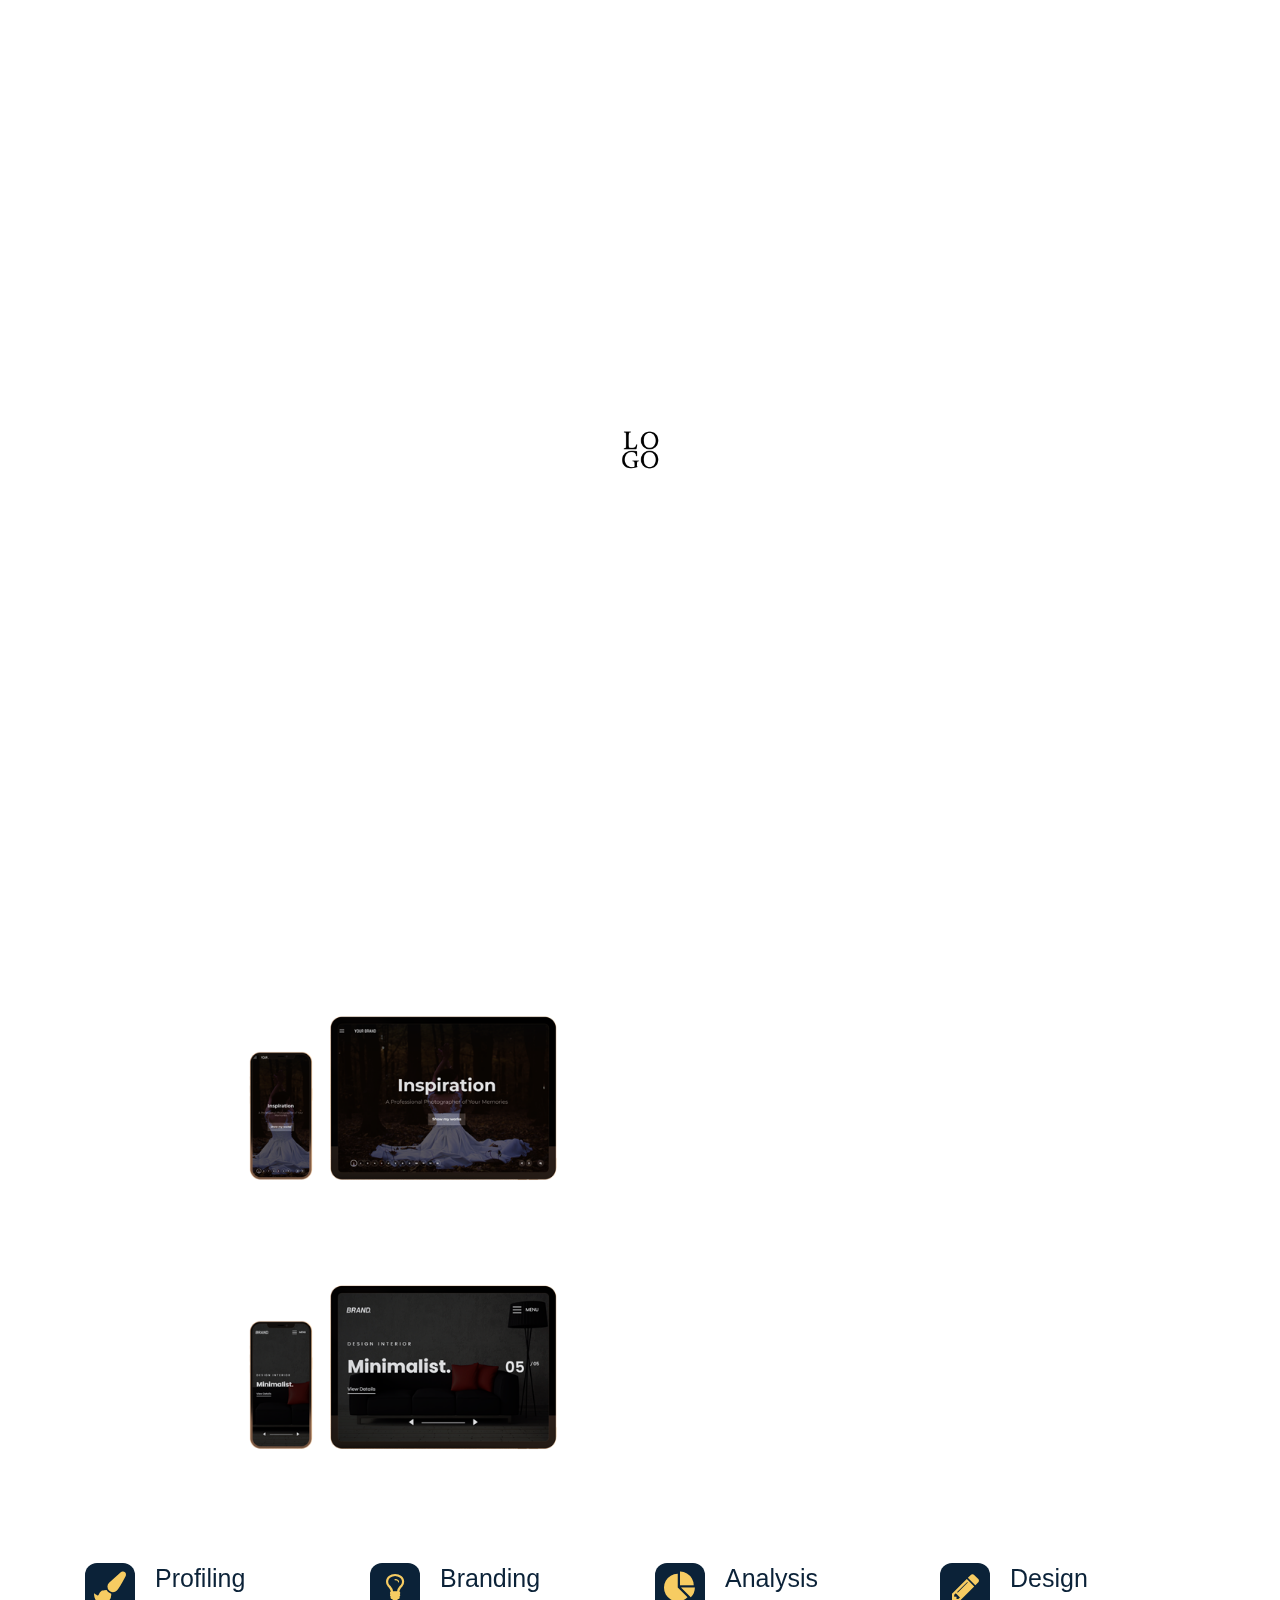
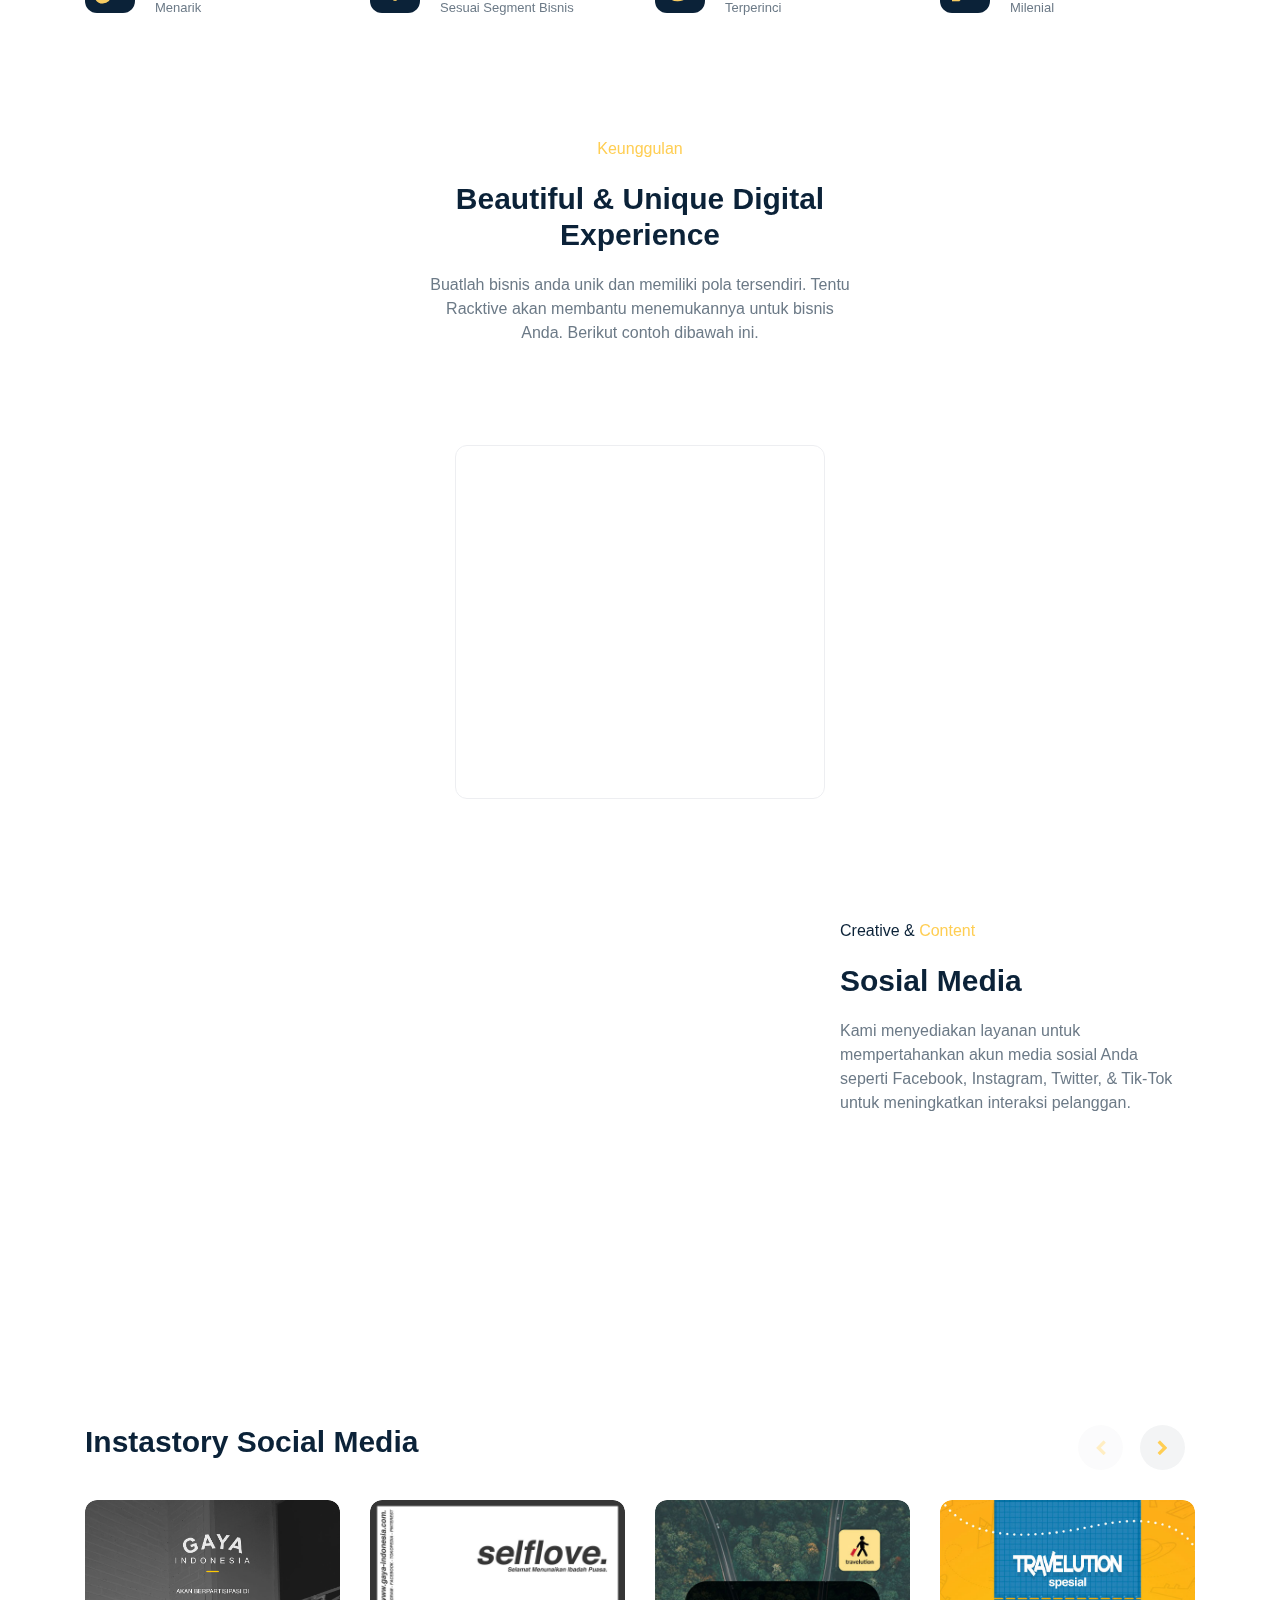
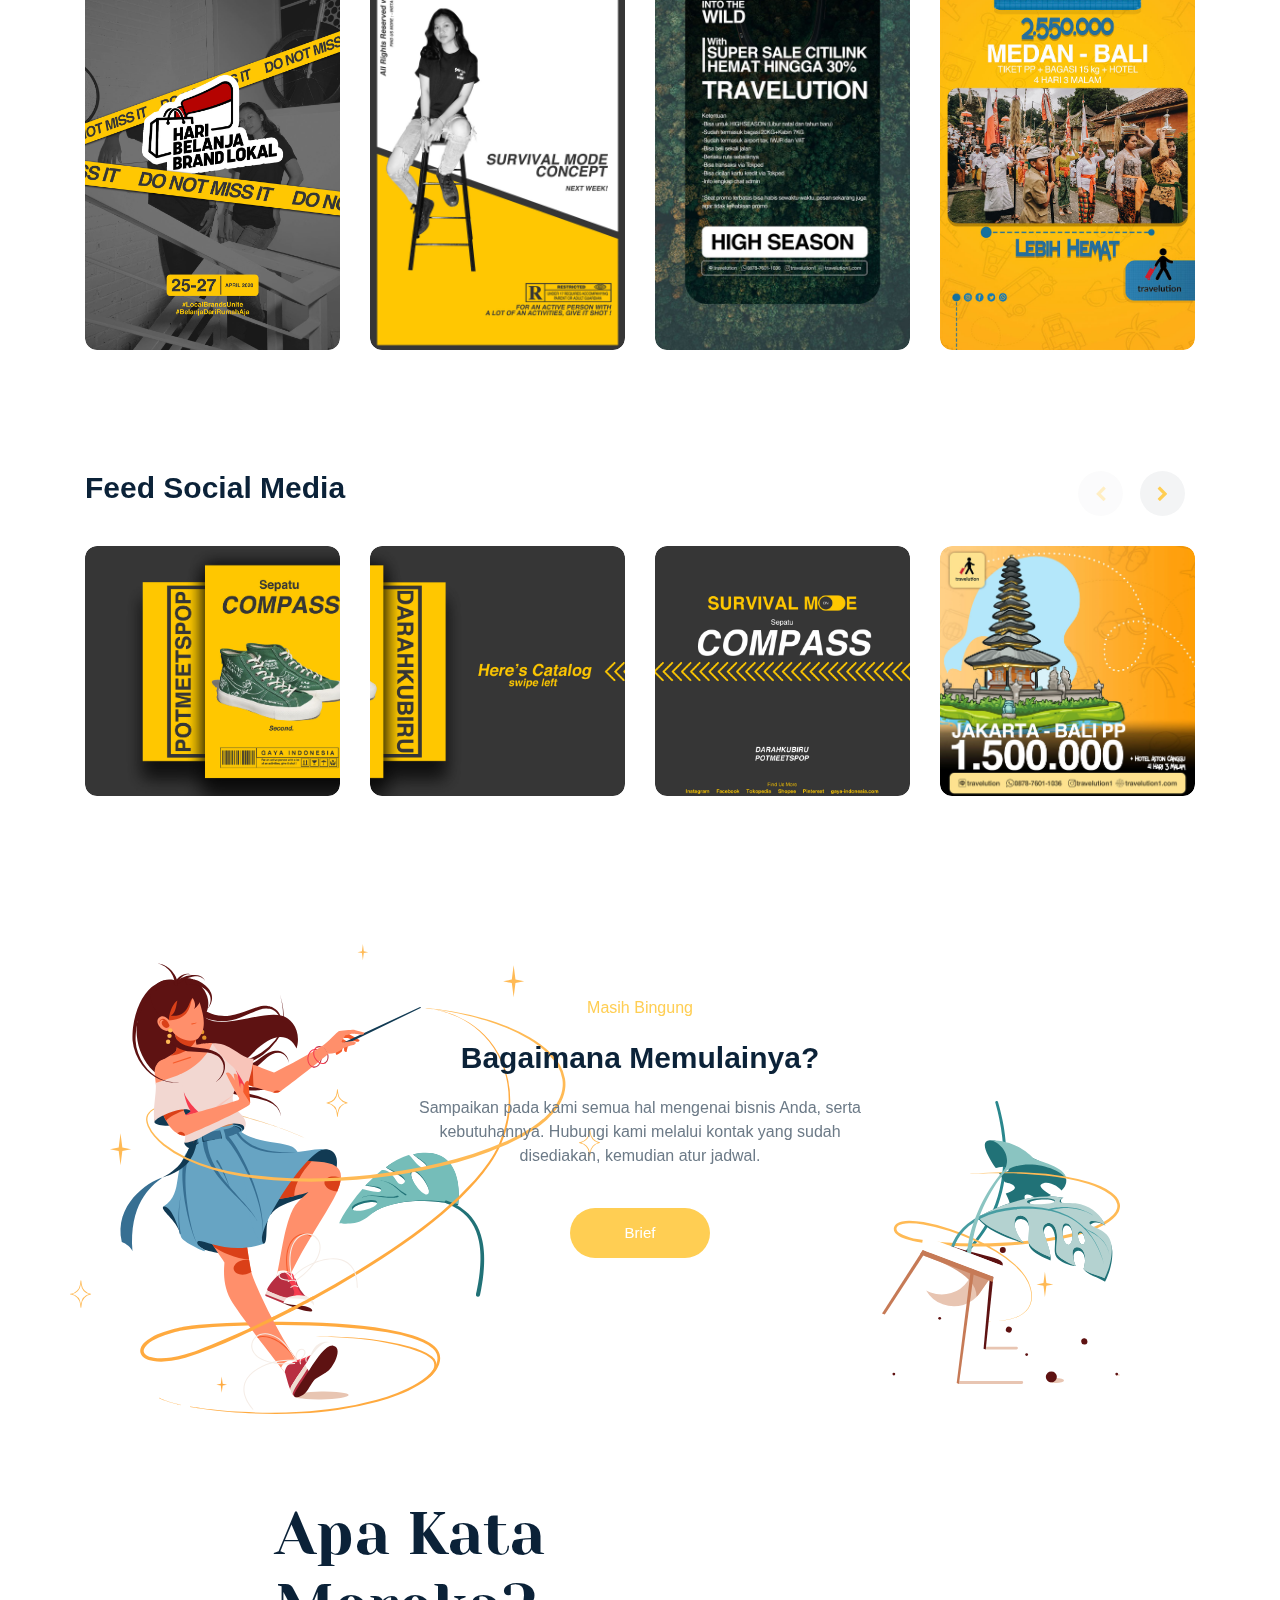
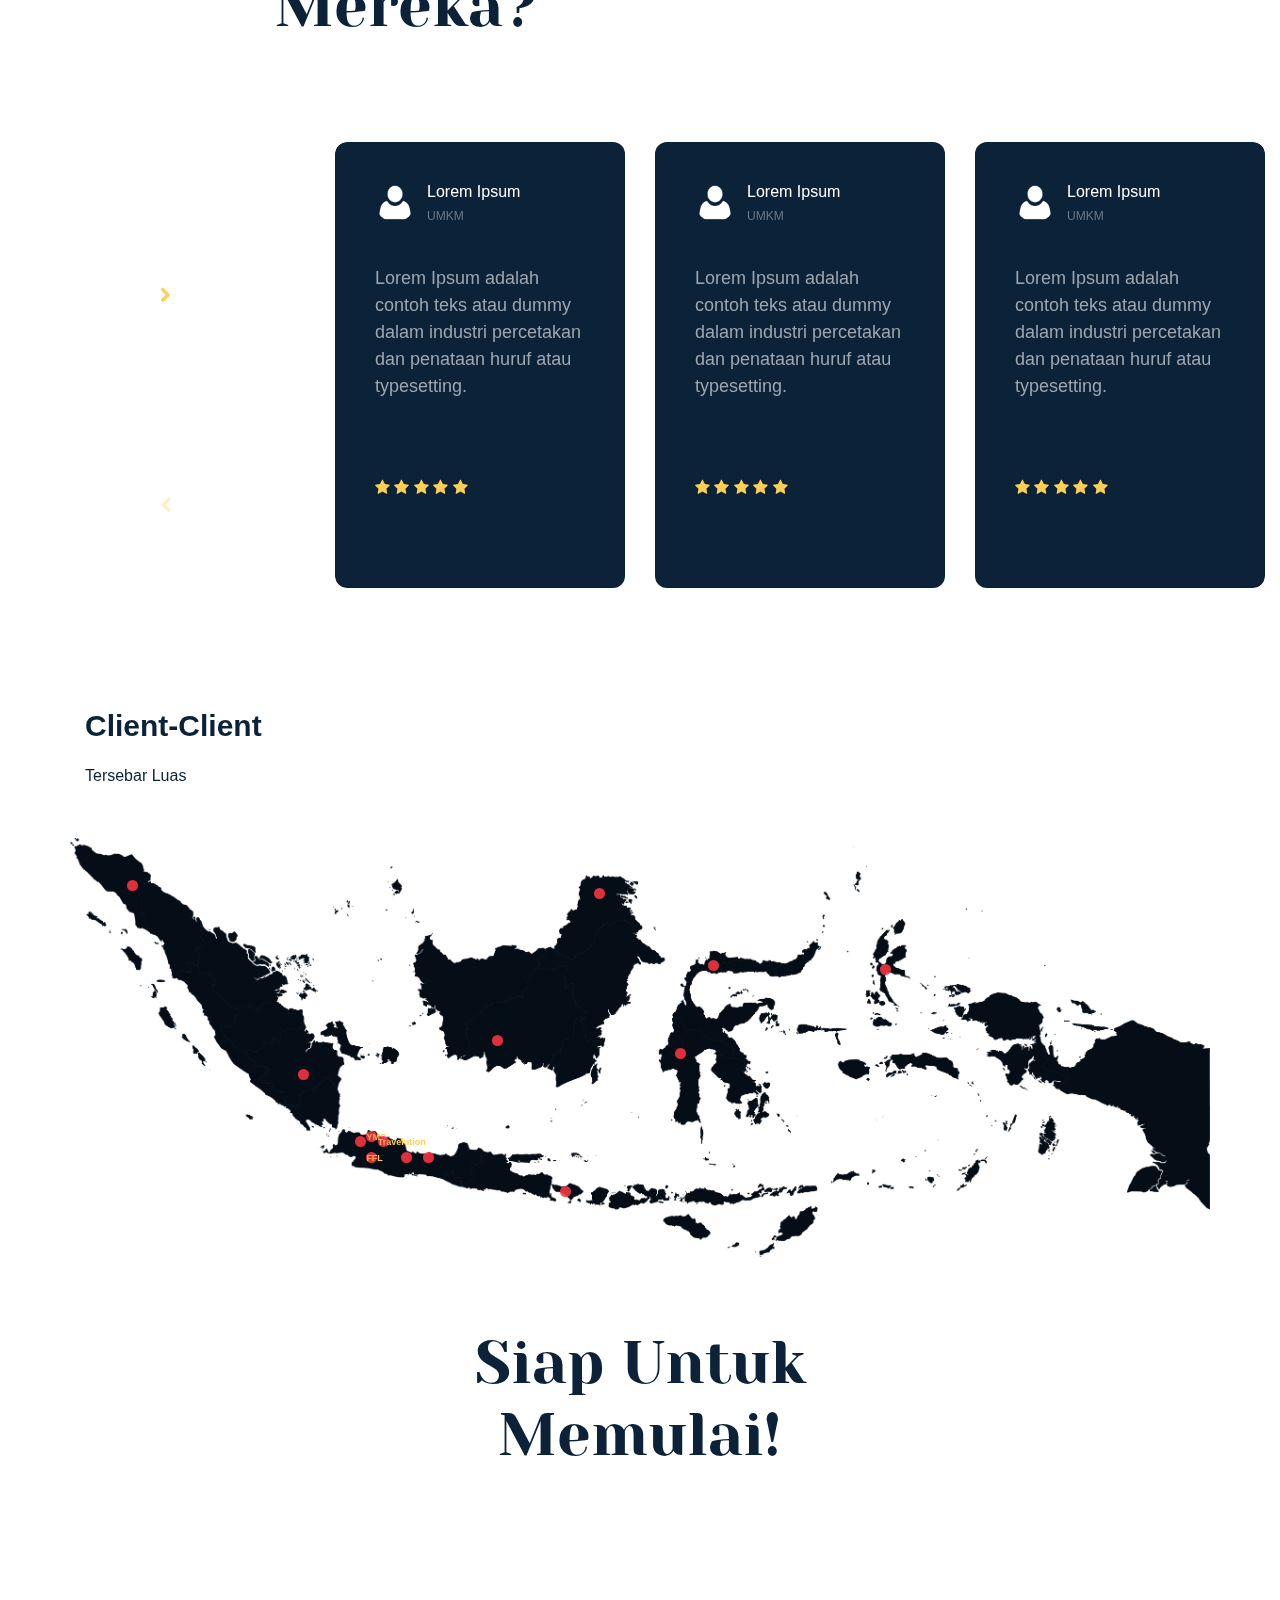
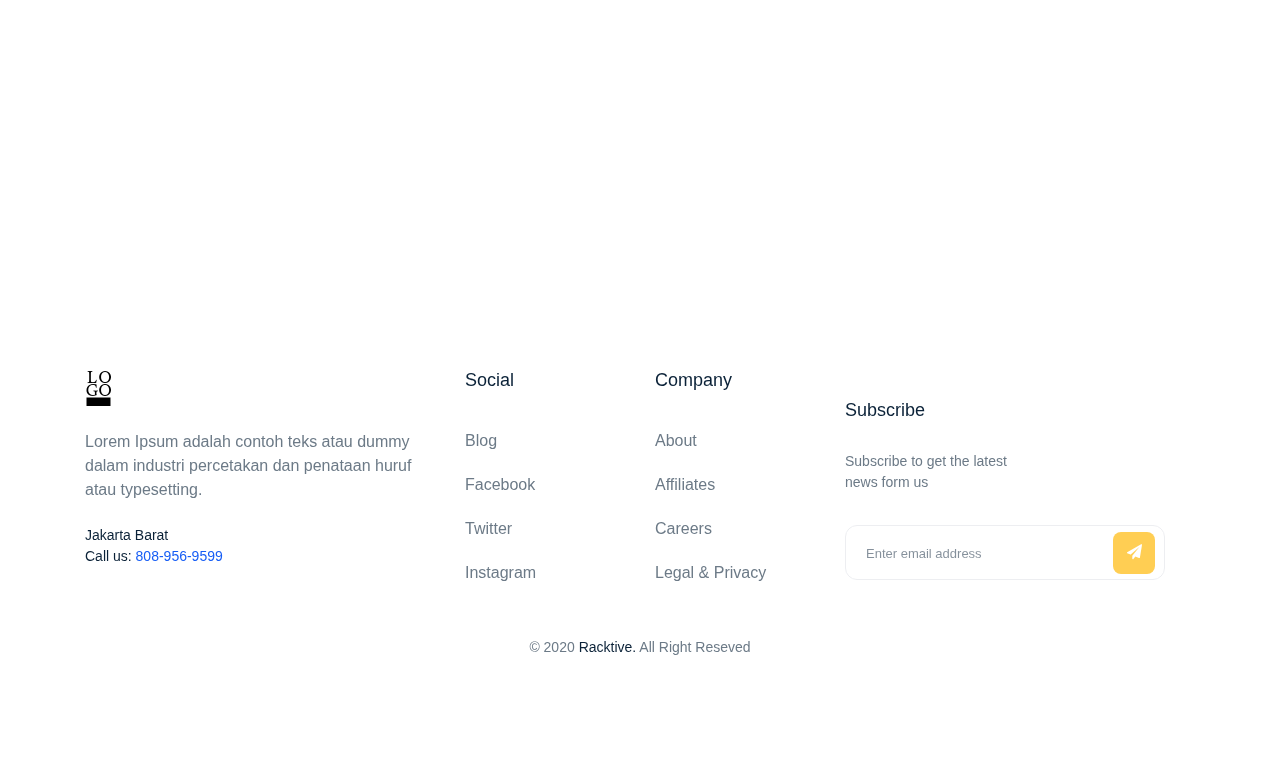
==== index.html @ 0eac9f1f "Update index.html" ====
<!DOCTYPE html>
<html lang="en">

<head>
    <meta charset="UTF-8" />
    <meta http-equiv="Content-Type" content="text/html; charset=UTF-8" />
    <meta http-equiv="X-UA-Compatible" content="IE=edge" />
    <meta http-equiv="X-UA-Compatible" content="ie=edge" />
    <meta name="viewport" content="width=device-width, initial-scale=1.0" />
    <meta name="viewport" content="width=device-width, initial-scale=1.0" />
    <meta name="description" content="Welcome to Walk The Talk Creative DIgital Agency" />
    <meta name="keywords" content="Branding, Content Creator, Digital Marketing, Web Development, Creative & Content, Marketing" />
    <meta name="author" content="WTT - Creative Multi Digital" />
  
    <title>Racktive | Creative Digital Agency</title>
    <!-- favicon -->
    <link rel="shortcut icon" href="assets/img/favicon.png" type="image/x-icon" />
    <!-- Bootstrap 4.5 -->
    <link rel="stylesheet" href="assets/css/bootstrap.min.css" type="text/css" />
    <!-- animate -->
    <link rel="stylesheet" href="assets/css/animate.css" type="text/css" />
    <!-- Swiper -->
    <link rel="stylesheet" href="assets/css/swiper.min.css" />
    <!-- icons -->
    <link rel="stylesheet" href="assets/css/icons.css" type="text/css" />
    <!-- aos -->
    <link rel="stylesheet" href="assets/css/aos.css" type="text/css" />
    <!-- main css -->
    <link rel="stylesheet" href="assets/css/main.css" type="text/css" />
    <!-- normalize -->
    <link rel="stylesheet" href="assets/css/normalize.css" type="text/css" />
    <!-- Font Awesome -->
    <link rel="stylesheet" href="https://cdnjs.cloudflare.com/ajax/libs/font-awesome/4.7.0/css/font-awesome.min.css">

</head>

<body>
  <div id="wrapper">
    <div id="content">
      <!-- Start header -->
      <header class="header-nav-center header_ch_left active-gold" id="myNavbar">
        <div class="container">
          <!-- navbar -->
          <nav class="navbar navbar-expand-lg navbar-light px-sm-0">
            <a class="navbar-brand" href="index.html">
              <img class="logo" src="assets/img/favicon.png" alt="logo" />
            </a>

            <button class="navbar-toggler menu ripplemenu" type="button" data-toggle="collapse" data-target="#navbarSupportedContent" aria-controls="navbarSupportedContent" aria-expanded="false" aria-label="Toggle navigation">
              <svg viewBox="0 0 64 48">
                <path d="M19,15 L45,15 C70,15 58,-2 49.0177126,7 L19,37"></path>
                <path d="M19,24 L45,24 C61.2371586,24 57,49 41,33 L32,24"></path>
                <path d="M45,33 L19,33 C-8,33 6,-2 22,14 L45,37"></path>
              </svg>
            </button>

            <div class="collapse navbar-collapse" id="navbarSupportedContent">
              <ul class="navbar-nav mr-auto nav-pills">
                <li class="nav-item">
                  <a class="nav-link" href="#development">Web Development</a>
                </li>
                <li class="nav-item">
                  <a class="nav-link" href="#keunggulan">Keunggulan</a>
                </li>
                <li class="nav-item">
                  <a class="nav-link" href="#sosialmedia">Sosial Media</a>
                </li>
                <li class="nav-item">
                  <a class="nav-link" href="#ulasan">Ulasan</a>
                </li>
                <li class="nav-item">
                  <a class="nav-link" href="#tentangkami">Tentang Kami</a>
                </li>

              </ul>
              <div class="nav_account btn_demo3">
                <a href="#" class="btn btn_sm_primary border-0 sweep_letter sweep_top bg-gold c-white rounded-pill">
                  <div class="inside_item">
                    <span data-hover="Hi 👋">Ayo Gabung!</span>
                  </div>
                </a>
              </div>
            </div>
          </nav>
          <!-- End Navbar -->
        </div>
        <!-- end container -->
      </header>
      <!-- End header -->

      <!-- Stat main -->
      <main data-spy="scroll" data-target="#navbar-example2" data-offset="0">
        <!-- Start Banner Section -->
        <section class="demo_1 banner_section banner_demo8 demo__charity">
          <div class="container">
            <div class="row">
              <div class="col-md-8 col-lg-5 order-2 order-lg-1 my-auto">
                <div class="banner_title">
                  <h1 class="mb-0 mt-0">
                    RACKTIVE
                  </h1>
                  <h3 class="mt-1 c-dark">
                    Menciptakan Unik Untuk Lebih Baik
                  </h3>
                  <p class="mt-1 mb-1">
                    Agen digital, tempat menyatukan strategi, kreativitas, dan teknologi. Kami senang menemukan solusi sederhana untuk tantangan kompleks dan bertujuan untuk menghasilkan karya yang dibuat dengan indah.
                  </p>
                  <!-- End Banner
                  <button type="button" class="btn scale btn_md_primary btn_video btn_vdo_default rounded-pill" data-toggle="modal" data-src="https://www.youtube.com/embed/VvHoHw5AWTk" data-target="#mdllVideo">
                    <svg class="mr-1" xmlns="http://www.w3.org/2000/svg" width="18" height="18" viewBox="0 0 18 18">
                      <g id="Group_6267" data-name="Group 6267" transform="translate(-3 -3)">
                        <circle id="Combined-Shape" cx="9" cy="9" r="9" transform="translate(3 3)" fill="#fd6b3b" opacity="0.3" />
                        <path id="Path-10" d="M11.158,15.873l3.992-3.482a.5.5,0,0,0,0-.753l-3.992-3.5a.5.5,0,0,0-.83.376V15.5a.5.5,0,0,0,.829.377Z" fill="#fd6b3b" fill-rule="evenodd" />
                      </g>
                    </svg>
                    Button
                  </button>
                   -->
                </div>
              </div>
              <div class="col-lg-6 ml-auto order-1 order-lg-1">
                <div class="illustration__ch">
                  <img class="img-fluid" src="assets/img/desain-1.svg">
                </div>
              </div>
            </div>
          </div>
        </section>
        <!-- End Banner -->

        <!-- Start service_mobile_app -->
        <section class="service_mobile_app padding-t-12" id="development">
          <div class="container">
            <div class="row justify-content-center text-center">
              <div class="col-md-8">
                <div class="title_sections">
                  <h2 class="c-dark">Web Development</h2>
                </div>
              </div>
            </div>
            <div class="row justify-content-center">
              <div class="col-md-5 col-lg-4">
                <div class="slider_mobile_ap">
                  <!-- Swiper -->
                  <div class="swiper-container swiper_vertical mh-50 oh">
                    <div class="swiper-wrapper">
                      <div class="swiper-slide">
                        <div class="app_image">
                          <img src="assets/img/web02.png" alt="">
                        </div>
                      </div>
                      <div class="swiper-slide">
                        <div class="app_image">
                          <img src="assets/img/web01.png" alt="">
                        </div>
                      </div>
                      <div class="swiper-slide">
                        <div class="app_image">
                          <img src="assets/img/web03.png" alt="">
                        </div>
                      </div>
                    </div>
                    <!-- Add Pagination -->
                    <div class="swiper-pagination"></div>
                  </div>
                </div>
              </div>
              <div class="col-md-7 col-lg-4 my-lg-auto offset-lg-1">
                <div class="item_block" data-aos="fade-up" data-aos-delay="0">
                  <div class="media">
                    <div class="media-body">
                      <div class="txt">
                        <h3 class="c-dark">Interactive Design.</h3>
                        <span class="c-dark">Dari konsep hingga desain yang menarik, kami ahli dalam menyenangkan audiens Anda melalui gambar, warna, salinan, dan animasi.</span>
                      </div>
                    </div>
                  </div>
                </div>
                <div class="item_block" data-aos="fade-up" data-aos-delay="100">
                  <div class="media">
                    <div class="media-body">
                      <div class="txt">
                        <h3 class="c-dark">Human Interactive.</h3>
                        <span class="c-dark">Kami mengembangkan pengalaman digital yang imersif untuk sosial media, pameran, acara, ruang pamer, dan kasus penggunaan seluler.</span>
                      </div>
                    </div>
                  </div>
                </div>
                <div class="item_block mb-0" data-aos="fade-up" data-aos-delay="200">
                  <div class="media">
                    <div class="media-body">
                      <div class="txt">
                        <h3 class="c-dark">Web Development.</h3>
                        <span class="c-dark">Kami mengembangkan perangkat lunak yang kuat dan disesuaikan sepenuhnya untuk produk digital apa pun.</span>
                      </div>
                    </div>
                  </div>
                </div>
              </div>
            </div>
          </div>
        </section>
        <!-- End. service_mobile_app -->

        <!-- Start section__stories -->
        <section class="section__stories padding-t-1" id="Stories">
          <div class="container">
            <div class="swip__topic">
              <!-- Swiper -->
              <div class="swiper-container swipe_basic_topic">
                <div class="swiper-wrapper">
                  <div class="swiper-slide">
                    <div class="item">
                      <div class="media">
                        <div class="ico__top">
                          <i class="fa fa-2x fa-paint-brush" aria-hidden="true"></i>
                        </div>
                        <div class="media-body">
                          <div class="t_text">
                            <h3>Profiling</h3>
                            <span>Menarik</span>
                          </div>
                        </div>
                      </div>
                    </div>
                  </div>
                  <div class="swiper-slide">
                    <div class="item">
                      <div class="media">
                        <div class="ico__top">
                          <i class="fa fa-2x fa-lightbulb-o" aria-hidden="true"></i>
                        </div>
                        <div class="media-body">
                          <div class="t_text">
                            <h3>Branding</h3>
                            <span>Sesuai Segment Bisnis</span>
                          </div>
                        </div>
                      </div>
                    </div>
                  </div>
                  <div class="swiper-slide">
                    <div class="item">
                      <div class="media">
                        <div class="ico__top">
                          <i class="fa fa-2x fa-pie-chart" aria-hidden="true"></i>
                        </div>
                        <div class="media-body">
                          <div class="t_text">
                            <h3>Analysis</h3>
                            <span>Terperinci</span>
                          </div>
                        </div>
                      </div>
                    </div>
                  </div>
                  <div class="swiper-slide">
                    <div class="item">
                      <div class="media">
                        <div class="ico__top">
                          <i class="fa fa-2x fa-pencil" aria-hidden="true"></i>
                        </div>
                        <div class="media-body">
                          <div class="t_text">
                            <h3>Design</h3>
                            <span>Milenial</span>
                          </div>
                        </div>
                      </div>
                    </div>
                  </div>
                  <div class="swiper-slide">
                    <div class="item">
                      <div class="media">
                        <div class="ico__top">
                          <i class="fa fa-2x fa-rocket" aria-hidden="true"></i>
                        </div>
                        <div class="media-body">
                          <div class="t_text">
                            <h3>Features</h3>
                            <span>Canggih</span>
                          </div>
                        </div>
                      </div>
                    </div>
                  </div>
                  <div class="swiper-slide">
                    <div class="item">
                      <div class="media">
                        <div class="ico__top">
                          <i class="fa fa-2x fa-headphones" aria-hidden="true"></i>
                        </div>
                        <div class="media-body">
                          <div class="t_text">
                            <h3>Support</h3>
                            <span>24 Jam</span>
                          </div>
                        </div>
                      </div>
                    </div>
                  </div>
                </div>
              </div>
            </div>
        <!-- Section save__nature -->
        <section class="services_section save__nature margin-t-12" id="keunggulan">
          <div class="container">
            <div class="row justify-content-center text-center">
              <div class="col-md-8 col-lg-5">
                <div class="title_sections">
                  <div class="before_title">
                    <span class="c-gold">Keunggulan</span>
                  </div>
                  <h2>Beautiful & Unique Digital Experience</h2>
                  <p>Buatlah bisnis anda unik dan memiliki pola tersendiri. Tentu Racktive akan membantu menemukannya untuk bisnis Anda. Berikut contoh dibawah ini.</p>
                </div>
              </div>
            </div>
            <div class="row">
              <div class="col-lg-4 item__nature">
                <div class="items_serv sevice_block text-center" data-aos="fade-up" data-aos-delay="0">
                  <div class="icon--top">
                    <i class="fa fa-2x fa-camera-retro c-white" aria-hidden="true"></i>
                  </div>
                  <div class="txt">
                    <h3>Photography</h3>
                    <p>
                      Fotografi Profesional Untuk Kenangan Anda.
                    </p>
                  </div>
                  <a href="https://photyco.netlify.app/" target="blank" class="btn btn_md_primary sweep_top sweep_letter btn__link rounded-pill bg-gold">
                    <div class="inside_item">
                      <span data-hover="Preview">Website</span>
                    </div>
                  </a>
                </div>
              </div>
              <div class="col-lg-4 item__nature active">
                <div class="items_serv sevice_block text-center" data-aos="fade-up" data-aos-delay="100">
                  <div class="icon--top">
                    <i class="fa fa-2x fa-plane c-white" aria-hidden="true"></i>
                  </div>
                  <div class="txt">
                    <h3>Travelution</h3>
                    <p>
                      Jasa Penjualan Tiket Pesawat Domestik Dan Hotel.
                    </p>
                  </div>
                  <a href="https://travelution1.com/" target="blank" class="btn btn_md_primary sweep_top sweep_letter btn__link rounded-pill bg-gold">
                    <div class="inside_item">
                      <span data-hover="Live">Website</span>
                    </div>
                  </a>
                </div>
              </div>
              <div class="col-lg-4 item__nature">
                <div class="items_serv sevice_block text-center" data-aos="fade-up" data-aos-delay="200">
                  <div class="icon--top">
                    <i class="fa fa-2x fa-tags c-white" aria-hidden="true"></i>
                  </div>
                  <div class="txt">
                    <h3>Astronaut</h3>
                    <p>
                      Fashion Style Khusus Dibidang Celana & Jaket Denim.
                    </p>
                  </div>
                  <a href="https://astronaut-denim.netlify.app/" target="blank" class="btn btn_md_primary sweep_top sweep_letter btn__link rounded-pill bg-gold">
                    <div class="inside_item">
                      <span data-hover="Preview">Website</span>
                    </div>
                  </a>
                </div>
              </div>
            </div>
          </div>
        </section>
        <!-- End. save__nature -->

        <!-- Start section__priorities -->
        <section class="section__priorities padding-t-12" id="sosialmedia">
          <div class="container">
            <div class="row">
              <div class="col-lg-7">
                <div class="illustration_pro" data-aos="fade-up" data-aos-delay="0">
                  <img class="img-fluid" src="assets/img/desain-2.png">
                </div>
              </div>
              <div class="col-lg-4 ml-auto">
                <div class="title_sections">
                  <div class="before_title">
                    <span>Creative &</span>
                    <span class="c-gold">Content</span>
                  </div>
                  <h2>Sosial Media</h2>
                  <p>Kami menyediakan layanan untuk mempertahankan akun media sosial Anda seperti Facebook, Instagram, Twitter, & Tik-Tok untuk meningkatkan interaksi pelanggan.</p>
                </div>
                <div class="point__item">
                  <div class="row">
                    <div class="col-md-6 item__ico" data-aos="fade-up" data-aos-delay="0">
                      <div class="icon__ch">
                        <i class="fa fa-1x fa-facebook-square" aria-hidden="true"></i>
                      </div>
                      <h3>
                        Facebook
                      </h3>
                    </div>
                    <div class="col-md-6 item__ico" data-aos="fade-up" data-aos-delay="100">
                      <div class="icon__ch">
                        <i class="fa fa-1x fa-instagram" aria-hidden="true"></i>
                      </div>
                      <h3>
                        Instagram
                      </h3>
                    </div>
                    <div class="col-md-6 item__ico" data-aos="fade-up" data-aos-delay="200">
                      <div class="icon__ch">
                        <i class="fa fa-1x fa-twitter-square" aria-hidden="true"></i>
                      </div>
                      <h3>
                        Twitter
                      </h3>
                    </div>
                    <div class="col-md-6 item__ico" data-aos="fade-up" data-aos-delay="300">
                      <div class="icon__ch">
                        <i class="fa fa-1x fa-video-camera" aria-hidden="true"></i>
                      </div>
                      <h3>
                        Tik-Tok
                      </h3>
                    </div>
                  </div>
                </div>
              </div>
            </div>
          </div>
        </section>
        <!-- End. section__priorities -->
            <div class="swip__stories">
              <!-- Swiper -->
              <div class="swiper-container feature_strories">
                <div class="title_sections">
                  <h2>Instastory Social Media</h2>
                </div>
                <div class="swiper-wrapper">
                  <div class="swiper-slide">
                    <a href="#" class="item">
                      <div class="img__nature">
                        <img src="assets/img/insta-story-1.jpg">
                      </div>
                      <div class="inf__txt">
                        <span>Lorem Ipsum</span>
                        <h3>Lorem Ipsum</h3>
                        <time>Jun 1, 2021</time>
                      </div>
                    </a>
                  </div>
                  <div class="swiper-slide">
                    <a href="#" class="item">
                      <div class="img__nature">
                        <img src="assets/img/insta-story-2.jpg">
                      </div>
                      <div class="inf__txt">
                        <span>Lorem Ipsum</span>
                        <h3>Lorem Ipsum</h3>
                        <time>Jun 1, 2021</time>
                      </div>
                    </a>
                  </div>
                  <div class="swiper-slide">
                    <a href="#" class="item">
                      <div class="img__nature">
                        <img src="assets/img/insta-story-3.jpg">
                      </div>
                      <div class="inf__txt">
                        <span>Lorem Ipsum</span>
                        <h3>Lorem Ipsum</h3>
                        <time>Jun 1, 2021</time>
                      </div>
                    </a>
                  </div>
                  <div class="swiper-slide">
                    <a href="#" class="item">
                      <div class="img__nature">
                        <img src="assets/img/insta-story-4.jpg">
                      </div>
                      <div class="inf__txt">
                        <span>Lorem Ipsum</span>
                        <h3>Lorem Ipsum</h3>
                        <time>Jun 1, 2021</time>
                      </div>
                    </a>
                  </div>
                  <div class="swiper-slide">
                    <a href="#" class="item">
                      <div class="img__nature">
                        <img src="assets/img/insta-story-1.jpg">
                      </div>
                      <div class="inf__txt">
                        <span>Lorem Ipsum</span>
                        <h3>Lorem Ipsum</h3>
                        <time>Jun 1, 2021</time>
                      </div>
                    </a>
                  </div>
                  <div class="swiper-slide">
                    <a href="#" class="item">
                      <div class="img__nature">
                        <img src="assets/img/insta-story-2.jpg">
                      </div>
                      <div class="inf__txt">
                        <span>Lorem Ipsum</span>
                        <h3>Lorem Ipsum</h3>
                        <time>Jun 1, 2021</time>
                      </div>
                    </a>
                  </div>
                  <div class="swiper-slide">
                    <a href="#" class="item">
                      <div class="img__nature">
                        <img src="assets/img/insta-story-3.jpg">
                      </div>
                      <div class="inf__txt">
                        <span>Lorem Ipsum</span>
                        <h3>Lorem Ipsum</h3>
                        <time>Jun 1, 2021</time>
                      </div>
                    </a>
                  </div>
                  <div class="swiper-slide">
                    <a href="#" class="item">
                      <div class="img__nature">
                        <img src="assets/img/insta-story-4.jpg">
                      </div>
                      <div class="inf__txt">
                        <span>Lorem Ipsum</span>
                        <h3>Lorem Ipsum</h3>
                        <time>Jun 1, 2021</time>
                      </div>
                    </a>
                  </div>
                  <div class="swiper-slide">
                    <a href="#" class="item">
                      <div class="img__nature">
                        <img src="assets/img/insta-story-5.jpg">
                      </div>
                      <div class="inf__txt">
                        <span>Lorem Ipsum</span>
                        <h3>Lorem Ipsum</h3>
                        <time>Jun 1, 2021</time>
                      </div>
                    </a>
                  </div>
                  <div class="swiper-slide">
                    <a href="#" class="item">
                      <div class="img__nature">
                        <img src="assets/img/insta-story-6.jpg">
                      </div>
                      <div class="inf__txt">
                        <span>Lorem Ipsum</span>
                        <h3>Lorem Ipsum</h3>
                        <time>Jun 1, 2021</time>
                      </div>
                    </a>
                  </div>
                  <div class="swiper-slide">
                    <a href="#" class="item">
                      <div class="img__nature">
                        <img src="assets/img/insta-story-7.jpg">
                      </div>
                      <div class="inf__txt">
                        <span>Lorem Ipsum</span>
                        <h3>Lorem Ipsum</h3>
                        <time>Jun 1, 2021</time>
                      </div>
                    </a>
                  </div>
                  <div class="swiper-slide">
                    <a href="#" class="item">
                      <div class="img__nature">
                        <img src="assets/img/insta-story-8.jpg">
                      </div>
                      <div class="inf__txt">
                        <span>Lorem Ipsum</span>
                        <h3>Lorem Ipsum</h3>
                        <time>Jun 1, 2021</time>
                      </div>
                    </a>
                  </div>
                </div>

                <!-- Add Arrows -->
                <div class="swiper-button-next">
                  <i class="fa fa-chevron-right c-gold"></i>
                </div>
                <div class="swiper-button-prev">
                  <i class="fa fa-chevron-left c-gold"></i>
                </div>

              </div>

            </div>
          </div>
        </section>
        <!-- End. section__stories -->

        <!-- Start section__stories -->
        <section class="section__stories padding-t-12" id="Stories">
          <div class="container">
            <div class="swip__topic">
            <div class="swip__stories">
              <!-- Swiper -->
              <div class="swiper-container feature_strories">
                <div class="title_sections">
                  <h2>Feed Social Media</h2>
                </div>
                <div class="swiper-wrapper">
                  <div class="swiper-slide">
                    <a href="#" class="item">
                      <div class="img__nature_feed">
                        <img src="assets/img/feed-01.jpg">
                      </div>
                      <div class="inf__txt">
                        <span>Lorem Ipsum</span>
                        <h3>Lorem Ipsum</h3>
                        <time>Jun 1, 2021</time>
                      </div>
                    </a>
                  </div>
                  <div class="swiper-slide">
                    <a href="#" class="item">
                      <div class="img__nature_feed">
                        <img src="assets/img/feed-02.jpg">
                      </div>
                      <div class="inf__txt">
                        <span>Lorem Ipsum</span>
                        <h3>Lorem Ipsum</h3>
                        <time>Jun 1, 2021</time>
                      </div>
                    </a>
                  </div>
                  <div class="swiper-slide">
                    <a href="#" class="item">
                      <div class="img__nature_feed">
                        <img src="assets/img/feed-03.jpg">
                      </div>
                      <div class="inf__txt">
                        <span>Lorem Ipsum</span>
                        <h3>Lorem Ipsum</h3>
                        <time>Jun 1, 2021</time>
                      </div>
                    </a>
                  </div>
                  <div class="swiper-slide">
                    <a href="#" class="item">
                      <div class="img__nature_feed">
                        <img src="assets/img/feed-04.jpg">
                      </div>
                      <div class="inf__txt">
                        <span>Lorem Ipsum</span>
                        <h3>Lorem Ipsum</h3>
                        <time>Jun 1, 2021</time>
                      </div>
                    </a>
                  </div>
                  <div class="swiper-slide">
                    <a href="#" class="item">
                      <div class="img__nature_feed">
                        <img src="assets/img/feed-05.jpg">
                      </div>
                      <div class="inf__txt">
                        <span>Lorem Ipsum</span>
                        <h3>Lorem Ipsum</h3>
                        <time>Jun 1, 2021</time>
                      </div>
                    </a>
                  </div>
                  <div class="swiper-slide">
                    <a href="#" class="item">
                      <div class="img__nature_feed">
                        <img src="assets/img/feed-06.jpg">
                      </div>
                      <div class="inf__txt">
                        <span>Lorem Ipsum</span>
                        <h3>Lorem Ipsum</h3>
                        <time>Jun 1, 2021</time>
                      </div>
                    </a>
                  </div>
                  <div class="swiper-slide">
                    <a href="#" class="item">
                      <div class="img__nature_feed">
                        <img src="assets/img/feed-07.jpg">
                      </div>
                      <div class="inf__txt">
                        <span>Lorem Ipsum</span>
                        <h3>Lorem Ipsum</h3>
                        <time>Jun 1, 2021</time>
                      </div>
                    </a>
                  </div>
                  <div class="swiper-slide">
                    <a href="#" class="item">
                      <div class="img__nature_feed">
                        <img src="assets/img/feed-08.jpg">
                      </div>
                      <div class="inf__txt">
                        <span>Lorem Ipsum</span>
                        <h3>Lorem Ipsum</h3>
                        <time>Jun 1, 2021</time>
                      </div>
                    </a>
                  </div>
                  <div class="swiper-slide">
                    <a href="#" class="item">
                      <div class="img__nature_feed">
                        <img src="assets/img/feed-09.jpg">
                      </div>
                      <div class="inf__txt">
                        <span>Lorem Ipsum</span>
                        <h3>Lorem Ipsum</h3>
                        <time>Jun 1, 2021</time>
                      </div>
                    </a>
                  </div>
                  <div class="swiper-slide">
                    <a href="#" class="item">
                      <div class="img__nature_feed">
                        <img src="assets/img/feed-10.jpg">
                      </div>
                      <div class="inf__txt">
                        <span>Lorem Ipsum</span>
                        <h3>Lorem Ipsum</h3>
                        <time>Jun 1, 2021</time>
                      </div>
                    </a>
                  </div>
                  <div class="swiper-slide">
                    <a href="#" class="item">
                      <div class="img__nature_feed">
                        <img src="assets/img/feed-11.jpg">
                      </div>
                      <div class="inf__txt">
                        <span>Lorem Ipsum</span>
                        <h3>Lorem Ipsum</h3>
                        <time>Jun 1, 2021</time>
                      </div>
                    </a>
                  </div>
                  <div class="swiper-slide">
                    <a href="#" class="item">
                      <div class="img__nature_feed">
                        <img src="assets/img/feed-12.jpg">
                      </div>
                      <div class="inf__txt">
                        <span>Lorem Ipsum</span>
                        <h3>Lorem Ipsum</h3>
                        <time>Jun 1, 2021</time>
                      </div>
                    </a>
                  </div>
                </div>

                <!-- Add Arrows -->
                <div class="swiper-button-next">
                  <i class="fa fa-chevron-right c-gold"></i>
                </div>
                <div class="swiper-button-prev">
                  <i class="fa fa-chevron-left c-gold"></i>
                </div>

              </div>

            </div>
          </div>
        </section>
        <!-- End. section__stories -->

        <!-- Start help__ch -->
        <section class="help__ch margin-t-5 padding-py-12">
          <div class="container">
            <div class="row justify-content-center text-center">
              <div class="col-md-8 col-lg-5">
                <div class="title_sections">
                  <div class="before_title">
                    <span class="c-gold">Masih Bingung</span>
                  </div>
                  <h2>Bagaimana Memulainya?</h2>
                  <p>Sampaikan pada kami semua hal mengenai bisnis Anda, serta kebutuhannya. Hubungi kami melalui kontak yang sudah disediakan, kemudian atur jadwal.</p>
                </div>
                <div class="back__img">
                  <img class="part__1" src="assets/img/desain-3.svg" alt="">
                  <img class="part__2" src="assets/img/desain-4.svg" alt="">
                </div>

                <div class="button__super">
                  <a href="#" class="btn btn_md_primary sweep_top sweep_letter rounded-pill bg-gold c-white">
                    <div class="inside_item">
                      <span data-hover="Go">Brief</span>
                    </div>
                  </a>
                </div>
              </div>
            </div>
          </div>
        </section>
        <!-- Edm. help__ch -->

        <!-- Start customers_app -->
        <section class="stories__customers customers_app margin-t-12" id="ulasan">
          <div class="container">
            <div class="row">
              <div class="col-lg-5 offset-lg-2">
                <div class="title_sections" id="Stories">
                  <h2 class="c-dark">Apa Kata Mereka?</h2>
                </div>
              </div>
            </div>
          </div>

          <div class="container-fluid">
            <div class="row">
              <div class="col-lg-9 offset-lg-3">
                <div class="body__swipe">
                  <!-- Swiper -->
                  <div class="swiper-container swiper__center">
                    <div class="swiper-wrapper">

                      <div class="swiper-slide">
                        <div class="item__review">
                          <div class="head_content">
                            <div class="media">
                              <img class="img_av" src="assets/img/customers.png" alt="">
                              <div class="media-body">
                                <div class="txt">
                                  <h3>Lorem Ipsum</h3>
                                  <p>UMKM</p>
                                </div>
                              </div>
                            </div>
                          </div>
                          <div class="content_txt">
                            <p>
                              Lorem Ipsum adalah contoh teks atau dummy dalam industri percetakan dan penataan huruf atau typesetting.
                            </p>
                          </div>
                          <div class="footer_content">
                            <div class="starts_item c-orange2">
                              <i class="fa fa-star c-gold"></i>
                              <i class="fa fa-star c-gold"></i>
                              <i class="fa fa-star c-gold"></i>
                              <i class="fa fa-star c-gold"></i>
                              <i class="fa fa-star c-gold"></i>
                            </div>
                          </div>
                        </div>
                      </div>

                      <div class="swiper-slide">
                        <div class="item__review">
                          <div class="head_content">
                            <div class="media">
                              <img class="img_av" src="assets/img/customers.png" alt="">
                              <div class="media-body">
                                <div class="txt">
                                  <h3>Lorem Ipsum</h3>
                                  <p>UMKM</p>
                                </div>
                              </div>
                            </div>
                          </div>
                          <div class="content_txt">
                            <p>
                              Lorem Ipsum adalah contoh teks atau dummy dalam industri percetakan dan penataan huruf atau typesetting.
                            </p>
                          </div>
                          <div class="footer_content">
                            <div class="starts_item c-orange2">
                              <i class="fa fa-star c-gold"></i>
                              <i class="fa fa-star c-gold"></i>
                              <i class="fa fa-star c-gold"></i>
                              <i class="fa fa-star c-gold"></i>
                              <i class="fa fa-star c-gold"></i>
                            </div>
                          </div>
                        </div>
                      </div>

                      <div class="swiper-slide">
                        <div class="item__review">
                          <div class="head_content">
                            <div class="media">
                              <img class="img_av" src="assets/img/customers.png" alt="">
                              <div class="media-body">
                                <div class="txt">
                                  <h3>Lorem Ipsum</h3>
                                  <p>UMKM</p>
                                </div>
                              </div>
                            </div>
                          </div>
                          <div class="content_txt">
                            <p>
                              Lorem Ipsum adalah contoh teks atau dummy dalam industri percetakan dan penataan huruf atau typesetting.
                            </p>
                          </div>
                          <div class="footer_content">
                            <div class="starts_item c-orange2">
                              <i class="fa fa-star c-gold"></i>
                              <i class="fa fa-star c-gold"></i>
                              <i class="fa fa-star c-gold"></i>
                              <i class="fa fa-star c-gold"></i>
                              <i class="fa fa-star c-gold"></i>
                            </div>
                          </div>
                        </div>
                      </div>

                      <div class="swiper-slide">
                        <div class="item__review">
                          <div class="head_content">
                            <div class="media">
                              <img class="img_av" src="assets/img/customers.png" alt="">
                              <div class="media-body">
                                <div class="txt">
                                  <h3>Lorem Ipsum</h3>
                                  <p>UMKM</p>
                                </div>
                              </div>
                            </div>
                          </div>
                          <div class="content_txt">
                            <p>
                              Lorem Ipsum adalah contoh teks atau dummy dalam industri percetakan dan penataan huruf atau typesetting.
                            </p>
                          </div>
                          <div class="footer_content">
                            <div class="starts_item c-orange2">
                              <i class="fa fa-star c-gold"></i>
                              <i class="fa fa-star c-gold"></i>
                              <i class="fa fa-star c-gold"></i>
                              <i class="fa fa-star c-gold"></i>
                              <i class="fa fa-star c-gold"></i>
                            </div>
                          </div>
                        </div>
                      </div>

                      <div class="swiper-slide">
                        <div class="item__review">
                          <div class="head_content">
                            <div class="media">
                              <img class="img_av" src="assets/img/customers.png" alt="">
                              <div class="media-body">
                                <div class="txt">
                                  <h3>Lorem Ipsum</h3>
                                  <p>UMKM</p>
                                </div>
                              </div>
                            </div>
                          </div>
                          <div class="content_txt">
                            <p>
                              Lorem Ipsum adalah contoh teks atau dummy dalam industri percetakan dan penataan huruf atau typesetting.
                            </p>
                          </div>
                          <div class="footer_content">
                            <div class="starts_item c-orange2">
                              <i class="fa fa-star c-gold"></i>
                              <i class="fa fa-star c-gold"></i>
                              <i class="fa fa-star c-gold"></i>
                              <i class="fa fa-star c-gold"></i>
                              <i class="fa fa-star c-gold"></i>
                            </div>
                          </div>
                        </div>
                      </div>

                      <div class="swiper-slide">
                        <div class="item__review">
                          <div class="head_content">
                            <div class="media">
                              <img class="img_av" src="assets/img/customers.png" alt="">
                              <div class="media-body">
                                <div class="txt">
                                  <h3>Lorem Ipsum</h3>
                                  <p>UMKM</p>
                                </div>
                              </div>
                            </div>
                          </div>
                          <div class="content_txt">
                            <p>
                              Lorem Ipsum adalah contoh teks atau dummy dalam industri percetakan dan penataan huruf atau typesetting.
                            </p>
                          </div>
                          <div class="footer_content">
                            <div class="starts_item c-orange2">
                              <i class="fa fa-star c-gold"></i>
                              <i class="fa fa-star c-gold"></i>
                              <i class="fa fa-star c-gold"></i>
                              <i class="fa fa-star c-gold"></i>
                              <i class="fa fa-star c-gold"></i>
                            </div>
                          </div>
                        </div>
                      </div>
                    </div>
                  </div>

                  <!-- Add Arrows -->
                  <div class="swiper-button-next">
                    <i class="fa fa-chevron-right c-gold"></i>
                  </div>

                  <div class="swiper-button-prev">
                    <i class="fa fa-chevron-left c-gold"></i>
                  </div>

                </div>
              </div>
            </div>
          </div>
        </section>
        <!-- End. customers_app -->

        <!-- Start serction__mapch -->
        <section class="serction__mapch padding-b-6 padding-t-12">
          <div class="container">
            <div class="row">
              <div class="col-lg-3">
                <div class="title_sections">
                  <h2>Client-Client</h2>
                  <p class="c-dark">Tersebar Luas</p>
                </div>
              </div>

              <div class="content__map">
                <img class="img-fluid" src="assets/img/maps.png" alt="">
                <div class="item__pin">
                  <div class="bg_pin"></div>
                  <div class="bg_pin"></div>
                  <div class="bg_pin"></div>
                  <div class="bg_pin"></div>
                  <div class="bg_pin"></div>
                  <div class="bg_pin"></div>
                  <div class="bg_pin"></div>
                  <div class="bg_pin"></div>
                  <div class="bg_pin"></div>
                  <div class="bg_pin">
                    <p class="c-gold" style="font-weight: 700; font-size: 9px;">YMS</p>
                  </div>
                  <div class="bg_pin">
                    <p class="c-gold" style="font-weight: 700; font-size: 9px;">Travelution</p>
                  </div>
                  <div class="bg_pin">
                    <p class="c-gold" style="font-weight: 700; font-size: 9px;">FFL</p>
                  </div>
                  <div class="bg_pin"></div>
                  <div class="bg_pin"></div>
                </div>
              </div>
            </div>
          </div>
        </section>
        <!-- End. serction__mapch -->
      </main>
    </div>
    <!-- [id] content -->

    <!-- Start download_app_ho -->
    <section class="download_app_ho padding-t-1" id="Download">
      <div class="container">
        <div class="row justify-content-center">
          <div class="col-lg-5 text-center">
            <div class="title_sections">
              <h2 class="c-dark">Siap Untuk Memulai!</h2>
            </div>
            <div class="app-mobile-btn" data-aos="fade-up" data-aos-delay="0">
              <a href="#" target="_blank" class="btn btn_apple">
                <div class="media">
                  <div class="txt">
                    <span>Hubungi Kami</span>
                    <p>Whatsapp</p>
                  </div>
                  <div class="media-body my-auto">
                    <div class="icoon">
                      <i class="fa fa-2x fa-phone-square c-white"></i>
                    </div>
                  </div>
                </div>
              </a>
            </div>

          </div>
          <div class="col-12">
            <div class="ho_ap" data-aos="fade-up" data-aos-delay="100">
              <img src="assets/img/0986565.png" alt="">
            </div>
          </div>
        </div>
      </div>
    </section>
    <!-- End. download_app_ho -->

    <!-- Start Footer -->
    <footer class="defalut-footer light padding-py-12 footer__ch" id="tentangkami">
      <div class="container">
        <div class="row">
          <div class="col-md-6 col-lg-4 mb-4 mb-lg-0">
            <div class="item_about">
              <a class="logo" href="charity.html">
                <img src="assets/img/logo-o.png" alt="" />
              </a>
              <p>
                Lorem Ipsum adalah contoh teks atau dummy dalam industri percetakan dan penataan huruf atau typesetting.
              </p>
              <div class="address">
                <span>Jakarta Barat</span>
                <span>Call us: <a href="tel:8089569599">808-956-9599</a></span>
              </div>
            </div>
          </div>
          <div class="col-6 col-md-6 col-lg-2">
            <div class="item_links">
              <h4>Social</h4>
              <a class="nav-link" href="">Blog</a>
              <a class="nav-link" href="">Facebook</a>
              <a class="nav-link" href="">Twitter</a>
              <a class="nav-link" href="">Instagram</a>
            </div>
          </div>
          <div class="col-6 col-md-6 col-lg-2">
            <div class="item_links">
              <h4>Company</h4>
              <a class="nav-link" href="">About</a>
              <a class="nav-link" href="">Affiliates</a>
              <a class="nav-link" href="">Careers</a>
              <a class="nav-link" href="">Legal & Privacy</a>
            </div>
          </div>
          <div class="col-md-6 col-lg-4 mt-4 mt-lg-0">
            <div class="item_subscribe">
              <h4>Subscribe</h4>
              <p>
                Subscribe to get the latest<br />
                news form us
              </p>
              <form class="form-row">
                <div class="col-md-11 form-group subscribebtn">
                  <div class="item_input">
                    <input type="email" class="form-control rounded-12 border-1" id="exampleInputEmail1" placeholder="Enter email address" aria-describedby="emailHelp">
                    <button type="button" class="btn ripple_circle scale rounded-8 btn_subscribe">
                      <i class="fa fa-paper-plane c-white"></i>
                    </button>
                  </div>
                </div>
              </form>
            </div>
          </div>
        </div>
        <div class="col-12 text-center padding-t-4">
          <div class="copyright">
            <span>© 2020
              <a href="#" target="_blank">Racktive.</a>
              All Right Reseved</span>
          </div>
        </div>
      </div>
    </footer>
    <!-- End. Footer -->

    <!-- Video Modal -->
    <div class="modal mdll_video fade" id="mdllVideo" tabindex="-1" role="dialog" aria-labelledby="exampleModalLabel" aria-hidden="true">
      <!-- Close -->
      <button type="button" class="close bbt_close ripple_circle" data-dismiss="modal" aria-label="Close">
        <i class="tio clear"></i>
      </button>
      <div class="modal-dialog modal-dialog-centered modal-lg">
        <div class="modal-content">
          <div class="modal-body">
            <div class="embed-responsive embed-responsive-16by9">
              <iframe class="embed-responsive-item" src="" id="video" allowscriptaccess="always" allow="autoplay"></iframe>
            </div>
          </div>
        </div>
      </div>
    </div>

    <!-- Back to top with progress indicator-->
    <div class="prgoress_indicator">
      <svg class="progress-circle svg-content" width="100%" height="100%" viewBox="-1 -1 102 102">
        <path d="M50,1 a49,49 0 0,1 0,98 a49,49 0 0,1 0,-98" />
      </svg>
    </div>

    <!-- Purchase item -->
    <a href="https://themeforest.net/item/rakon-html-landing-page-templates/27849521" target="_blank" class="rakon_purchase">
      <button type="button" class="btn btn_purch">
        <div class="icon">
          <i class="fa fa-comments c-white" aria-hidden="true"></i>
        </div>
        <span class="txt">Whatsapp</span>
      </button>
    </a>
    <!-- End. -->

    <!-- Tosts -->
    <div aria-live="polite" aria-atomic="true" class="d-flex justify-content-center align-items-center">
      <div class="toast toast_demo" id="myTost" role="alert" aria-live="assertive" aria-atomic="true" data-animation="true" data-autohide="false">
        <div class="toast-body">
          <button type="button" class="ml-2 mb-1 close" data-dismiss="toast" aria-label="Close">
            <i class="fa fa-times"></i>
          </button>
          <h5 class="c-white">Hi Guys 👋</h5>
          <p class="c-white">Kami senang Anda bergabung dengan kami untuk memajukan bersama brand Anda <a href="#">Yuk Bergabung!</a></p>
        </div>
      </div>
    </div>
    <!-- End. Toasts -->

    <!-- Start Section Loader -->
    <section class="loading_overlay">
      <div class="loader_logo">
        <img class="logo" src="assets/img/favicon.png" />
      </div>
    </section>
    <!-- End. Loader -->
  </div>
  <!-- End. wrapper -->

  <!-- jquery -->
  <script src="assets/js/jquery-3.5.0.js" type="text/javascript"></script>
  <!-- jquery-migrate -->
  <script src="assets/js/jquery-migrate.min.js" type="text/javascript"></script>
  <!-- popper -->
  <script src="assets/js/popper.min.js" type="text/javascript"></script>
  <!-- bootstrap -->
  <script src="assets/js/bootstrap.min.js" type="text/javascript"></script>
  <!--
  ============
  vendor file
  ============
   -->
  <!-- particles -->
  <script src="assets/js/particles.min.js" type="text/javascript"></script>
  <!-- TweenMax -->
  <script src="assets/js/TweenMax.min.js" type="text/javascript"></script>
  <!-- ScrollMagic -->
  <script src="assets/js/ScrollMagic.js" type="text/javascript"></script>
  <!-- animation.gsap -->
  <script src="assets/js/animation.gsap.js" type="text/javascript"></script>
  <!-- addIndicators -->
  <script src="assets/js/debug.addIndicators.min.js" type="text/javascript"></script>
  <!-- Swiper js -->
  <script src="assets/js/swiper.min.js" type="text/javascript"></script>
  <!-- countdown -->
  <script src="assets/js/countdown.js" type="text/javascript"></script>
  <!-- simpleParallax -->
  <script src="assets/js/simpleParallax.min.js" type="text/javascript"></script>
  <!-- waypoints -->
  <script src="assets/js/waypoints.min.js" type="text/javascript"></script>
  <!-- counterup -->
  <script src="assets/js/jquery.counterup.min.js" type="text/javascript"></script>
  <!-- charming -->
  <script src="assets/js/charming.min.js" type="text/javascript"></script>
  <!-- imagesloaded -->
  <script src="assets/js/imagesloaded.pkgd.min.js" type="text/javascript"></script>
  <!-- BX-Slider -->
  <script src="assets/js/jquery.bxslider.min.js" type="text/javascript"></script>
  <!-- Sharer -->
  <script src="assets/js/sharer.js" type="text/javascript"></script>
  <!-- sticky -->
  <script src="assets/js/sticky.min.js" type="text/javascript"></script>
  <!-- Aos -->
  <script src="assets/js/aos.js" type="text/javascript"></script>
  <!-- main file -->
  <script src="assets/js/main.js" type="text/javascript"></script>
  <!-- agency -->
  <script src="assets/js/agency.js" type="text/javascript"></script>

</body>

</html>
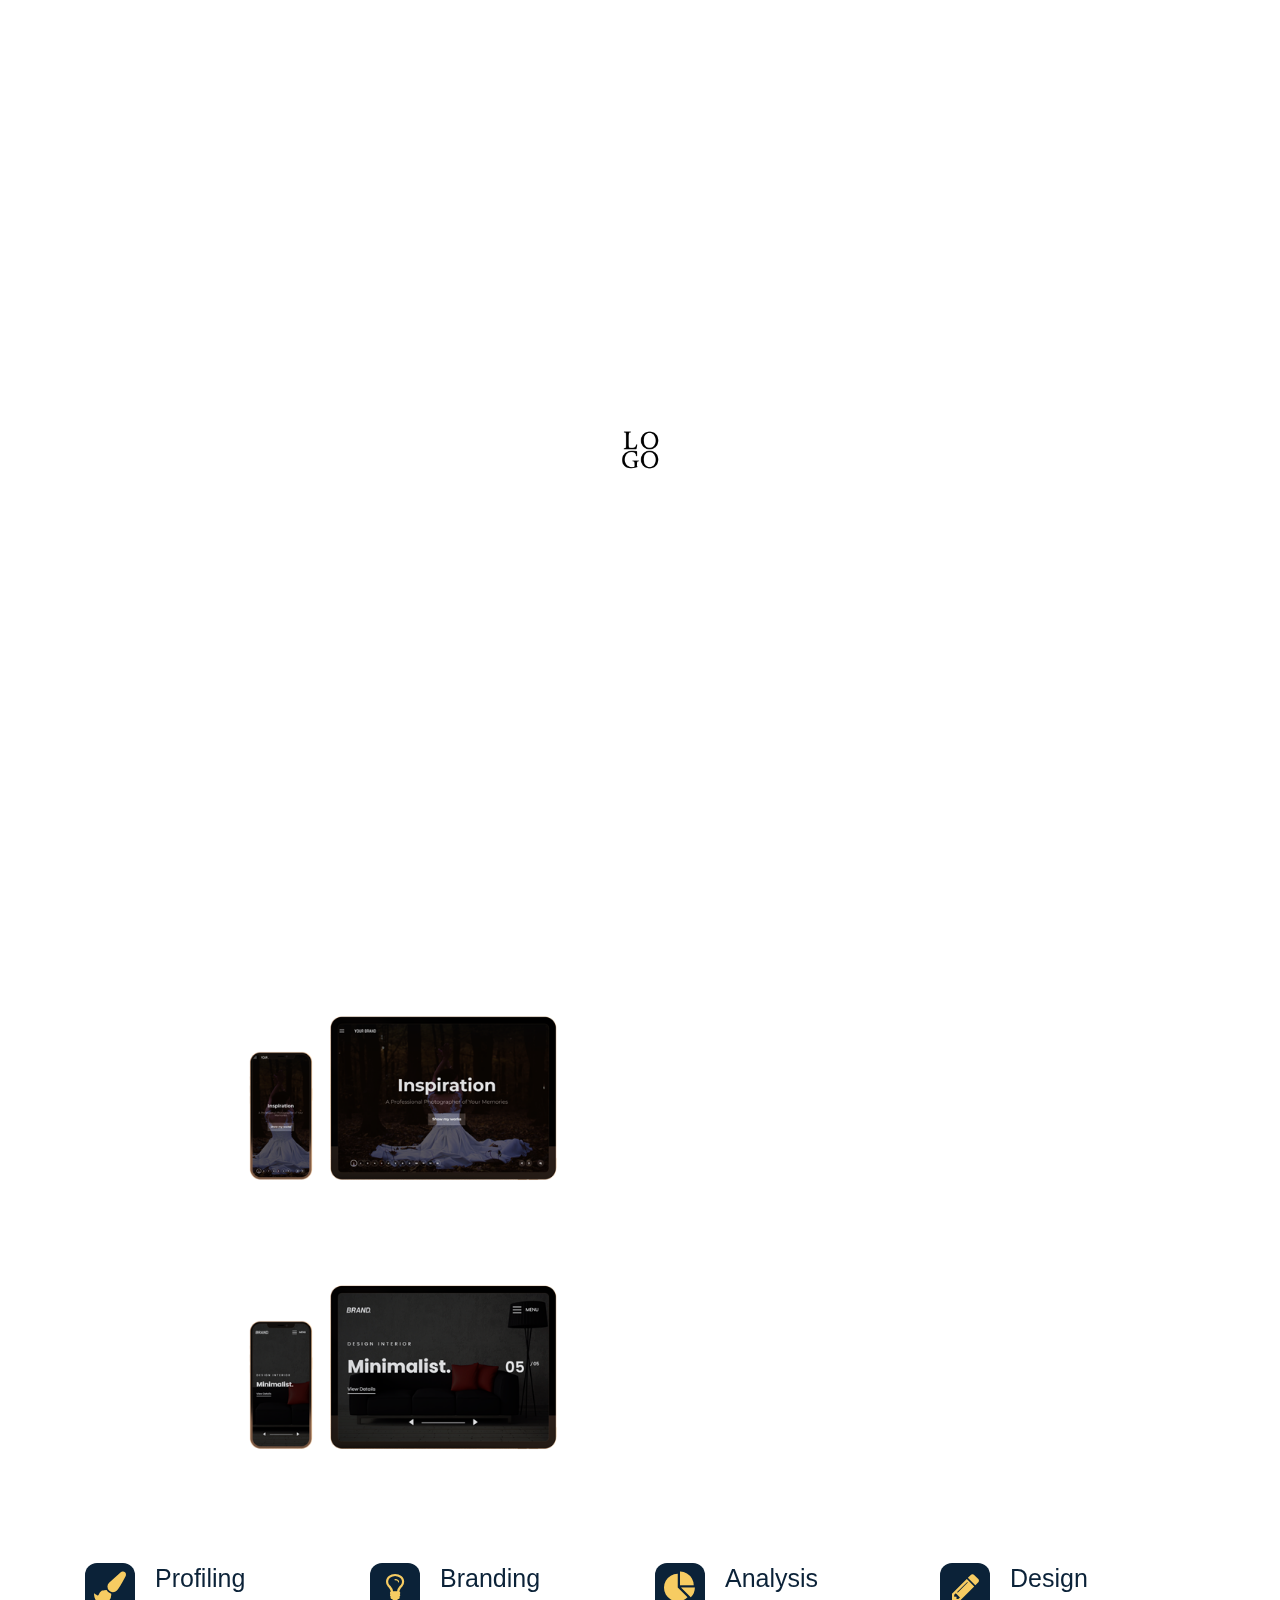
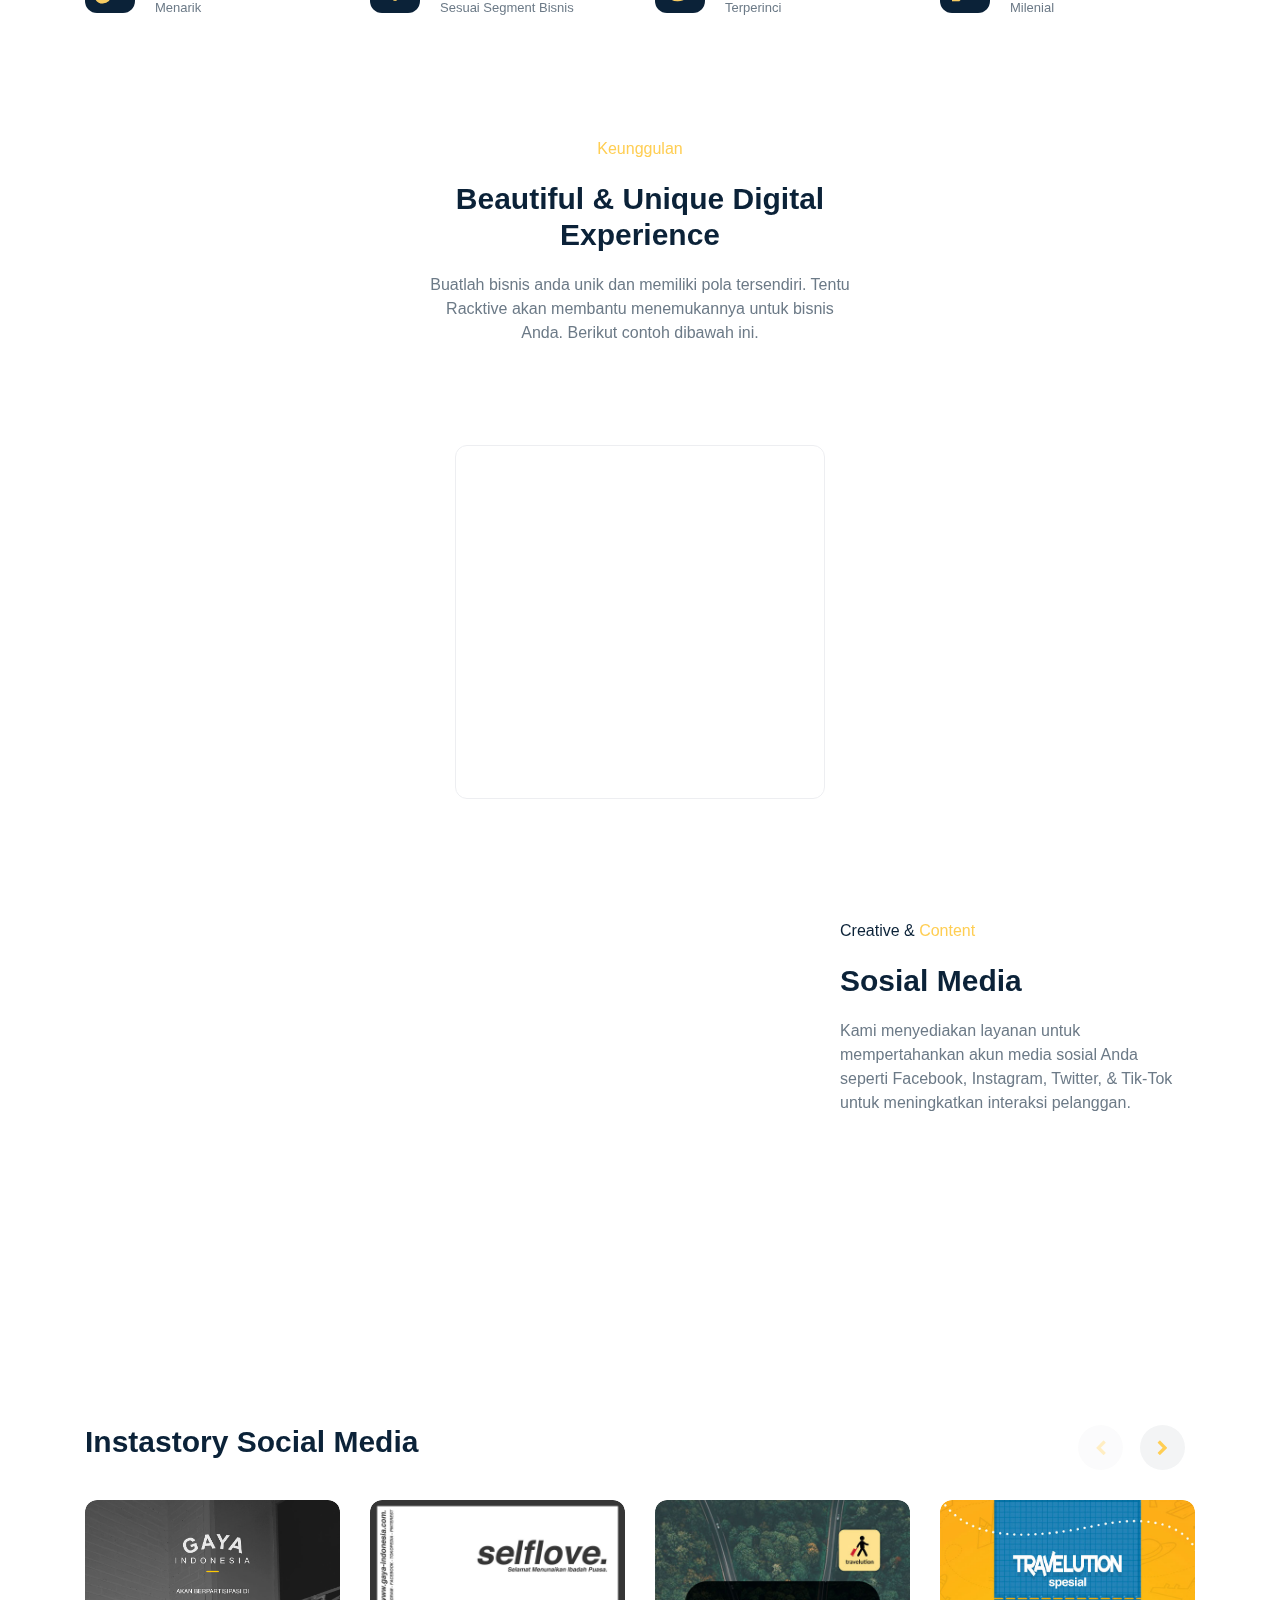
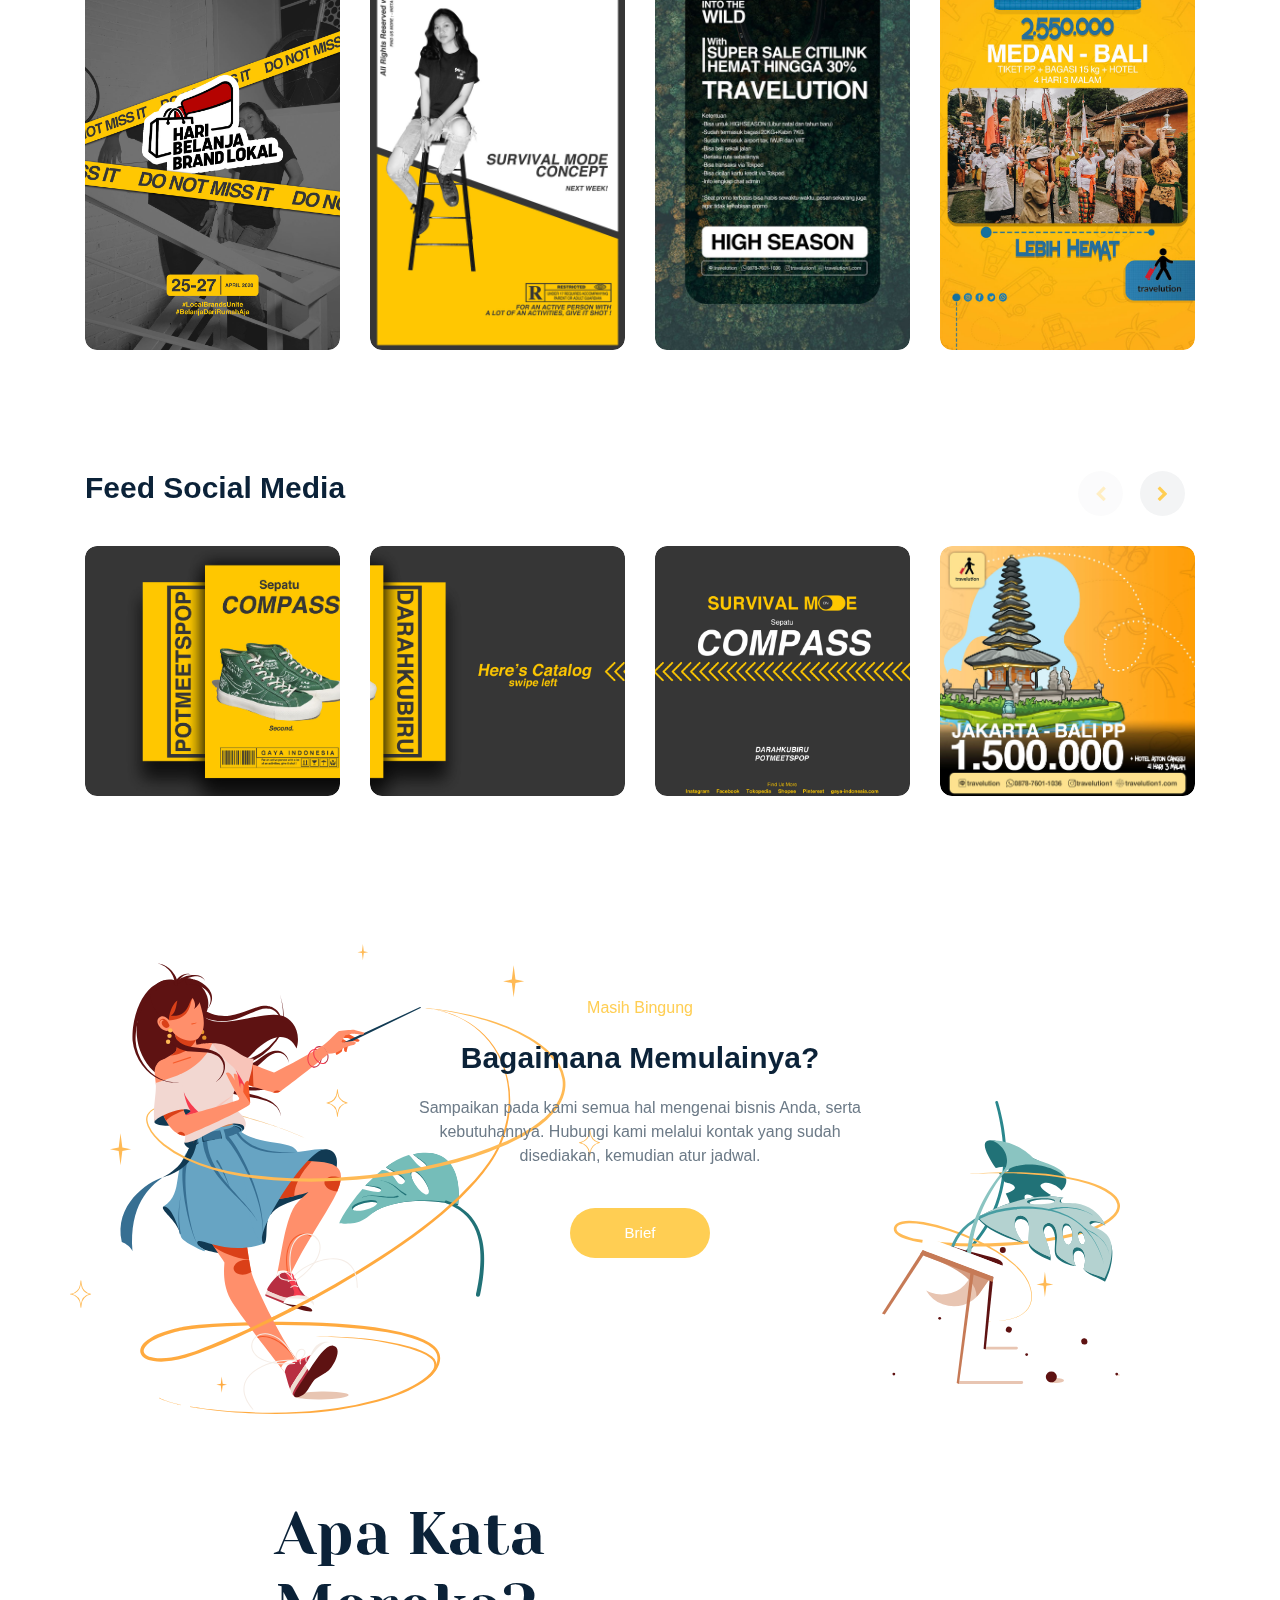
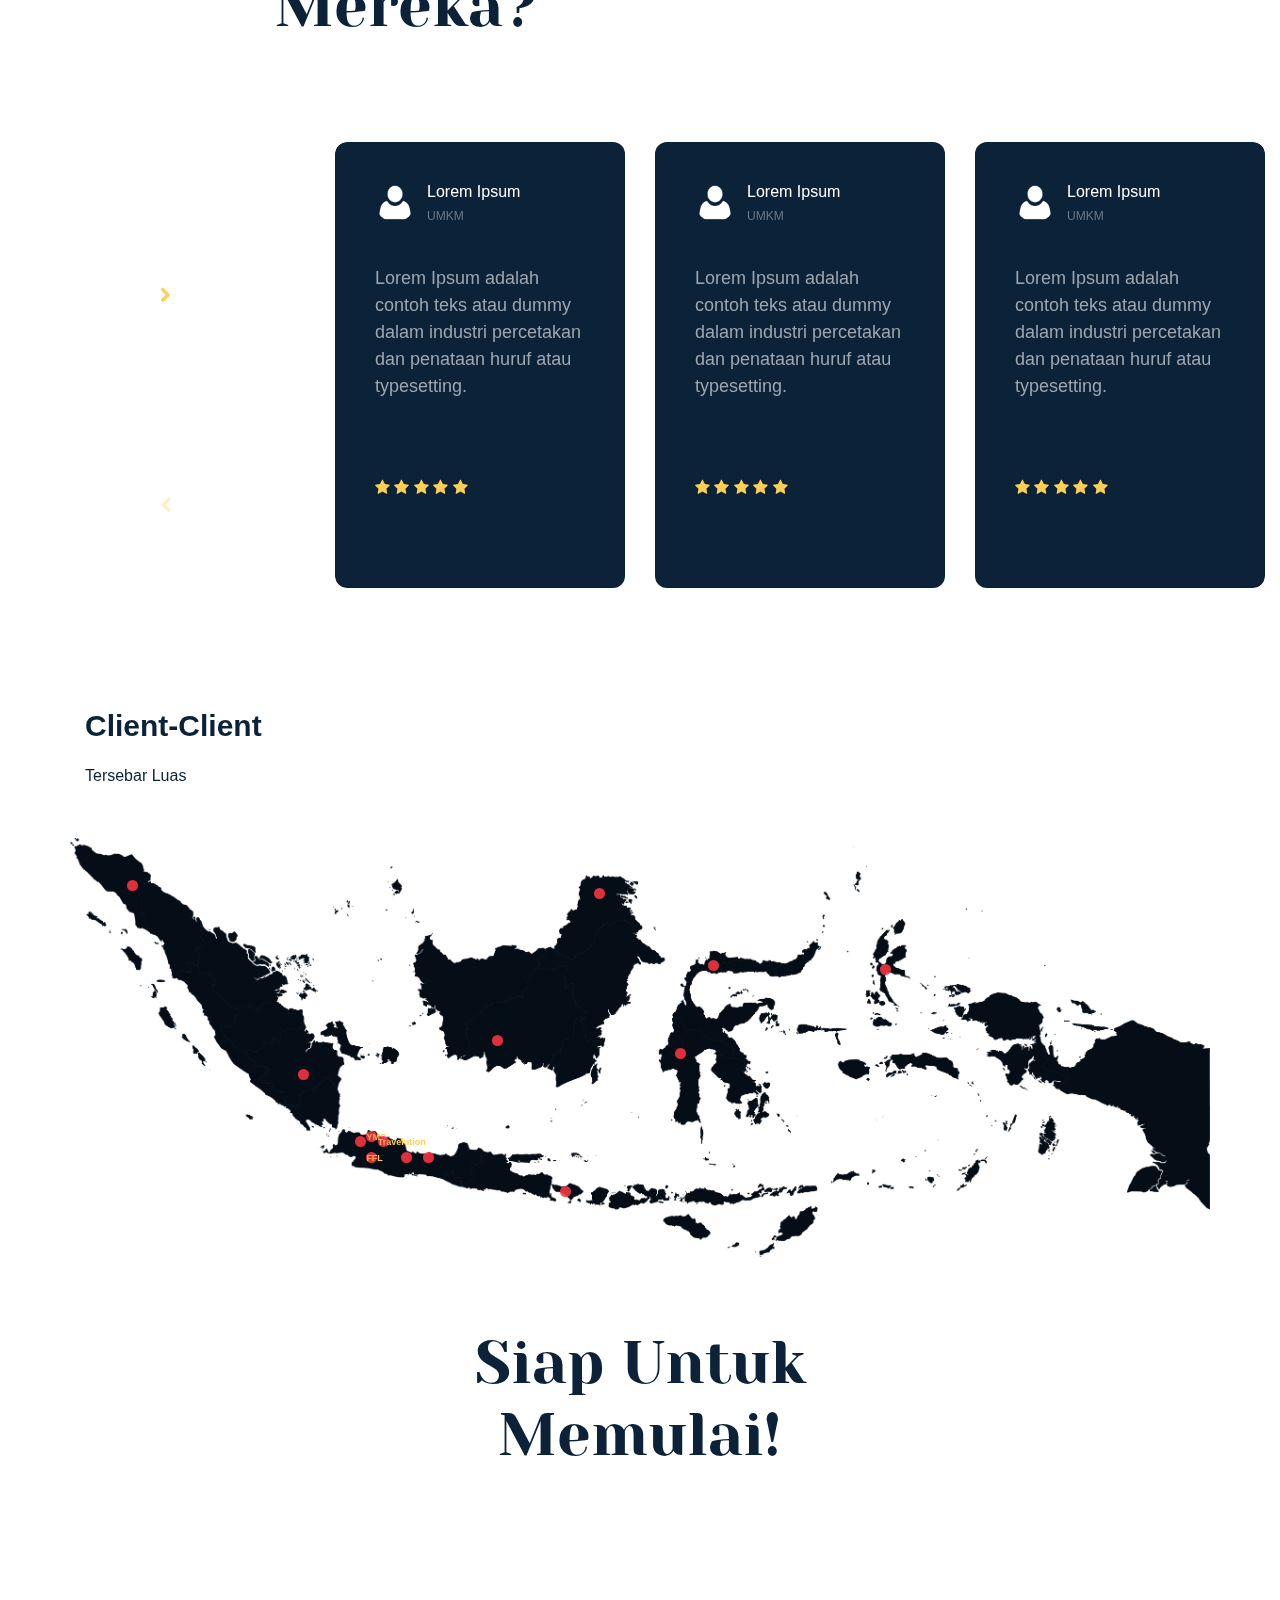
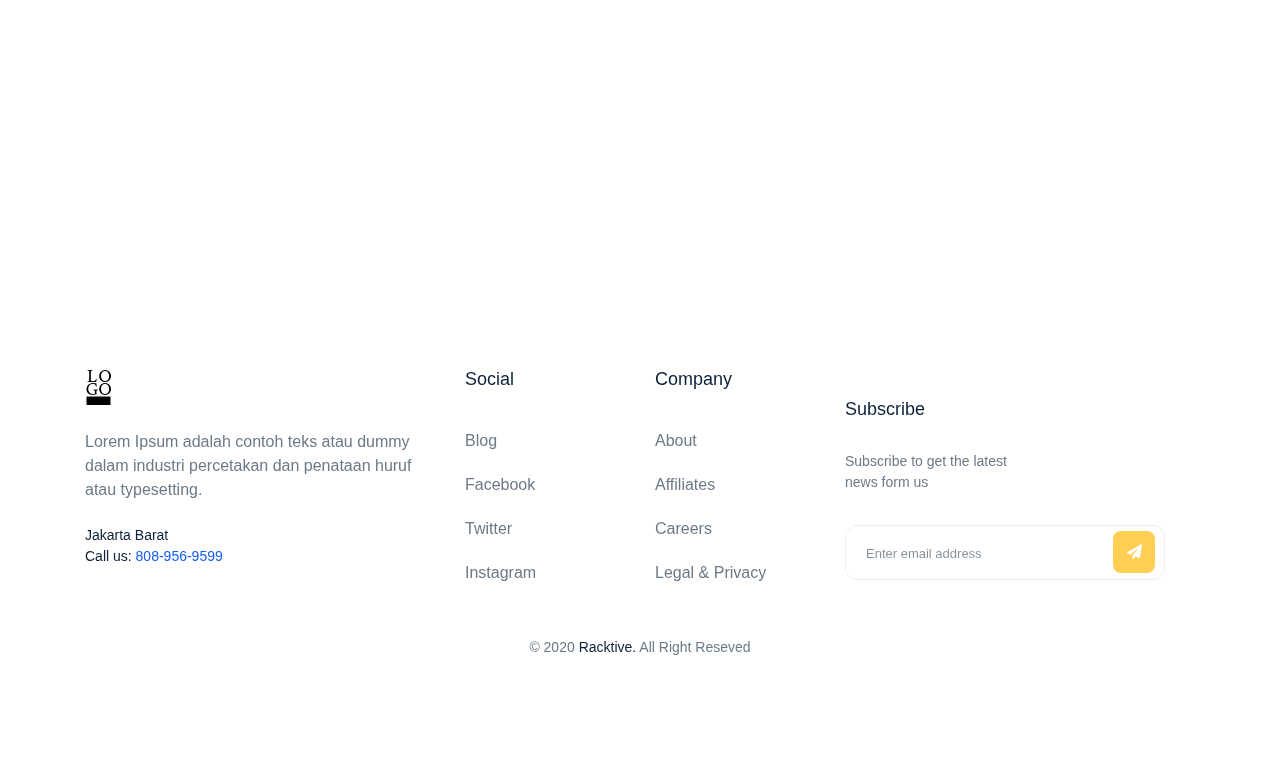
==== commit 240d2429: "1/7/2021" ====
--- a/index.html
+++ b/index.html
@@ -1094,7 +1094,7 @@
           </div>
           <div class="col-12">
             <div class="ho_ap" data-aos="fade-up" data-aos-delay="100">
-              <img src="assets/img/0986565.png" alt="">
+              <img src="assets/img/screen-apps.png" alt="">
             </div>
           </div>
         </div>
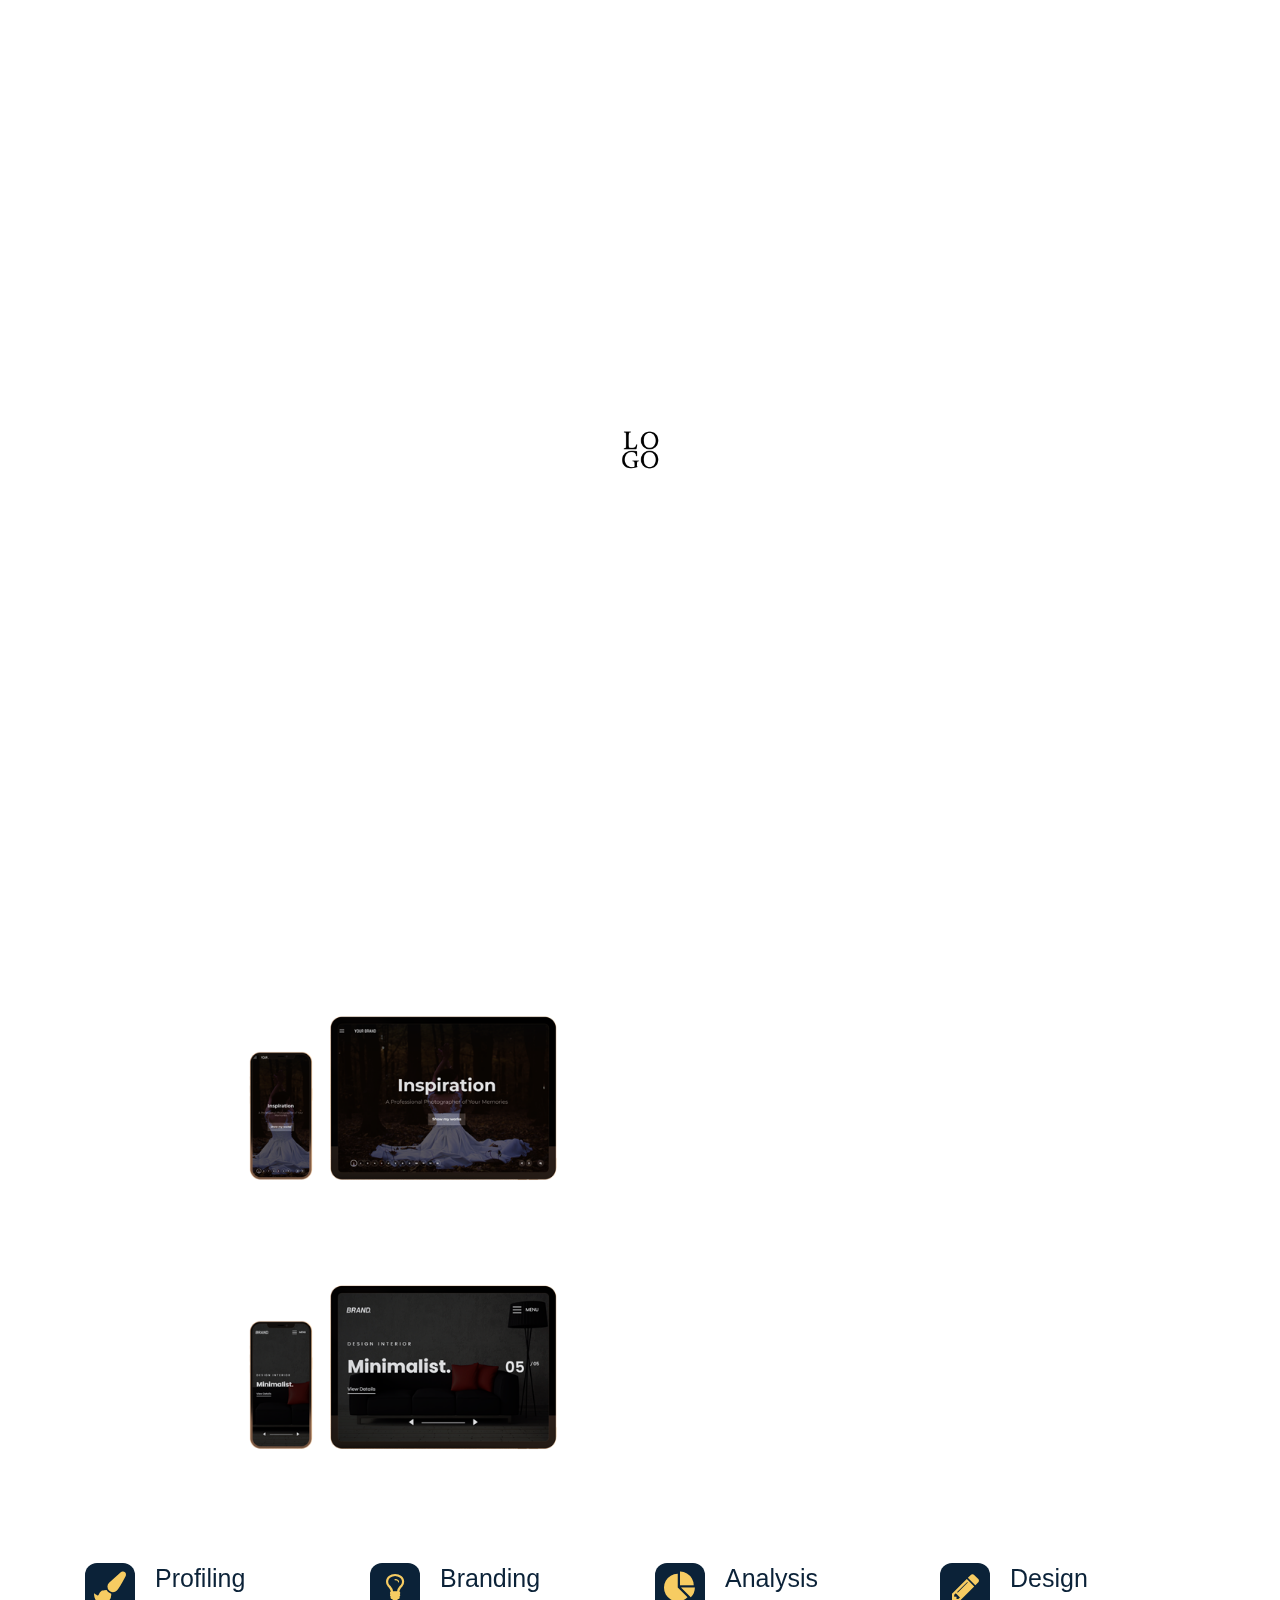
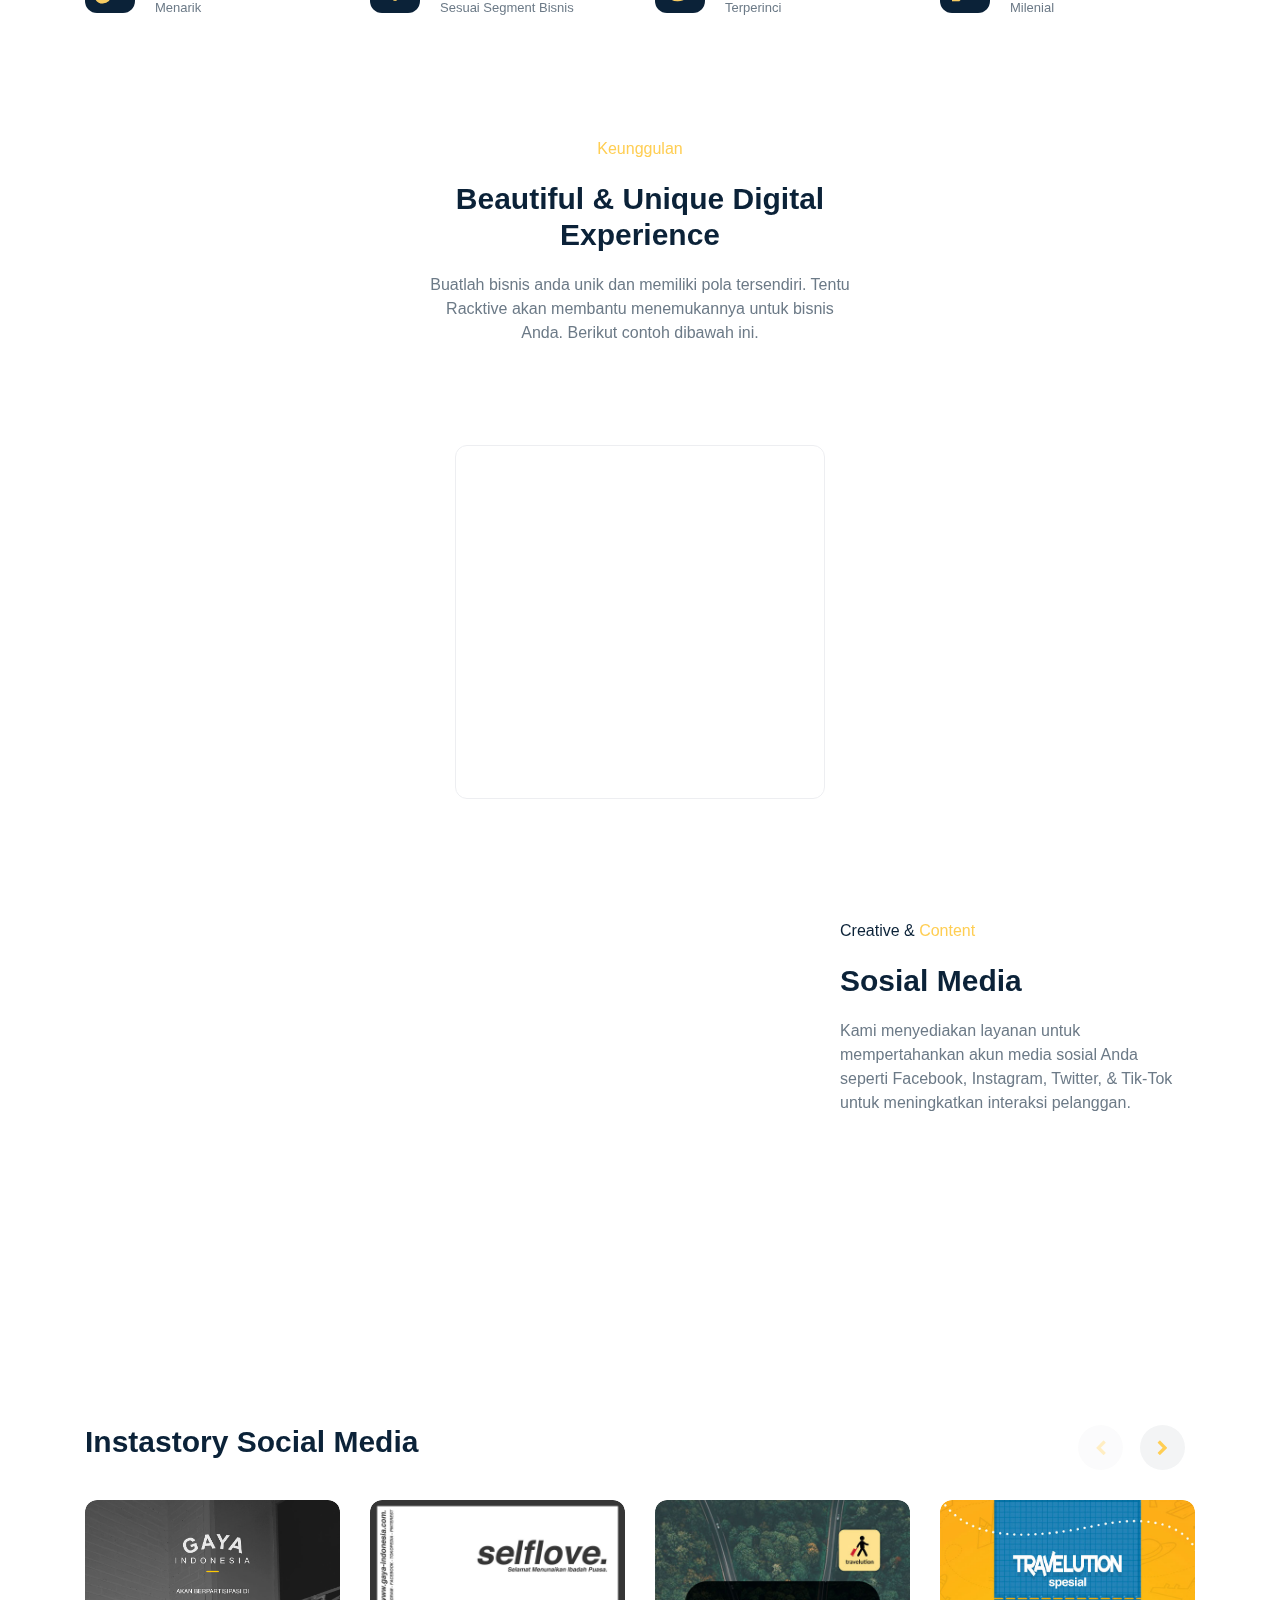
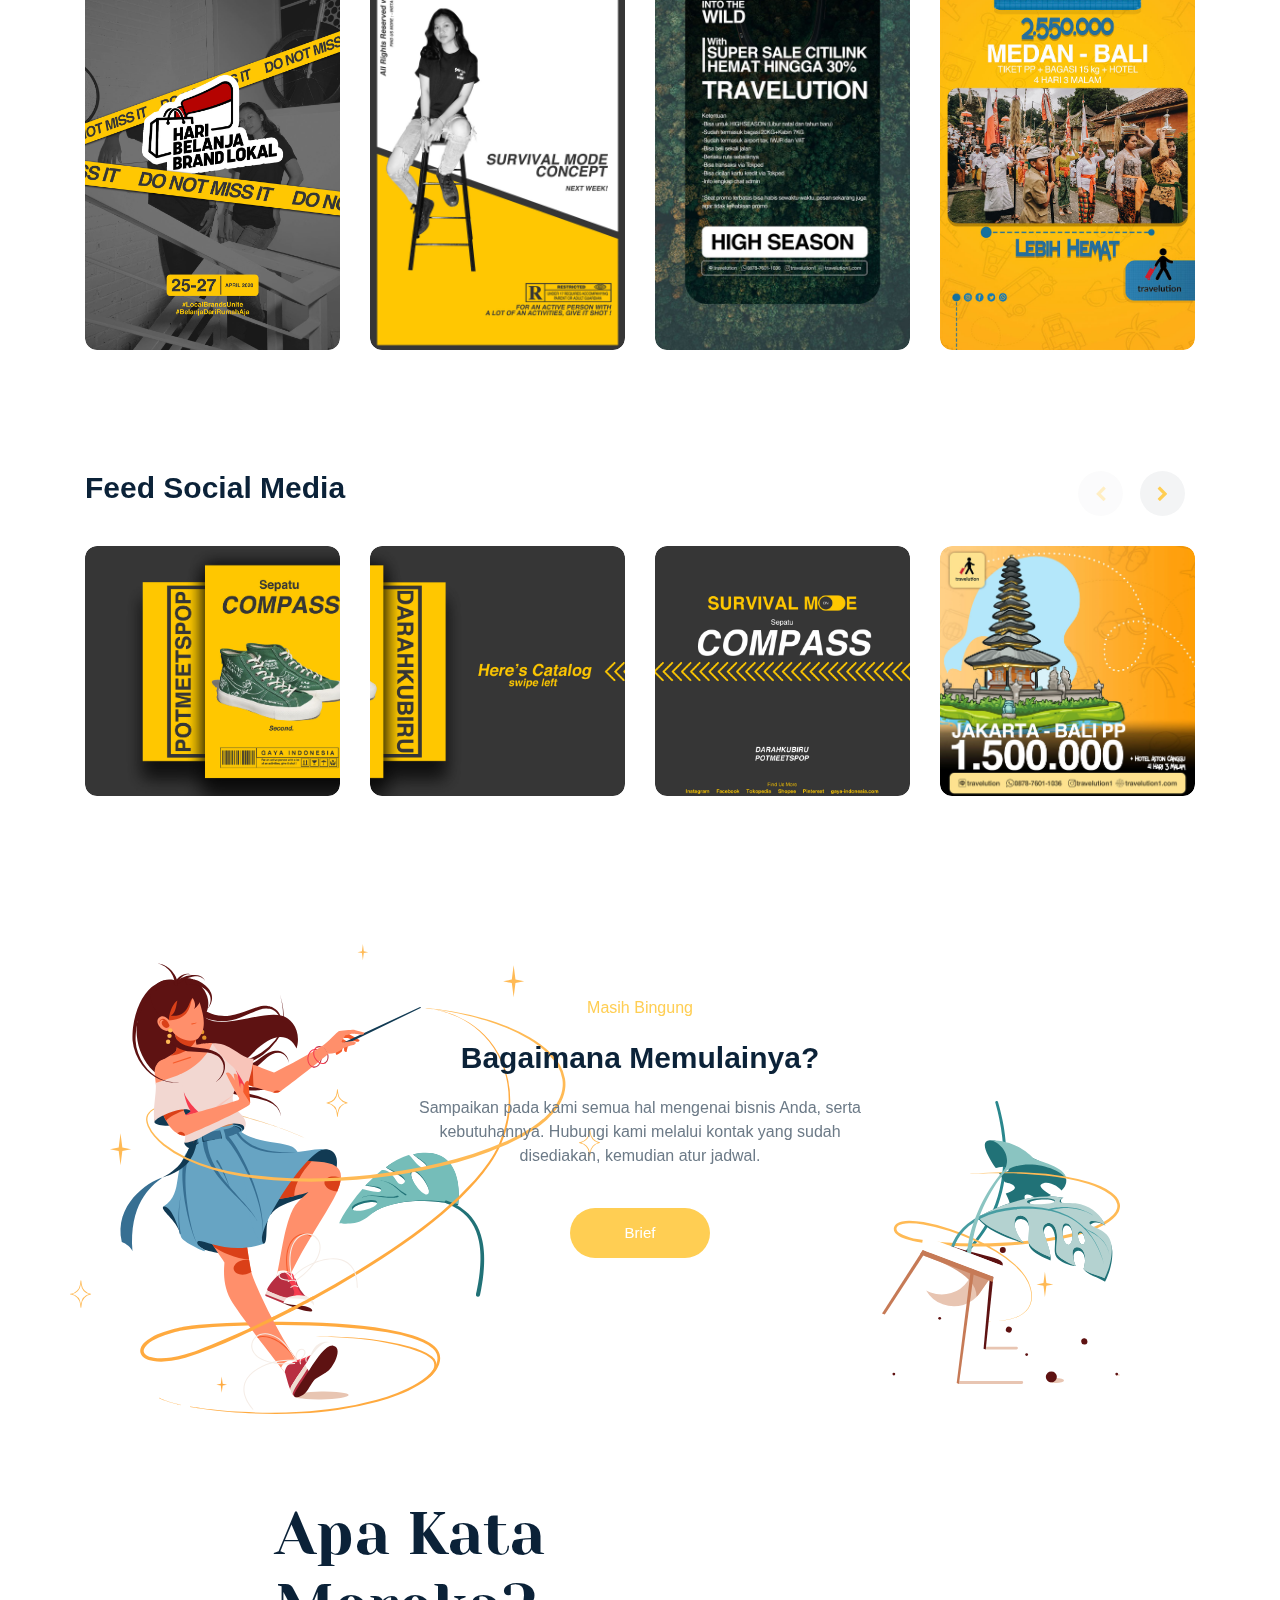
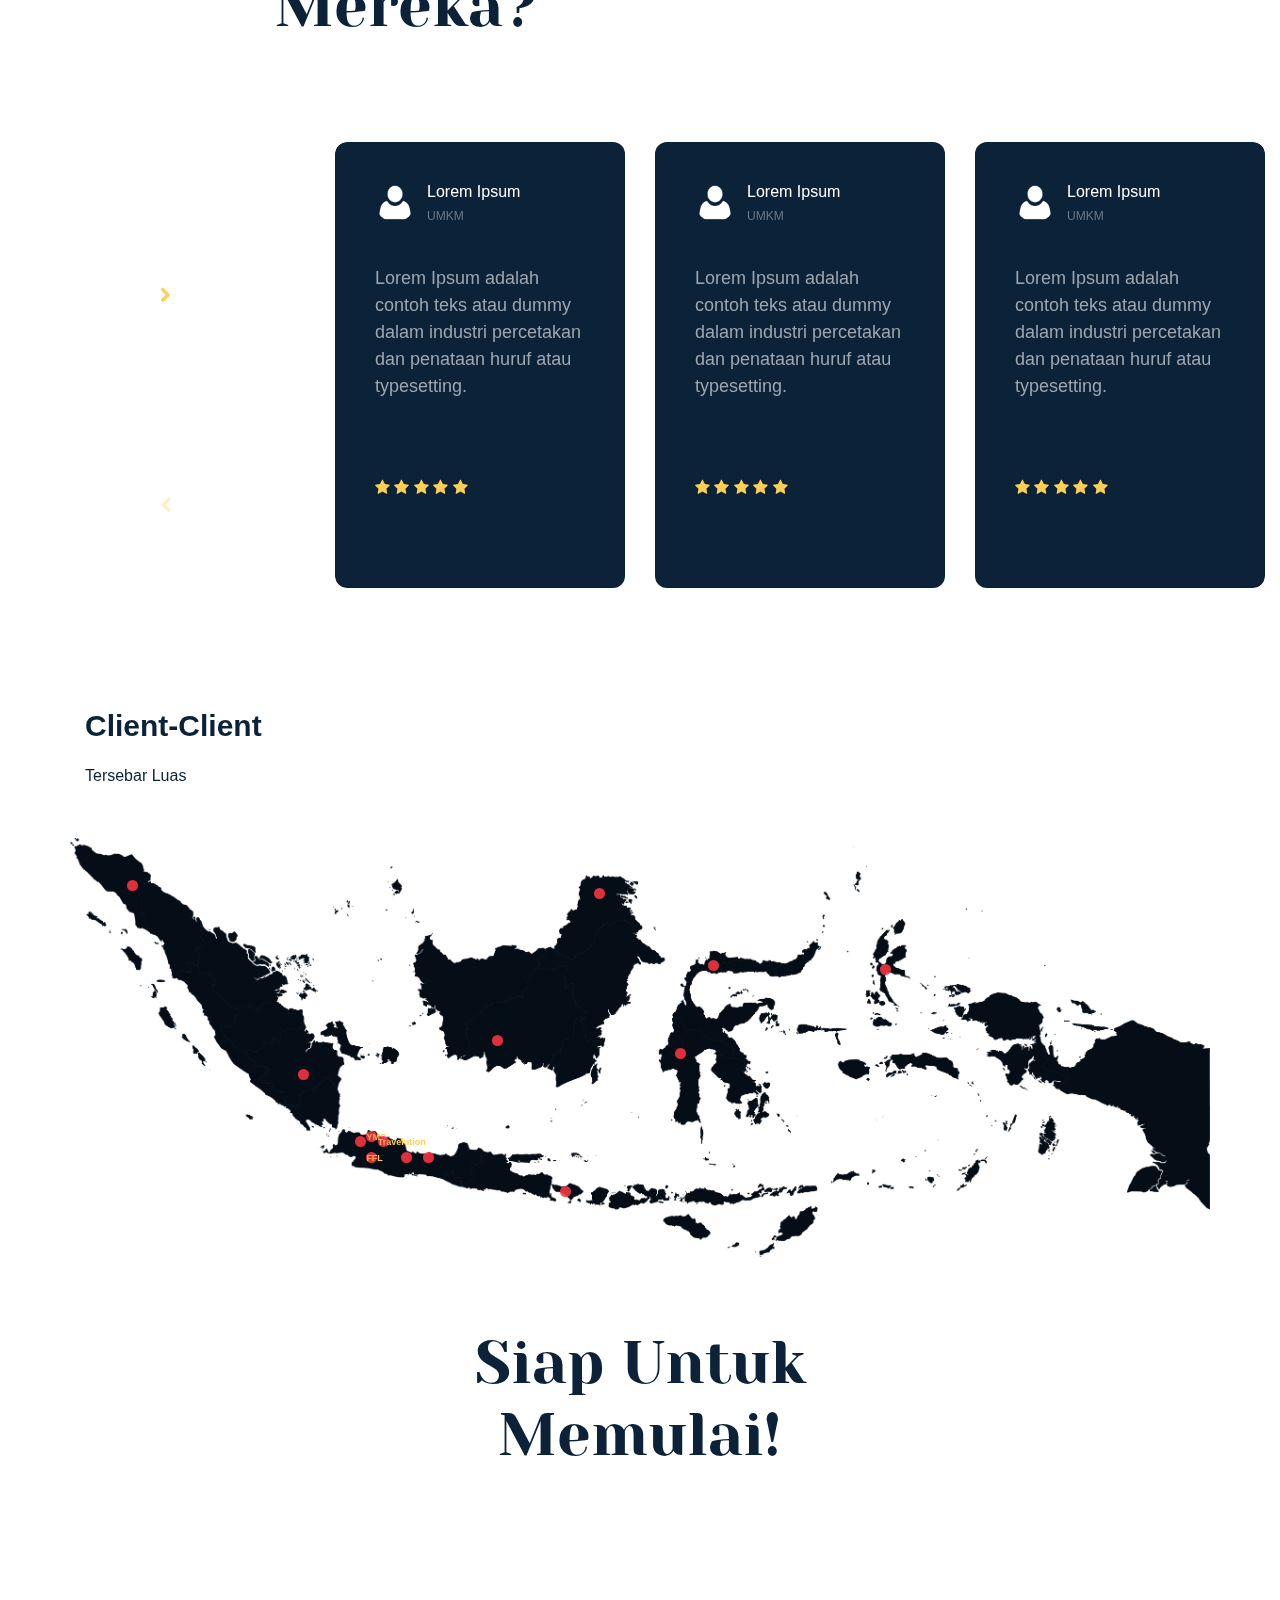
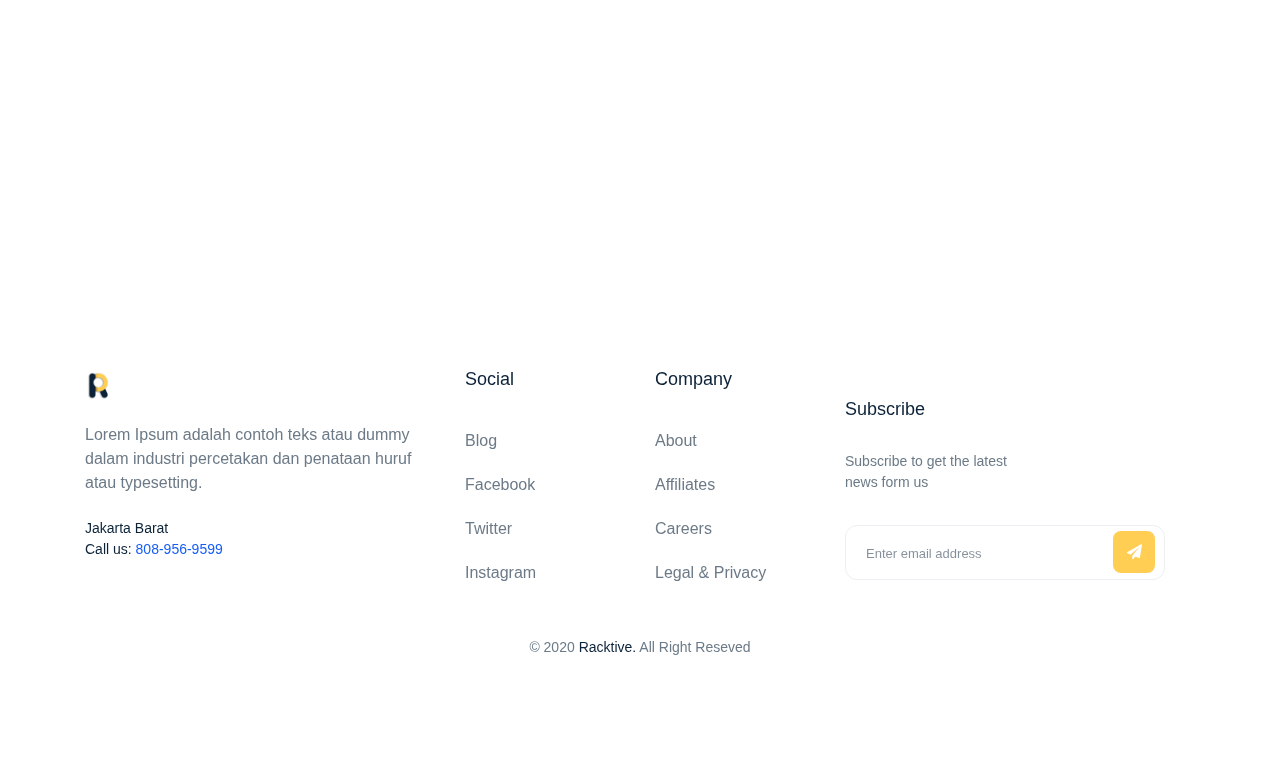
==== commit 330c557c: "1/7/2021" ====
--- a/index.html
+++ b/index.html
@@ -14,7 +14,7 @@
   
     <title>Racktive | Creative Digital Agency</title>
     <!-- favicon -->
-    <link rel="shortcut icon" href="assets/img/favicon.png" type="image/x-icon" />
+    <link rel="shortcut icon" href="assets/img/logo-symbol.png" type="image/x-icon" />
     <!-- Bootstrap 4.5 -->
     <link rel="stylesheet" href="assets/css/bootstrap.min.css" type="text/css" />
     <!-- animate -->
@@ -43,7 +43,7 @@
           <!-- navbar -->
           <nav class="navbar navbar-expand-lg navbar-light px-sm-0">
             <a class="navbar-brand" href="index.html">
-              <img class="logo" src="assets/img/favicon.png" alt="logo" />
+              <img class="logo" src="assets/img/logo-racktive-transparant.png" alt="logo" />
             </a>
 
             <button class="navbar-toggler menu ripplemenu" type="button" data-toggle="collapse" data-target="#navbarSupportedContent" aria-controls="navbarSupportedContent" aria-expanded="false" aria-label="Toggle navigation">
@@ -1076,7 +1076,7 @@
               <h2 class="c-dark">Siap Untuk Memulai!</h2>
             </div>
             <div class="app-mobile-btn" data-aos="fade-up" data-aos-delay="0">
-              <a href="#" target="_blank" class="btn btn_apple">
+              <a href="https://api.whatsapp.com/send?phone=6281286666121&text=Assalamu'alaikum,%20Hi%20Racktive,%20Saya%20mau%20bergabung!" target="_blank" class="btn btn_apple">
                 <div class="media">
                   <div class="txt">
                     <span>Hubungi Kami</span>
@@ -1109,7 +1109,7 @@
           <div class="col-md-6 col-lg-4 mb-4 mb-lg-0">
             <div class="item_about">
               <a class="logo" href="charity.html">
-                <img src="assets/img/logo-o.png" alt="" />
+                <img src="assets/img/logo-symbol.png" alt="" />
               </a>
               <p>
                 Lorem Ipsum adalah contoh teks atau dummy dalam industri percetakan dan penataan huruf atau typesetting.
@@ -1194,7 +1194,7 @@
     </div>
 
     <!-- Purchase item -->
-    <a href="https://themeforest.net/item/rakon-html-landing-page-templates/27849521" target="_blank" class="rakon_purchase">
+    <a href="https://api.whatsapp.com/send?phone=6281286666121&text=Assalamu'alaikum,%20Hi%20Racktive,%20Saya%20mau%20bergabung!" target="_blank" class="rakon_purchase">
       <button type="button" class="btn btn_purch">
         <div class="icon">
           <i class="fa fa-comments c-white" aria-hidden="true"></i>
--- a/assets/css/main.css
+++ b/assets/css/main.css
@@ -4652,7 +4652,7 @@
 header .navbar .navbar-brand .logo {
   vertical-align: bottom;
   margin-right: 0.5rem;
-  width: 27px;
+  width: 75px;
 }
 header .navbar .navbar-collapse {
   margin-top: 0.4rem;
@@ -4700,7 +4700,7 @@
     font-size: 18px !important;
   }
   header .navbar-brand .logo {
-    width: 24px !important;
+    width: 75px !important;
   }
   header .navbar-collapse {
     margin-left: 0 !important;
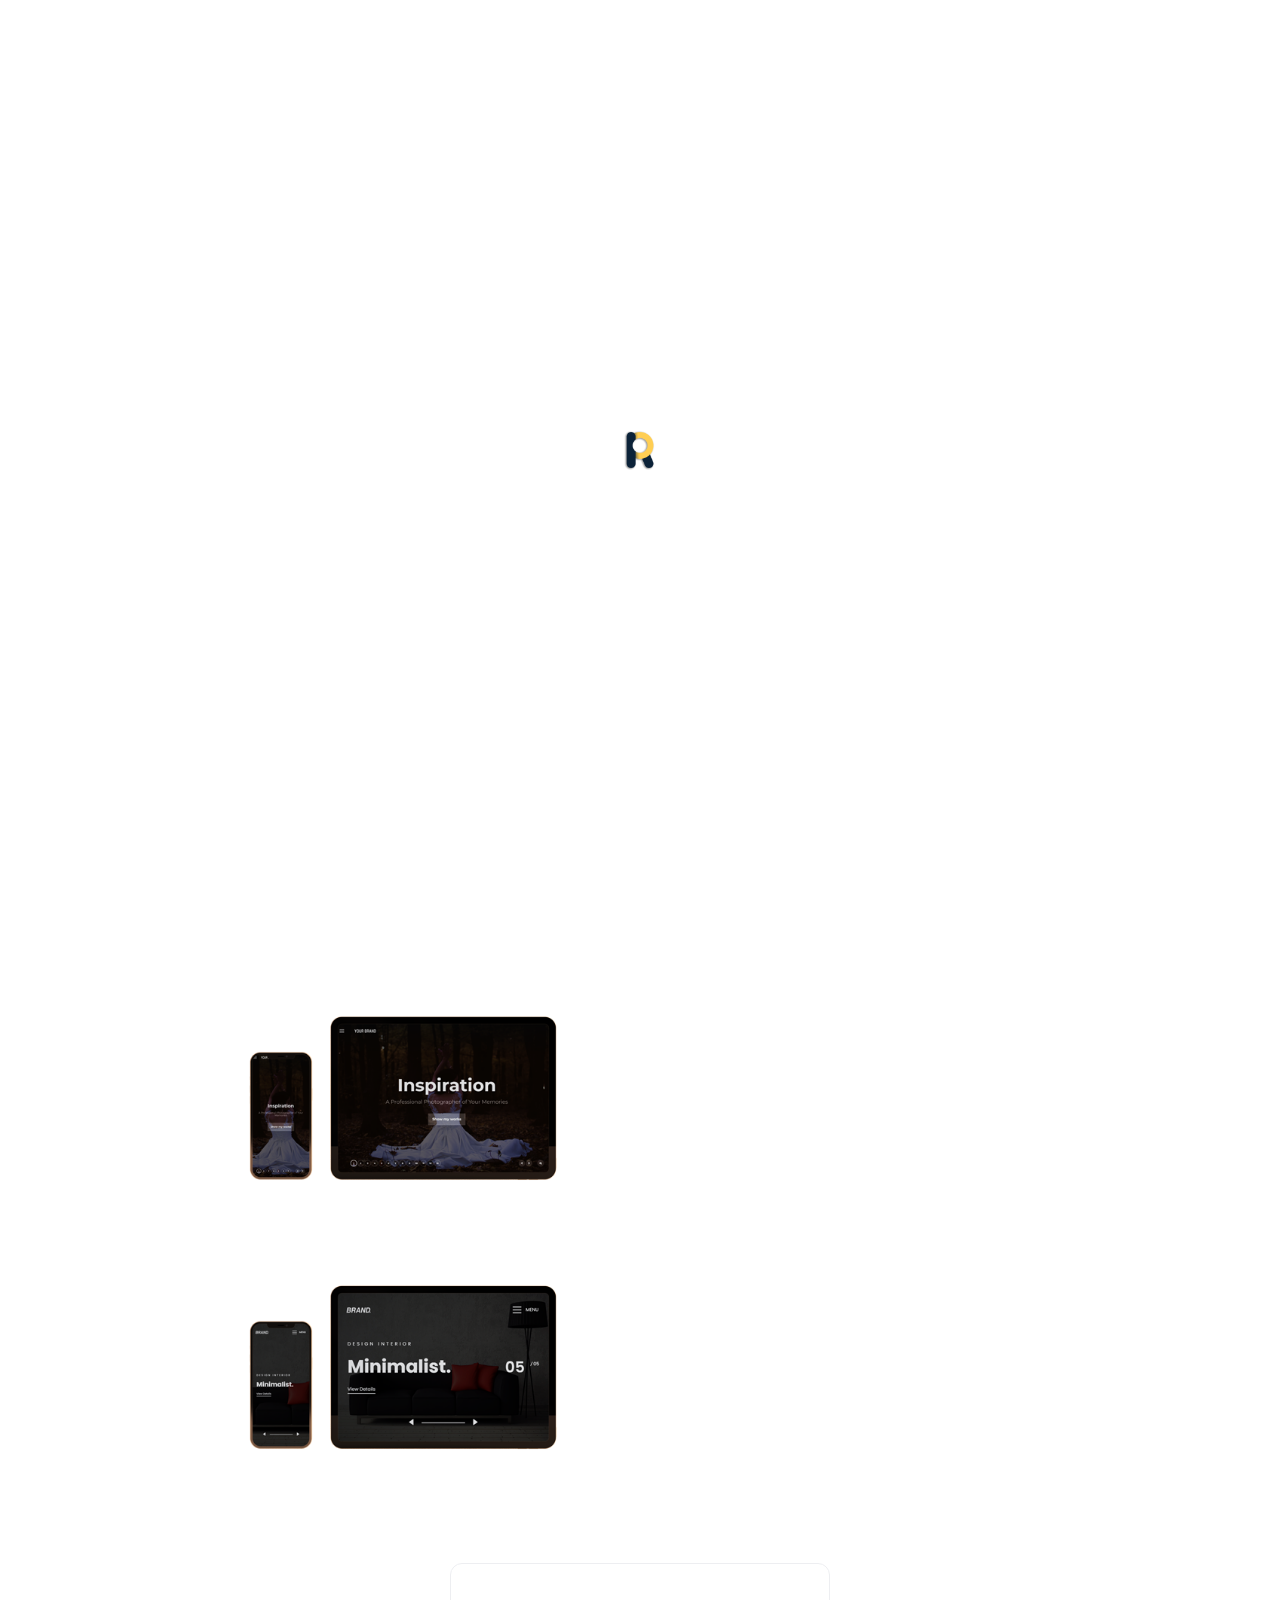
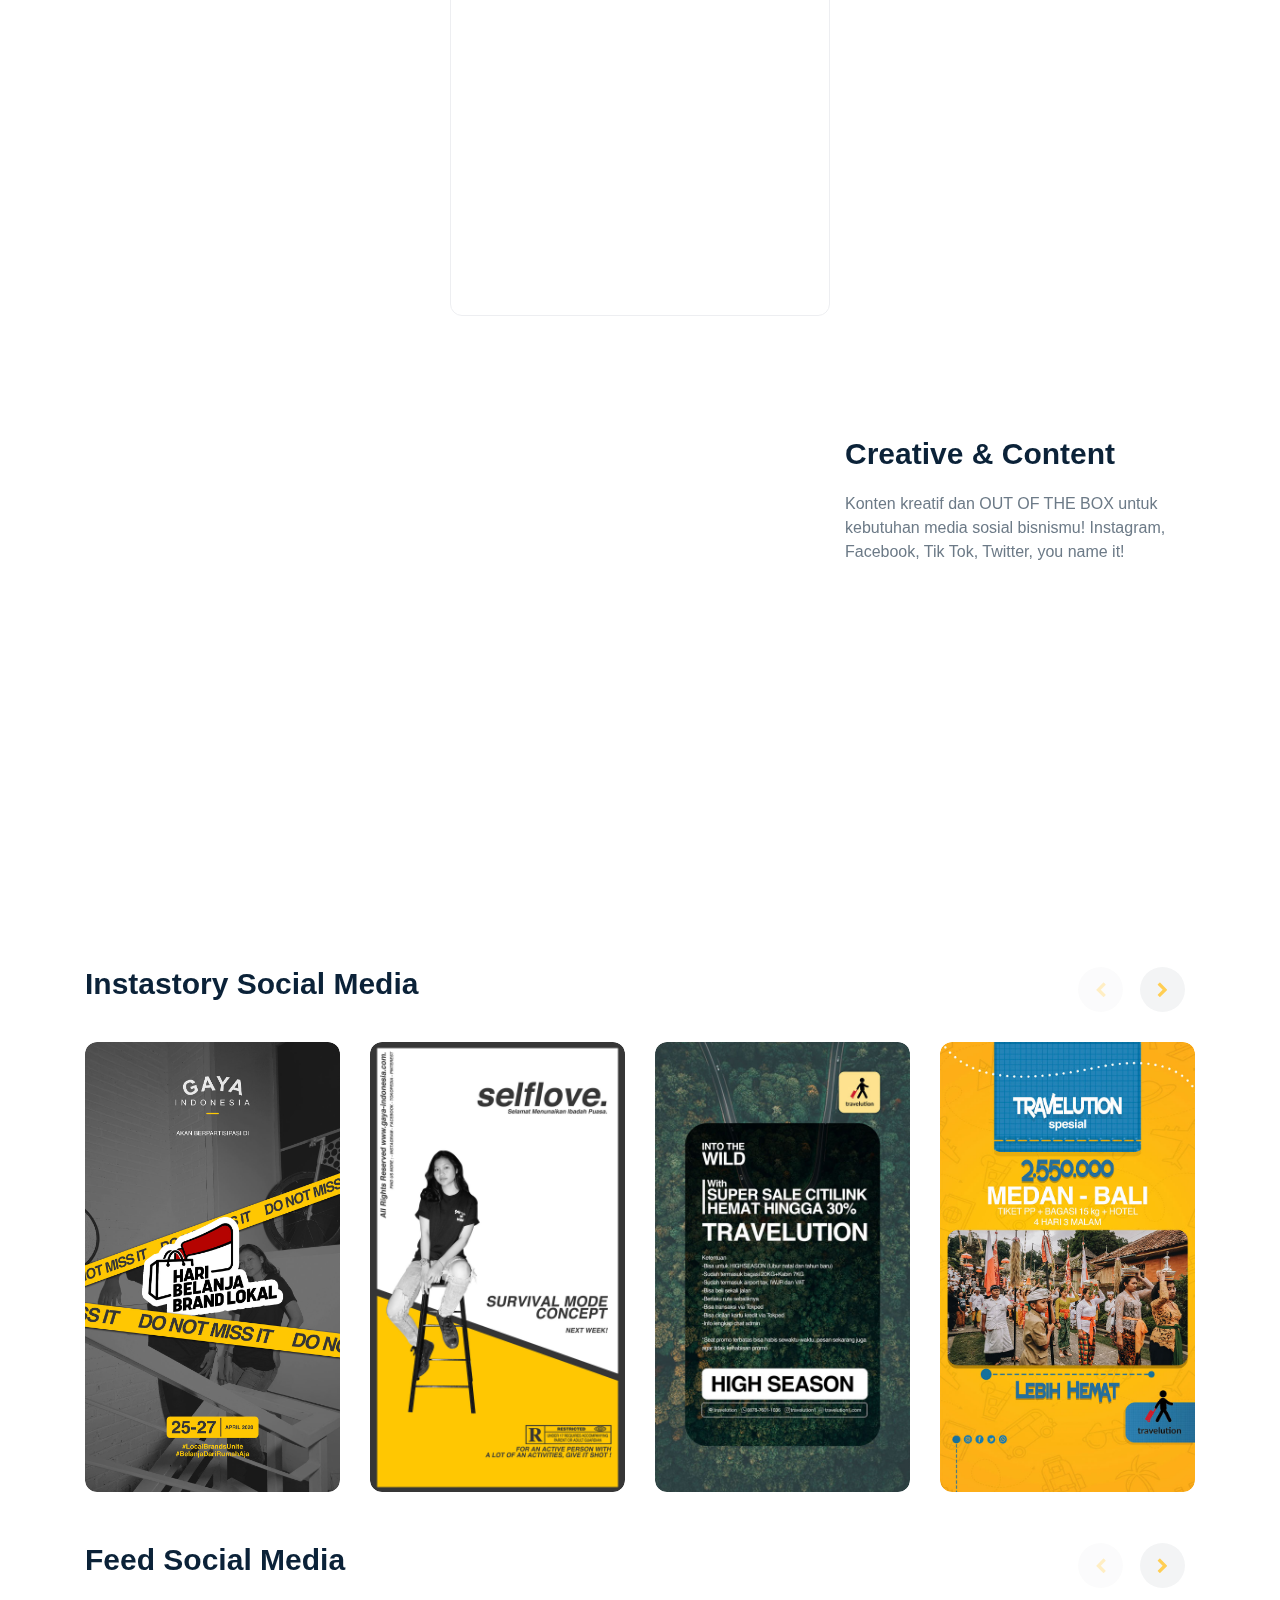
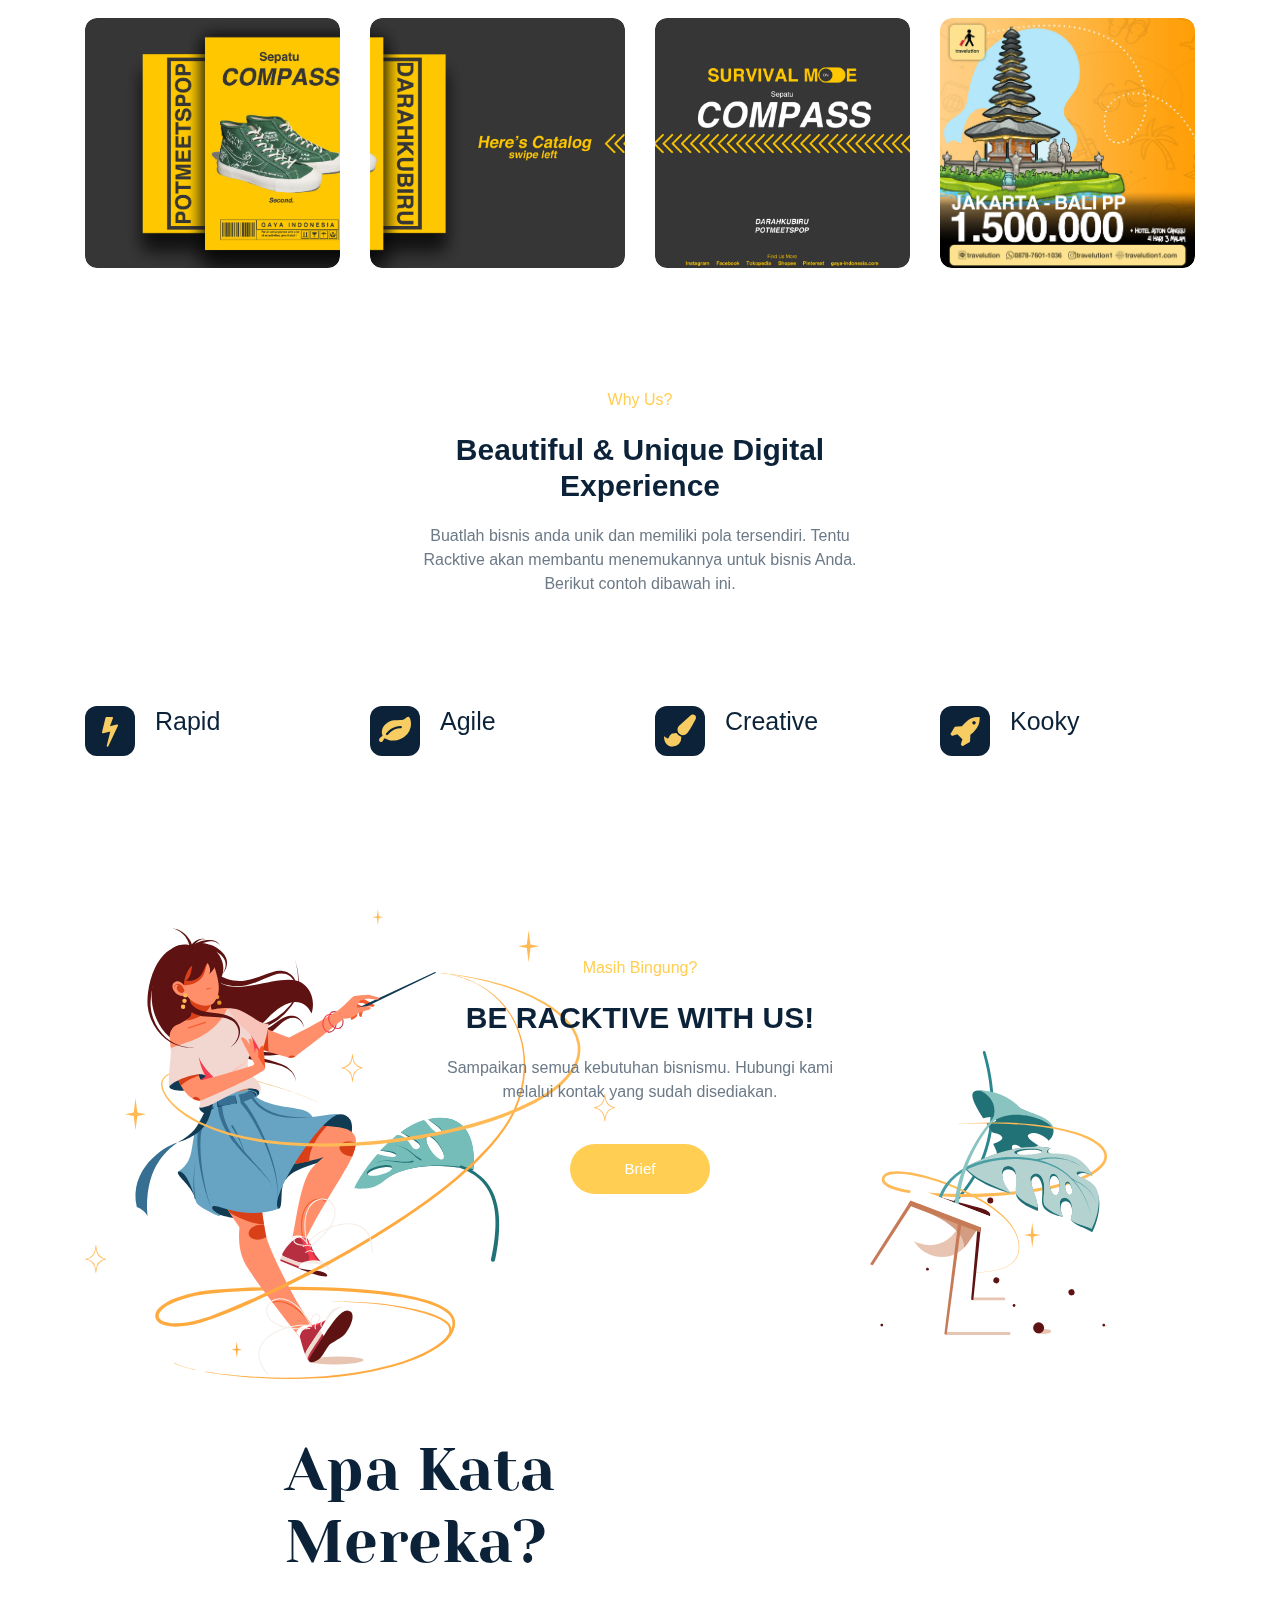
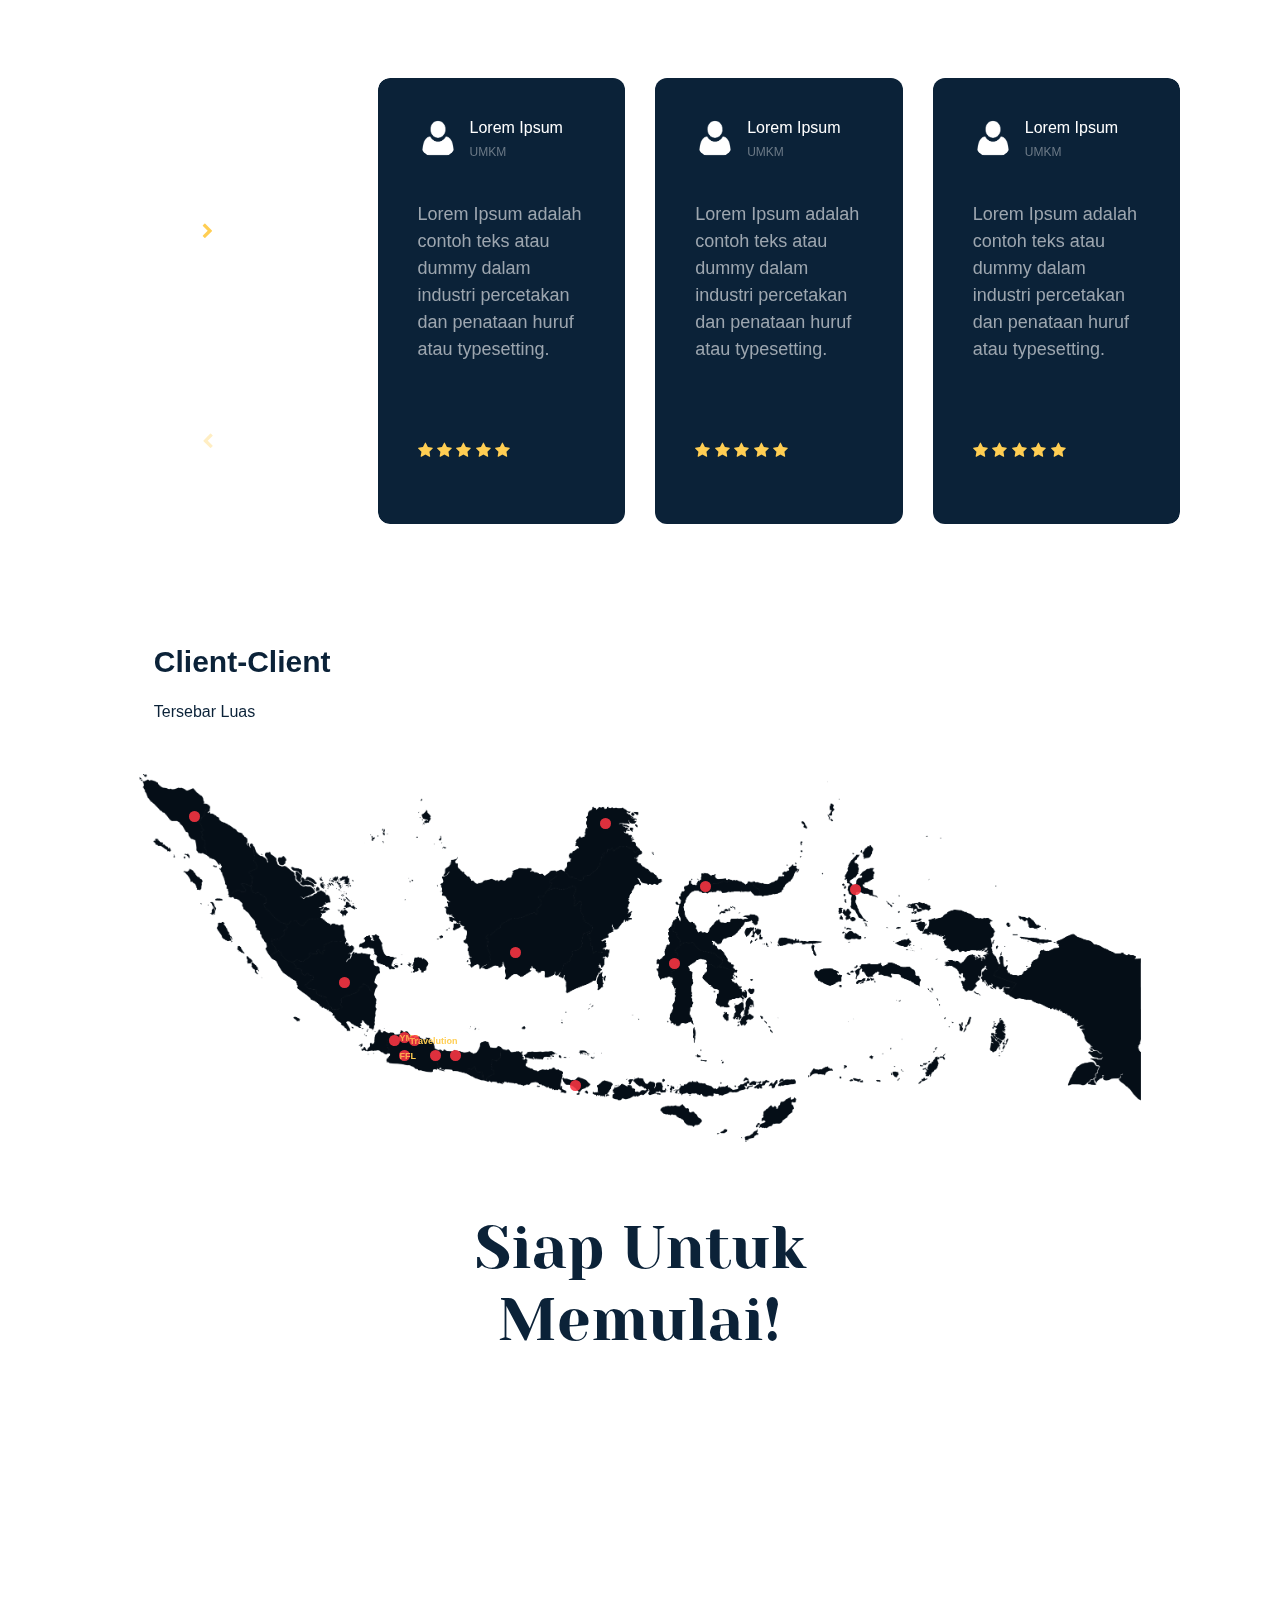
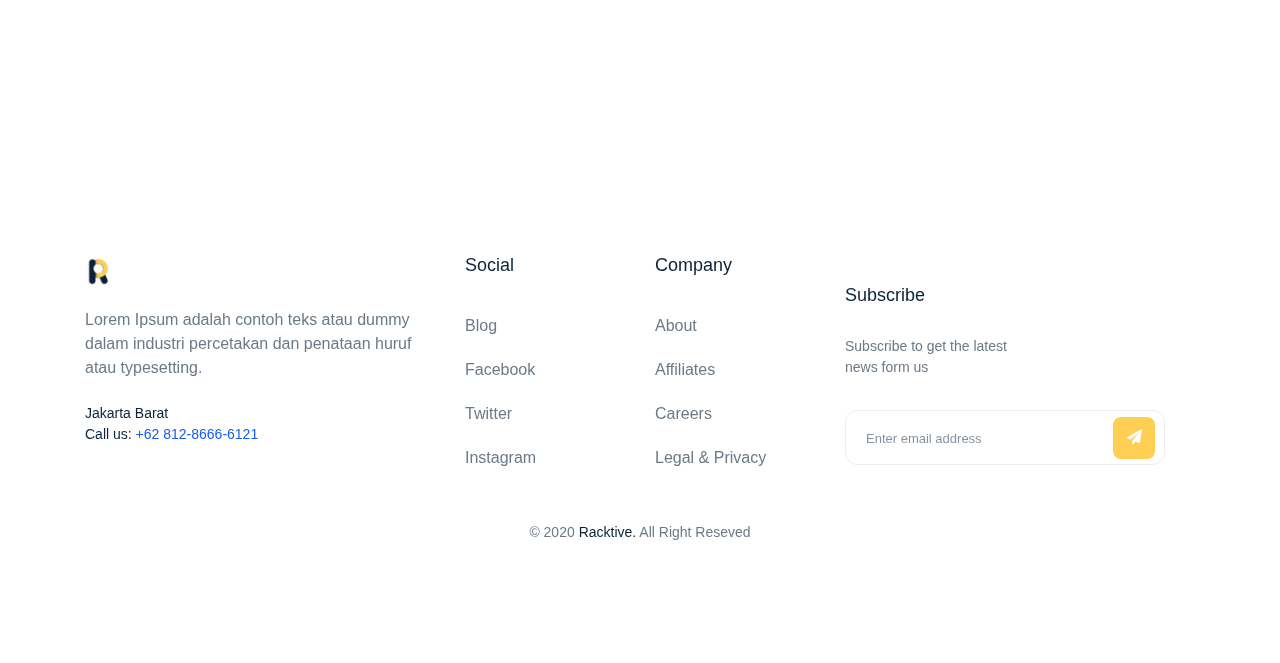
==== commit 7d638d1f: "1/8/2021" ====
--- a/index.html
+++ b/index.html
@@ -8,11 +8,11 @@
     <meta http-equiv="X-UA-Compatible" content="ie=edge" />
     <meta name="viewport" content="width=device-width, initial-scale=1.0" />
     <meta name="viewport" content="width=device-width, initial-scale=1.0" />
-    <meta name="description" content="Welcome to Walk The Talk Creative DIgital Agency" />
+    <meta name="description" content="Welcome to Racktive Creative DIgital Agency" />
     <meta name="keywords" content="Branding, Content Creator, Digital Marketing, Web Development, Creative & Content, Marketing" />
     <meta name="author" content="WTT - Creative Multi Digital" />
   
-    <title>Racktive | Creative Digital Agency</title>
+    <title>Racktive - Creative Digital Agency</title>
     <!-- favicon -->
     <link rel="shortcut icon" href="assets/img/logo-symbol.png" type="image/x-icon" />
     <!-- Bootstrap 4.5 -->
@@ -57,19 +57,19 @@
             <div class="collapse navbar-collapse" id="navbarSupportedContent">
               <ul class="navbar-nav mr-auto nav-pills">
                 <li class="nav-item">
-                  <a class="nav-link" href="#development">Web Development</a>
+                  <a class="nav-link" href="#Development">Web Development</a>
                 </li>
                 <li class="nav-item">
-                  <a class="nav-link" href="#keunggulan">Keunggulan</a>
+                  <a class="nav-link" href="#CreativeContent">Creative & Content</a>
                 </li>
                 <li class="nav-item">
-                  <a class="nav-link" href="#sosialmedia">Sosial Media</a>
+                  <a class="nav-link" href="#WhyUs">Why Us?</a>
                 </li>
                 <li class="nav-item">
-                  <a class="nav-link" href="#ulasan">Ulasan</a>
+                  <a class="nav-link" href="#">About Us</a>
                 </li>
                 <li class="nav-item">
-                  <a class="nav-link" href="#tentangkami">Tentang Kami</a>
+                  <a class="nav-link" href="#">Contact Us</a>
                 </li>
 
               </ul>
@@ -100,10 +100,10 @@
                     RACKTIVE
                   </h1>
                   <h3 class="mt-1 c-dark">
-                    Menciptakan Unik Untuk Lebih Baik
+                    The Unique The Better
                   </h3>
                   <p class="mt-1 mb-1">
-                    Agen digital, tempat menyatukan strategi, kreativitas, dan teknologi. Kami senang menemukan solusi sederhana untuk tantangan kompleks dan bertujuan untuk menghasilkan karya yang dibuat dengan indah.
+                    Optimalkan media sosial dan layanan bisnis online kamu dengan strategi, kreativitas, dan teknologi yang kami miliki!
                   </p>
                   <!-- End Banner
                   <button type="button" class="btn scale btn_md_primary btn_video btn_vdo_default rounded-pill" data-toggle="modal" data-src="https://www.youtube.com/embed/VvHoHw5AWTk" data-target="#mdllVideo">
@@ -129,7 +129,7 @@
         <!-- End Banner -->
 
         <!-- Start service_mobile_app -->
-        <section class="service_mobile_app padding-t-12" id="development">
+        <section class="service_mobile_app padding-t-12" id="Development">
           <div class="container">
             <div class="row justify-content-center text-center">
               <div class="col-md-8">
@@ -170,8 +170,11 @@
                   <div class="media">
                     <div class="media-body">
                       <div class="txt">
-                        <h3 class="c-dark">Interactive Design.</h3>
-                        <span class="c-dark">Dari konsep hingga desain yang menarik, kami ahli dalam menyenangkan audiens Anda melalui gambar, warna, salinan, dan animasi.</span>
+                        <h3 class="c-dark">Well Design & Functional.</h3>
+                        <span class="c-dark">Konsep dan desain yang dibuat
+                          khusus untuk brand yang kamu miliki!
+                          Disesuaikan sepenuhnya dengan
+                          kebutuhanmu.</span>
                       </div>
                     </div>
                   </div>
@@ -180,8 +183,8 @@
                   <div class="media">
                     <div class="media-body">
                       <div class="txt">
-                        <h3 class="c-dark">Human Interactive.</h3>
-                        <span class="c-dark">Kami mengembangkan pengalaman digital yang imersif untuk sosial media, pameran, acara, ruang pamer, dan kasus penggunaan seluler.</span>
+                        <h3 class="c-dark">Fresh! Quality Content.</h3>
+                        <span class="c-dark">Konten yang akurat, relevan, dan up-to-date, untuk membantu strategi SEO.</span>
                       </div>
                     </div>
                   </div>
@@ -190,8 +193,10 @@
                   <div class="media">
                     <div class="media-body">
                       <div class="txt">
-                        <h3 class="c-dark">Web Development.</h3>
-                        <span class="c-dark">Kami mengembangkan perangkat lunak yang kuat dan disesuaikan sepenuhnya untuk produk digital apa pun.</span>
+                        <h3 class="c-dark">Human Interactive.</h3>
+                        <span class="c-dark">Pengalaman berselancar terbaik di
+                          website bisnismu untuk seluruh
+                          audiens.</span>
                       </div>
                     </div>
                   </div>
@@ -201,6 +206,488 @@
           </div>
         </section>
         <!-- End. service_mobile_app -->
+        <!-- Section save__nature -->
+        <section class="services_section save__nature margin-t-1" id="keunggulan">
+          <div class="container">
+            <div class="row">
+              <div class="col-lg-4 item__nature">
+                <div class="items_serv sevice_block text-center" data-aos="fade-up" data-aos-delay="0">
+                  <div class="icon--top">
+                    <i class="fa fa-2x fa-camera-retro c-white" aria-hidden="true"></i>
+                  </div>
+                  <div class="txt">
+                    <h3>Photography</h3>
+                    <p>
+                      Website Fotografi Profesional Untuk Kenangan Anda.
+                    </p>
+                  </div>
+                  <a href="https://photyco.netlify.app/" target="blank" class="btn btn_md_primary sweep_top sweep_letter btn__link rounded-pill bg-gold">
+                    <div class="inside_item">
+                      <span data-hover="Preview">Website</span>
+                    </div>
+                  </a>
+                </div>
+              </div>
+              <div class="col-lg-4 item__nature active">
+                <div class="items_serv sevice_block text-center" data-aos="fade-up" data-aos-delay="100">
+                  <div class="icon--top">
+                    <i class="fa fa-2x fa-plane c-white" aria-hidden="true"></i>
+                  </div>
+                  <div class="txt">
+                    <h3>Travelution</h3>
+                    <p>
+                      Website Jasa Penjualan Tiket Pesawat Domestik Dan Hotel.
+                    </p>
+                  </div>
+                  <a href="https://travelution1.com/" target="blank" class="btn btn_md_primary sweep_top sweep_letter btn__link rounded-pill bg-gold">
+                    <div class="inside_item">
+                      <span data-hover="Live">Website</span>
+                    </div>
+                  </a>
+                </div>
+              </div>
+              <div class="col-lg-4 item__nature">
+                <div class="items_serv sevice_block text-center" data-aos="fade-up" data-aos-delay="200">
+                  <div class="icon--top">
+                    <i class="fa fa-2x fa-tags c-white" aria-hidden="true"></i>
+                  </div>
+                  <div class="txt">
+                    <h3>Astronaut</h3>
+                    <p>
+                      Website Fashion Style Khusus Dibidang Celana & Jaket Denim.
+                    </p>
+                  </div>
+                  <a href="https://astronaut-denim.netlify.app/" target="blank" class="btn btn_md_primary sweep_top sweep_letter btn__link rounded-pill bg-gold">
+                    <div class="inside_item">
+                      <span data-hover="Preview">Website</span>
+                    </div>
+                  </a>
+                </div>
+              </div>
+            </div>
+          </div>
+        </section>
+        <!-- End. save__nature -->
+
+        <!-- Start section__priorities -->
+        <section class="section__priorities padding-t-12" id="CreativeContent">
+          <div class="container">
+            <div class="row">
+              <div class="col-lg-7">
+                <div class="illustration_pro" data-aos="fade-up" data-aos-delay="0">
+                  <img class="img-fluid" src="assets/img/desain-2.png">
+                </div>
+              </div>
+              <div class="col-lg-4 ml-auto">
+                <div class="title_sections">
+                  <h2>Creative & Content</h2>
+                  <p>Konten kreatif dan OUT OF
+                    THE BOX untuk kebutuhan
+                    media sosial bisnismu!
+                    Instagram, Facebook, Tik
+                    Tok, Twitter, you name it!</p>
+                </div>
+                <div class="point__item">
+                  <div class="row">
+                    <div class="col-md-6 item__ico" data-aos="fade-up" data-aos-delay="0">
+                      <div class="icon__ch">
+                        <i class="fa fa-1x fa-facebook-square" aria-hidden="true"></i>
+                      </div>
+                      <h3>
+                        Facebook
+                      </h3>
+                    </div>
+                    <div class="col-md-6 item__ico" data-aos="fade-up" data-aos-delay="100">
+                      <div class="icon__ch">
+                        <i class="fa fa-1x fa-instagram" aria-hidden="true"></i>
+                      </div>
+                      <h3>
+                        Instagram
+                      </h3>
+                    </div>
+                    <div class="col-md-6 item__ico" data-aos="fade-up" data-aos-delay="200">
+                      <div class="icon__ch">
+                        <i class="fa fa-1x fa-twitter-square" aria-hidden="true"></i>
+                      </div>
+                      <h3>
+                        Twitter
+                      </h3>
+                    </div>
+                    <div class="col-md-6 item__ico" data-aos="fade-up" data-aos-delay="300">
+                      <div class="icon__ch">
+                        <i class="fa fa-1x fa-video-camera" aria-hidden="true"></i>
+                      </div>
+                      <h3>
+                        Tik-Tok
+                      </h3>
+                    </div>
+                  </div>
+                </div>
+              </div>
+            </div>
+          </div>
+        </section>
+        <!-- End. section__priorities -->
+        <!-- Start section__stories -->
+        <section class="section__stories padding-t-1" id="Stories">
+          <div class="container">
+            <div class="swip__stories">
+              <!-- Swiper -->
+              <div class="swiper-container feature_strories">
+                <div class="title_sections">
+                  <h2>Instastory Social Media</h2>
+                </div>
+                <div class="swiper-wrapper">
+                  <div class="swiper-slide">
+                    <a href="#" class="item">
+                      <div class="img__nature">
+                        <img src="assets/img/insta-story-1.jpg">
+                      </div>
+                      <div class="inf__txt">
+                        <span>Lorem Ipsum</span>
+                        <h3>Lorem Ipsum</h3>
+                        <time>Jun 1, 2021</time>
+                      </div>
+                    </a>
+                  </div>
+                  <div class="swiper-slide">
+                    <a href="#" class="item">
+                      <div class="img__nature">
+                        <img src="assets/img/insta-story-2.jpg">
+                      </div>
+                      <div class="inf__txt">
+                        <span>Lorem Ipsum</span>
+                        <h3>Lorem Ipsum</h3>
+                        <time>Jun 1, 2021</time>
+                      </div>
+                    </a>
+                  </div>
+                  <div class="swiper-slide">
+                    <a href="#" class="item">
+                      <div class="img__nature">
+                        <img src="assets/img/insta-story-3.jpg">
+                      </div>
+                      <div class="inf__txt">
+                        <span>Lorem Ipsum</span>
+                        <h3>Lorem Ipsum</h3>
+                        <time>Jun 1, 2021</time>
+                      </div>
+                    </a>
+                  </div>
+                  <div class="swiper-slide">
+                    <a href="#" class="item">
+                      <div class="img__nature">
+                        <img src="assets/img/insta-story-4.jpg">
+                      </div>
+                      <div class="inf__txt">
+                        <span>Lorem Ipsum</span>
+                        <h3>Lorem Ipsum</h3>
+                        <time>Jun 1, 2021</time>
+                      </div>
+                    </a>
+                  </div>
+                  <div class="swiper-slide">
+                    <a href="#" class="item">
+                      <div class="img__nature">
+                        <img src="assets/img/insta-story-1.jpg">
+                      </div>
+                      <div class="inf__txt">
+                        <span>Lorem Ipsum</span>
+                        <h3>Lorem Ipsum</h3>
+                        <time>Jun 1, 2021</time>
+                      </div>
+                    </a>
+                  </div>
+                  <div class="swiper-slide">
+                    <a href="#" class="item">
+                      <div class="img__nature">
+                        <img src="assets/img/insta-story-2.jpg">
+                      </div>
+                      <div class="inf__txt">
+                        <span>Lorem Ipsum</span>
+                        <h3>Lorem Ipsum</h3>
+                        <time>Jun 1, 2021</time>
+                      </div>
+                    </a>
+                  </div>
+                  <div class="swiper-slide">
+                    <a href="#" class="item">
+                      <div class="img__nature">
+                        <img src="assets/img/insta-story-3.jpg">
+                      </div>
+                      <div class="inf__txt">
+                        <span>Lorem Ipsum</span>
+                        <h3>Lorem Ipsum</h3>
+                        <time>Jun 1, 2021</time>
+                      </div>
+                    </a>
+                  </div>
+                  <div class="swiper-slide">
+                    <a href="#" class="item">
+                      <div class="img__nature">
+                        <img src="assets/img/insta-story-4.jpg">
+                      </div>
+                      <div class="inf__txt">
+                        <span>Lorem Ipsum</span>
+                        <h3>Lorem Ipsum</h3>
+                        <time>Jun 1, 2021</time>
+                      </div>
+                    </a>
+                  </div>
+                  <div class="swiper-slide">
+                    <a href="#" class="item">
+                      <div class="img__nature">
+                        <img src="assets/img/insta-story-5.jpg">
+                      </div>
+                      <div class="inf__txt">
+                        <span>Lorem Ipsum</span>
+                        <h3>Lorem Ipsum</h3>
+                        <time>Jun 1, 2021</time>
+                      </div>
+                    </a>
+                  </div>
+                  <div class="swiper-slide">
+                    <a href="#" class="item">
+                      <div class="img__nature">
+                        <img src="assets/img/insta-story-6.jpg">
+                      </div>
+                      <div class="inf__txt">
+                        <span>Lorem Ipsum</span>
+                        <h3>Lorem Ipsum</h3>
+                        <time>Jun 1, 2021</time>
+                      </div>
+                    </a>
+                  </div>
+                  <div class="swiper-slide">
+                    <a href="#" class="item">
+                      <div class="img__nature">
+                        <img src="assets/img/insta-story-7.jpg">
+                      </div>
+                      <div class="inf__txt">
+                        <span>Lorem Ipsum</span>
+                        <h3>Lorem Ipsum</h3>
+                        <time>Jun 1, 2021</time>
+                      </div>
+                    </a>
+                  </div>
+                  <div class="swiper-slide">
+                    <a href="#" class="item">
+                      <div class="img__nature">
+                        <img src="assets/img/insta-story-8.jpg">
+                      </div>
+                      <div class="inf__txt">
+                        <span>Lorem Ipsum</span>
+                        <h3>Lorem Ipsum</h3>
+                        <time>Jun 1, 2021</time>
+                      </div>
+                    </a>
+                  </div>
+                </div>
+
+                <!-- Add Arrows -->
+                <div class="swiper-button-next">
+                  <i class="fa fa-chevron-right c-gold"></i>
+                </div>
+                <div class="swiper-button-prev">
+                  <i class="fa fa-chevron-left c-gold"></i>
+                </div>
+
+              </div>
+
+            </div>
+          </div>
+        </section>
+        <!-- End. section__stories -->
+
+        <!-- Start section__stories -->
+        <section class="section__stories padding-t-5" id="Stories">
+          <div class="container">
+            <div class="swip__topic">
+            <div class="swip__stories">
+              <!-- Swiper -->
+              <div class="swiper-container feature_strories">
+                <div class="title_sections">
+                  <h2>Feed Social Media</h2>
+                </div>
+                <div class="swiper-wrapper">
+                  <div class="swiper-slide">
+                    <a href="#" class="item">
+                      <div class="img__nature_feed">
+                        <img src="assets/img/feed-01.jpg">
+                      </div>
+                      <div class="inf__txt">
+                        <span>Lorem Ipsum</span>
+                        <h3>Lorem Ipsum</h3>
+                        <time>Jun 1, 2021</time>
+                      </div>
+                    </a>
+                  </div>
+                  <div class="swiper-slide">
+                    <a href="#" class="item">
+                      <div class="img__nature_feed">
+                        <img src="assets/img/feed-02.jpg">
+                      </div>
+                      <div class="inf__txt">
+                        <span>Lorem Ipsum</span>
+                        <h3>Lorem Ipsum</h3>
+                        <time>Jun 1, 2021</time>
+                      </div>
+                    </a>
+                  </div>
+                  <div class="swiper-slide">
+                    <a href="#" class="item">
+                      <div class="img__nature_feed">
+                        <img src="assets/img/feed-03.jpg">
+                      </div>
+                      <div class="inf__txt">
+                        <span>Lorem Ipsum</span>
+                        <h3>Lorem Ipsum</h3>
+                        <time>Jun 1, 2021</time>
+                      </div>
+                    </a>
+                  </div>
+                  <div class="swiper-slide">
+                    <a href="#" class="item">
+                      <div class="img__nature_feed">
+                        <img src="assets/img/feed-04.jpg">
+                      </div>
+                      <div class="inf__txt">
+                        <span>Lorem Ipsum</span>
+                        <h3>Lorem Ipsum</h3>
+                        <time>Jun 1, 2021</time>
+                      </div>
+                    </a>
+                  </div>
+                  <div class="swiper-slide">
+                    <a href="#" class="item">
+                      <div class="img__nature_feed">
+                        <img src="assets/img/feed-05.jpg">
+                      </div>
+                      <div class="inf__txt">
+                        <span>Lorem Ipsum</span>
+                        <h3>Lorem Ipsum</h3>
+                        <time>Jun 1, 2021</time>
+                      </div>
+                    </a>
+                  </div>
+                  <div class="swiper-slide">
+                    <a href="#" class="item">
+                      <div class="img__nature_feed">
+                        <img src="assets/img/feed-06.jpg">
+                      </div>
+                      <div class="inf__txt">
+                        <span>Lorem Ipsum</span>
+                        <h3>Lorem Ipsum</h3>
+                        <time>Jun 1, 2021</time>
+                      </div>
+                    </a>
+                  </div>
+                  <div class="swiper-slide">
+                    <a href="#" class="item">
+                      <div class="img__nature_feed">
+                        <img src="assets/img/feed-07.jpg">
+                      </div>
+                      <div class="inf__txt">
+                        <span>Lorem Ipsum</span>
+                        <h3>Lorem Ipsum</h3>
+                        <time>Jun 1, 2021</time>
+                      </div>
+                    </a>
+                  </div>
+                  <div class="swiper-slide">
+                    <a href="#" class="item">
+                      <div class="img__nature_feed">
+                        <img src="assets/img/feed-08.jpg">
+                      </div>
+                      <div class="inf__txt">
+                        <span>Lorem Ipsum</span>
+                        <h3>Lorem Ipsum</h3>
+                        <time>Jun 1, 2021</time>
+                      </div>
+                    </a>
+                  </div>
+                  <div class="swiper-slide">
+                    <a href="#" class="item">
+                      <div class="img__nature_feed">
+                        <img src="assets/img/feed-09.jpg">
+                      </div>
+                      <div class="inf__txt">
+                        <span>Lorem Ipsum</span>
+                        <h3>Lorem Ipsum</h3>
+                        <time>Jun 1, 2021</time>
+                      </div>
+                    </a>
+                  </div>
+                  <div class="swiper-slide">
+                    <a href="#" class="item">
+                      <div class="img__nature_feed">
+                        <img src="assets/img/feed-10.jpg">
+                      </div>
+                      <div class="inf__txt">
+                        <span>Lorem Ipsum</span>
+                        <h3>Lorem Ipsum</h3>
+                        <time>Jun 1, 2021</time>
+                      </div>
+                    </a>
+                  </div>
+                  <div class="swiper-slide">
+                    <a href="#" class="item">
+                      <div class="img__nature_feed">
+                        <img src="assets/img/feed-11.jpg">
+                      </div>
+                      <div class="inf__txt">
+                        <span>Lorem Ipsum</span>
+                        <h3>Lorem Ipsum</h3>
+                        <time>Jun 1, 2021</time>
+                      </div>
+                    </a>
+                  </div>
+                  <div class="swiper-slide">
+                    <a href="#" class="item">
+                      <div class="img__nature_feed">
+                        <img src="assets/img/feed-12.jpg">
+                      </div>
+                      <div class="inf__txt">
+                        <span>Lorem Ipsum</span>
+                        <h3>Lorem Ipsum</h3>
+                        <time>Jun 1, 2021</time>
+                      </div>
+                    </a>
+                  </div>
+                </div>
+
+                <!-- Add Arrows -->
+                <div class="swiper-button-next">
+                  <i class="fa fa-chevron-right c-gold"></i>
+                </div>
+                <div class="swiper-button-prev">
+                  <i class="fa fa-chevron-left c-gold"></i>
+                </div>
+
+              </div>
+
+            </div>
+          </div>
+        </section>
+        <!-- End. section__stories -->
+
+        <!-- Section save__nature -->
+        <section class="services_section save__nature margin-t-12" id="WhyUs">
+          <div class="container">
+            <div class="row justify-content-center text-center">
+              <div class="col-md-8 col-lg-5">
+                <div class="title_sections">
+                  <div class="before_title">
+                    <span class="c-gold">Why Us?</span>
+                  </div>
+                  <h2>Beautiful & Unique Digital Experience</h2>
+                  <p>Buatlah bisnis anda unik dan memiliki pola tersendiri. Tentu Racktive akan membantu menemukannya untuk bisnis Anda. Berikut contoh dibawah ini.</p>
+                </div>
+              </div>
+            </div>
+          </div>
+        </section>
+        <!-- End. save__nature -->
 
         <!-- Start section__stories -->
         <section class="section__stories padding-t-1" id="Stories">
@@ -213,12 +700,11 @@
                     <div class="item">
                       <div class="media">
                         <div class="ico__top">
-                          <i class="fa fa-2x fa-paint-brush" aria-hidden="true"></i>
+                          <i class="fa fa-2x fa-bolt" aria-hidden="true"></i>
                         </div>
                         <div class="media-body">
                           <div class="t_text">
-                            <h3>Profiling</h3>
-                            <span>Menarik</span>
+                            <h3>Rapid</h3>
                           </div>
                         </div>
                       </div>
@@ -228,12 +714,11 @@
                     <div class="item">
                       <div class="media">
                         <div class="ico__top">
-                          <i class="fa fa-2x fa-lightbulb-o" aria-hidden="true"></i>
+                          <i class="fa fa-2x fa-leaf" aria-hidden="true"></i>
                         </div>
                         <div class="media-body">
                           <div class="t_text">
-                            <h3>Branding</h3>
-                            <span>Sesuai Segment Bisnis</span>
+                            <h3>Agile</h3>
                           </div>
                         </div>
                       </div>
@@ -243,27 +728,11 @@
                     <div class="item">
                       <div class="media">
                         <div class="ico__top">
-                          <i class="fa fa-2x fa-pie-chart" aria-hidden="true"></i>
+                          <i class="fa fa-2x fa-paint-brush" aria-hidden="true"></i>
                         </div>
                         <div class="media-body">
                           <div class="t_text">
-                            <h3>Analysis</h3>
-                            <span>Terperinci</span>
-                          </div>
-                        </div>
-                      </div>
-                    </div>
-                  </div>
-                  <div class="swiper-slide">
-                    <div class="item">
-                      <div class="media">
-                        <div class="ico__top">
-                          <i class="fa fa-2x fa-pencil" aria-hidden="true"></i>
-                        </div>
-                        <div class="media-body">
-                          <div class="t_text">
-                            <h3>Design</h3>
-                            <span>Milenial</span>
+                            <h3>Creative</h3>
                           </div>
                         </div>
                       </div>
@@ -277,8 +746,7 @@
                         </div>
                         <div class="media-body">
                           <div class="t_text">
-                            <h3>Features</h3>
-                            <span>Canggih</span>
+                            <h3>Kooky</h3>
                           </div>
                         </div>
                       </div>
@@ -288,492 +756,61 @@
                     <div class="item">
                       <div class="media">
                         <div class="ico__top">
-                          <i class="fa fa-2x fa-headphones" aria-hidden="true"></i>
+                          <i class="fa fa-2x fa-clock-o" aria-hidden="true"></i>
                         </div>
                         <div class="media-body">
                           <div class="t_text">
-                            <h3>Support</h3>
-                            <span>24 Jam</span>
-                          </div>
-                        </div>
-                      </div>
-                    </div>
-                  </div>
-                </div>
-              </div>
-            </div>
-        <!-- Section save__nature -->
-        <section class="services_section save__nature margin-t-12" id="keunggulan">
-          <div class="container">
-            <div class="row justify-content-center text-center">
-              <div class="col-md-8 col-lg-5">
-                <div class="title_sections">
-                  <div class="before_title">
-                    <span class="c-gold">Keunggulan</span>
-                  </div>
-                  <h2>Beautiful & Unique Digital Experience</h2>
-                  <p>Buatlah bisnis anda unik dan memiliki pola tersendiri. Tentu Racktive akan membantu menemukannya untuk bisnis Anda. Berikut contoh dibawah ini.</p>
-                </div>
-              </div>
-            </div>
-            <div class="row">
-              <div class="col-lg-4 item__nature">
-                <div class="items_serv sevice_block text-center" data-aos="fade-up" data-aos-delay="0">
-                  <div class="icon--top">
-                    <i class="fa fa-2x fa-camera-retro c-white" aria-hidden="true"></i>
-                  </div>
-                  <div class="txt">
-                    <h3>Photography</h3>
-                    <p>
-                      Fotografi Profesional Untuk Kenangan Anda.
-                    </p>
-                  </div>
-                  <a href="https://photyco.netlify.app/" target="blank" class="btn btn_md_primary sweep_top sweep_letter btn__link rounded-pill bg-gold">
-                    <div class="inside_item">
-                      <span data-hover="Preview">Website</span>
-                    </div>
-                  </a>
-                </div>
-              </div>
-              <div class="col-lg-4 item__nature active">
-                <div class="items_serv sevice_block text-center" data-aos="fade-up" data-aos-delay="100">
-                  <div class="icon--top">
-                    <i class="fa fa-2x fa-plane c-white" aria-hidden="true"></i>
-                  </div>
-                  <div class="txt">
-                    <h3>Travelution</h3>
-                    <p>
-                      Jasa Penjualan Tiket Pesawat Domestik Dan Hotel.
-                    </p>
-                  </div>
-                  <a href="https://travelution1.com/" target="blank" class="btn btn_md_primary sweep_top sweep_letter btn__link rounded-pill bg-gold">
-                    <div class="inside_item">
-                      <span data-hover="Live">Website</span>
-                    </div>
-                  </a>
-                </div>
-              </div>
-              <div class="col-lg-4 item__nature">
-                <div class="items_serv sevice_block text-center" data-aos="fade-up" data-aos-delay="200">
-                  <div class="icon--top">
-                    <i class="fa fa-2x fa-tags c-white" aria-hidden="true"></i>
-                  </div>
-                  <div class="txt">
-                    <h3>Astronaut</h3>
-                    <p>
-                      Fashion Style Khusus Dibidang Celana & Jaket Denim.
-                    </p>
-                  </div>
-                  <a href="https://astronaut-denim.netlify.app/" target="blank" class="btn btn_md_primary sweep_top sweep_letter btn__link rounded-pill bg-gold">
-                    <div class="inside_item">
-                      <span data-hover="Preview">Website</span>
-                    </div>
-                  </a>
-                </div>
-              </div>
-            </div>
-          </div>
-        </section>
-        <!-- End. save__nature -->
-
-        <!-- Start section__priorities -->
-        <section class="section__priorities padding-t-12" id="sosialmedia">
-          <div class="container">
-            <div class="row">
-              <div class="col-lg-7">
-                <div class="illustration_pro" data-aos="fade-up" data-aos-delay="0">
-                  <img class="img-fluid" src="assets/img/desain-2.png">
-                </div>
-              </div>
-              <div class="col-lg-4 ml-auto">
-                <div class="title_sections">
-                  <div class="before_title">
-                    <span>Creative &</span>
-                    <span class="c-gold">Content</span>
-                  </div>
-                  <h2>Sosial Media</h2>
-                  <p>Kami menyediakan layanan untuk mempertahankan akun media sosial Anda seperti Facebook, Instagram, Twitter, & Tik-Tok untuk meningkatkan interaksi pelanggan.</p>
-                </div>
-                <div class="point__item">
-                  <div class="row">
-                    <div class="col-md-6 item__ico" data-aos="fade-up" data-aos-delay="0">
-                      <div class="icon__ch">
-                        <i class="fa fa-1x fa-facebook-square" aria-hidden="true"></i>
-                      </div>
-                      <h3>
-                        Facebook
-                      </h3>
-                    </div>
-                    <div class="col-md-6 item__ico" data-aos="fade-up" data-aos-delay="100">
-                      <div class="icon__ch">
-                        <i class="fa fa-1x fa-instagram" aria-hidden="true"></i>
-                      </div>
-                      <h3>
-                        Instagram
-                      </h3>
-                    </div>
-                    <div class="col-md-6 item__ico" data-aos="fade-up" data-aos-delay="200">
-                      <div class="icon__ch">
-                        <i class="fa fa-1x fa-twitter-square" aria-hidden="true"></i>
-                      </div>
-                      <h3>
-                        Twitter
-                      </h3>
-                    </div>
-                    <div class="col-md-6 item__ico" data-aos="fade-up" data-aos-delay="300">
-                      <div class="icon__ch">
-                        <i class="fa fa-1x fa-video-camera" aria-hidden="true"></i>
-                      </div>
-                      <h3>
-                        Tik-Tok
-                      </h3>
-                    </div>
-                  </div>
-                </div>
-              </div>
-            </div>
-          </div>
-        </section>
-        <!-- End. section__priorities -->
-            <div class="swip__stories">
-              <!-- Swiper -->
-              <div class="swiper-container feature_strories">
-                <div class="title_sections">
-                  <h2>Instastory Social Media</h2>
-                </div>
-                <div class="swiper-wrapper">
-                  <div class="swiper-slide">
-                    <a href="#" class="item">
-                      <div class="img__nature">
-                        <img src="assets/img/insta-story-1.jpg">
-                      </div>
-                      <div class="inf__txt">
-                        <span>Lorem Ipsum</span>
-                        <h3>Lorem Ipsum</h3>
-                        <time>Jun 1, 2021</time>
-                      </div>
-                    </a>
-                  </div>
-                  <div class="swiper-slide">
-                    <a href="#" class="item">
-                      <div class="img__nature">
-                        <img src="assets/img/insta-story-2.jpg">
-                      </div>
-                      <div class="inf__txt">
-                        <span>Lorem Ipsum</span>
-                        <h3>Lorem Ipsum</h3>
-                        <time>Jun 1, 2021</time>
-                      </div>
-                    </a>
-                  </div>
-                  <div class="swiper-slide">
-                    <a href="#" class="item">
-                      <div class="img__nature">
-                        <img src="assets/img/insta-story-3.jpg">
-                      </div>
-                      <div class="inf__txt">
-                        <span>Lorem Ipsum</span>
-                        <h3>Lorem Ipsum</h3>
-                        <time>Jun 1, 2021</time>
-                      </div>
-                    </a>
-                  </div>
-                  <div class="swiper-slide">
-                    <a href="#" class="item">
-                      <div class="img__nature">
-                        <img src="assets/img/insta-story-4.jpg">
-                      </div>
-                      <div class="inf__txt">
-                        <span>Lorem Ipsum</span>
-                        <h3>Lorem Ipsum</h3>
-                        <time>Jun 1, 2021</time>
-                      </div>
-                    </a>
-                  </div>
-                  <div class="swiper-slide">
-                    <a href="#" class="item">
-                      <div class="img__nature">
-                        <img src="assets/img/insta-story-1.jpg">
-                      </div>
-                      <div class="inf__txt">
-                        <span>Lorem Ipsum</span>
-                        <h3>Lorem Ipsum</h3>
-                        <time>Jun 1, 2021</time>
-                      </div>
-                    </a>
-                  </div>
-                  <div class="swiper-slide">
-                    <a href="#" class="item">
-                      <div class="img__nature">
-                        <img src="assets/img/insta-story-2.jpg">
-                      </div>
-                      <div class="inf__txt">
-                        <span>Lorem Ipsum</span>
-                        <h3>Lorem Ipsum</h3>
-                        <time>Jun 1, 2021</time>
-                      </div>
-                    </a>
-                  </div>
-                  <div class="swiper-slide">
-                    <a href="#" class="item">
-                      <div class="img__nature">
-                        <img src="assets/img/insta-story-3.jpg">
-                      </div>
-                      <div class="inf__txt">
-                        <span>Lorem Ipsum</span>
-                        <h3>Lorem Ipsum</h3>
-                        <time>Jun 1, 2021</time>
-                      </div>
-                    </a>
-                  </div>
-                  <div class="swiper-slide">
-                    <a href="#" class="item">
-                      <div class="img__nature">
-                        <img src="assets/img/insta-story-4.jpg">
-                      </div>
-                      <div class="inf__txt">
-                        <span>Lorem Ipsum</span>
-                        <h3>Lorem Ipsum</h3>
-                        <time>Jun 1, 2021</time>
-                      </div>
-                    </a>
-                  </div>
-                  <div class="swiper-slide">
-                    <a href="#" class="item">
-                      <div class="img__nature">
-                        <img src="assets/img/insta-story-5.jpg">
-                      </div>
-                      <div class="inf__txt">
-                        <span>Lorem Ipsum</span>
-                        <h3>Lorem Ipsum</h3>
-                        <time>Jun 1, 2021</time>
-                      </div>
-                    </a>
-                  </div>
-                  <div class="swiper-slide">
-                    <a href="#" class="item">
-                      <div class="img__nature">
-                        <img src="assets/img/insta-story-6.jpg">
-                      </div>
-                      <div class="inf__txt">
-                        <span>Lorem Ipsum</span>
-                        <h3>Lorem Ipsum</h3>
-                        <time>Jun 1, 2021</time>
-                      </div>
-                    </a>
-                  </div>
-                  <div class="swiper-slide">
-                    <a href="#" class="item">
-                      <div class="img__nature">
-                        <img src="assets/img/insta-story-7.jpg">
-                      </div>
-                      <div class="inf__txt">
-                        <span>Lorem Ipsum</span>
-                        <h3>Lorem Ipsum</h3>
-                        <time>Jun 1, 2021</time>
-                      </div>
-                    </a>
-                  </div>
-                  <div class="swiper-slide">
-                    <a href="#" class="item">
-                      <div class="img__nature">
-                        <img src="assets/img/insta-story-8.jpg">
-                      </div>
-                      <div class="inf__txt">
-                        <span>Lorem Ipsum</span>
-                        <h3>Lorem Ipsum</h3>
-                        <time>Jun 1, 2021</time>
-                      </div>
-                    </a>
-                  </div>
-                </div>
-
-                <!-- Add Arrows -->
-                <div class="swiper-button-next">
-                  <i class="fa fa-chevron-right c-gold"></i>
-                </div>
-                <div class="swiper-button-prev">
-                  <i class="fa fa-chevron-left c-gold"></i>
-                </div>
-
-              </div>
-
-            </div>
-          </div>
-        </section>
-        <!-- End. section__stories -->
-
-        <!-- Start section__stories -->
-        <section class="section__stories padding-t-12" id="Stories">
-          <div class="container">
-            <div class="swip__topic">
-            <div class="swip__stories">
-              <!-- Swiper -->
-              <div class="swiper-container feature_strories">
-                <div class="title_sections">
-                  <h2>Feed Social Media</h2>
-                </div>
-                <div class="swiper-wrapper">
-                  <div class="swiper-slide">
-                    <a href="#" class="item">
-                      <div class="img__nature_feed">
-                        <img src="assets/img/feed-01.jpg">
-                      </div>
-                      <div class="inf__txt">
-                        <span>Lorem Ipsum</span>
-                        <h3>Lorem Ipsum</h3>
-                        <time>Jun 1, 2021</time>
-                      </div>
-                    </a>
-                  </div>
-                  <div class="swiper-slide">
-                    <a href="#" class="item">
-                      <div class="img__nature_feed">
-                        <img src="assets/img/feed-02.jpg">
-                      </div>
-                      <div class="inf__txt">
-                        <span>Lorem Ipsum</span>
-                        <h3>Lorem Ipsum</h3>
-                        <time>Jun 1, 2021</time>
-                      </div>
-                    </a>
-                  </div>
-                  <div class="swiper-slide">
-                    <a href="#" class="item">
-                      <div class="img__nature_feed">
-                        <img src="assets/img/feed-03.jpg">
-                      </div>
-                      <div class="inf__txt">
-                        <span>Lorem Ipsum</span>
-                        <h3>Lorem Ipsum</h3>
-                        <time>Jun 1, 2021</time>
-                      </div>
-                    </a>
-                  </div>
-                  <div class="swiper-slide">
-                    <a href="#" class="item">
-                      <div class="img__nature_feed">
-                        <img src="assets/img/feed-04.jpg">
-                      </div>
-                      <div class="inf__txt">
-                        <span>Lorem Ipsum</span>
-                        <h3>Lorem Ipsum</h3>
-                        <time>Jun 1, 2021</time>
-                      </div>
-                    </a>
-                  </div>
-                  <div class="swiper-slide">
-                    <a href="#" class="item">
-                      <div class="img__nature_feed">
-                        <img src="assets/img/feed-05.jpg">
-                      </div>
-                      <div class="inf__txt">
-                        <span>Lorem Ipsum</span>
-                        <h3>Lorem Ipsum</h3>
-                        <time>Jun 1, 2021</time>
-                      </div>
-                    </a>
-                  </div>
-                  <div class="swiper-slide">
-                    <a href="#" class="item">
-                      <div class="img__nature_feed">
-                        <img src="assets/img/feed-06.jpg">
-                      </div>
-                      <div class="inf__txt">
-                        <span>Lorem Ipsum</span>
-                        <h3>Lorem Ipsum</h3>
-                        <time>Jun 1, 2021</time>
-                      </div>
-                    </a>
-                  </div>
-                  <div class="swiper-slide">
-                    <a href="#" class="item">
-                      <div class="img__nature_feed">
-                        <img src="assets/img/feed-07.jpg">
-                      </div>
-                      <div class="inf__txt">
-                        <span>Lorem Ipsum</span>
-                        <h3>Lorem Ipsum</h3>
-                        <time>Jun 1, 2021</time>
-                      </div>
-                    </a>
-                  </div>
-                  <div class="swiper-slide">
-                    <a href="#" class="item">
-                      <div class="img__nature_feed">
-                        <img src="assets/img/feed-08.jpg">
-                      </div>
-                      <div class="inf__txt">
-                        <span>Lorem Ipsum</span>
-                        <h3>Lorem Ipsum</h3>
-                        <time>Jun 1, 2021</time>
-                      </div>
-                    </a>
-                  </div>
-                  <div class="swiper-slide">
-                    <a href="#" class="item">
-                      <div class="img__nature_feed">
-                        <img src="assets/img/feed-09.jpg">
-                      </div>
-                      <div class="inf__txt">
-                        <span>Lorem Ipsum</span>
-                        <h3>Lorem Ipsum</h3>
-                        <time>Jun 1, 2021</time>
-                      </div>
-                    </a>
-                  </div>
-                  <div class="swiper-slide">
-                    <a href="#" class="item">
-                      <div class="img__nature_feed">
-                        <img src="assets/img/feed-10.jpg">
-                      </div>
-                      <div class="inf__txt">
-                        <span>Lorem Ipsum</span>
-                        <h3>Lorem Ipsum</h3>
-                        <time>Jun 1, 2021</time>
-                      </div>
-                    </a>
-                  </div>
-                  <div class="swiper-slide">
-                    <a href="#" class="item">
-                      <div class="img__nature_feed">
-                        <img src="assets/img/feed-11.jpg">
-                      </div>
-                      <div class="inf__txt">
-                        <span>Lorem Ipsum</span>
-                        <h3>Lorem Ipsum</h3>
-                        <time>Jun 1, 2021</time>
-                      </div>
-                    </a>
-                  </div>
-                  <div class="swiper-slide">
-                    <a href="#" class="item">
-                      <div class="img__nature_feed">
-                        <img src="assets/img/feed-12.jpg">
-                      </div>
-                      <div class="inf__txt">
-                        <span>Lorem Ipsum</span>
-                        <h3>Lorem Ipsum</h3>
-                        <time>Jun 1, 2021</time>
-                      </div>
-                    </a>
-                  </div>
-                </div>
-
-                <!-- Add Arrows -->
-                <div class="swiper-button-next">
-                  <i class="fa fa-chevron-right c-gold"></i>
-                </div>
-                <div class="swiper-button-prev">
-                  <i class="fa fa-chevron-left c-gold"></i>
-                </div>
-
-              </div>
-
-            </div>
-          </div>
-        </section>
-        <!-- End. section__stories -->
+                            <h3>Timeless</h3>
+                          </div>
+                        </div>
+                      </div>
+                    </div>
+                  </div>
+                  <div class="swiper-slide">
+                    <div class="item">
+                      <div class="media">
+                        <div class="ico__top">
+                          <i class="fa fa-2x fa-grav" aria-hidden="true"></i>
+                        </div>
+                        <div class="media-body">
+                          <div class="t_text">
+                            <h3>Impresive</h3>
+                          </div>
+                        </div>
+                      </div>
+                    </div>
+                  </div>
+                  <div class="swiper-slide">
+                    <div class="item">
+                      <div class="media">
+                        <div class="ico__top">
+                          <i class="fa fa-2x fa-cubes" aria-hidden="true"></i>
+                        </div>
+                        <div class="media-body">
+                          <div class="t_text">
+                            <h3>Versatile</h3>
+                          </div>
+                        </div>
+                      </div>
+                    </div>
+                  </div>
+                  <div class="swiper-slide">
+                    <div class="item">
+                      <div class="media">
+                        <div class="ico__top">
+                          <i class="fa fa-2x fa-gavel" aria-hidden="true"></i>
+                        </div>
+                        <div class="media-body">
+                          <div class="t_text">
+                            <h3>Easy-to-Adapt</h3>
+                          </div>
+                        </div>
+                      </div>
+                    </div>
+                  </div>
+                </div>
+              </div>
+            </div>
 
         <!-- Start help__ch -->
         <section class="help__ch margin-t-5 padding-py-12">
@@ -782,10 +819,10 @@
               <div class="col-md-8 col-lg-5">
                 <div class="title_sections">
                   <div class="before_title">
-                    <span class="c-gold">Masih Bingung</span>
-                  </div>
-                  <h2>Bagaimana Memulainya?</h2>
-                  <p>Sampaikan pada kami semua hal mengenai bisnis Anda, serta kebutuhannya. Hubungi kami melalui kontak yang sudah disediakan, kemudian atur jadwal.</p>
+                    <span class="c-gold">Masih Bingung?</span>
+                  </div>
+                  <h2>BE RACKTIVE WITH US!</h2>
+                  <p>Sampaikan semua kebutuhan bisnismu. Hubungi kami melalui kontak yang sudah disediakan.</p>
                 </div>
                 <div class="back__img">
                   <img class="part__1" src="assets/img/desain-3.svg" alt="">
@@ -1116,7 +1153,7 @@
               </p>
               <div class="address">
                 <span>Jakarta Barat</span>
-                <span>Call us: <a href="tel:8089569599">808-956-9599</a></span>
+                <span>Call us: <a href="tel:081286666121">+62 812-8666-6121</a></span>
               </div>
             </div>
           </div>
@@ -1221,7 +1258,7 @@
     <!-- Start Section Loader -->
     <section class="loading_overlay">
       <div class="loader_logo">
-        <img class="logo" src="assets/img/favicon.png" />
+        <img class="logo" src="assets/img/logo-symbol.png" />
       </div>
     </section>
     <!-- End. Loader -->
--- a/assets/css/main.css
+++ b/assets/css/main.css
@@ -2241,7 +2241,7 @@
   color: #0b2238 !important;
 }
 .active-dark .navbar .navbar-collapse .navbar-nav .nav-item .nav-link.selected {
-  color: #0b2238 !important;
+  color: #ffce53 !important;
 }
 .active-dark .navbar .navbar-collapse .navbar-nav .nav-item .nav-link:hover {
   color: #0b2238 !important;
@@ -8747,6 +8747,12 @@
   background-color: #0b2238;
 }
 .section__stories .swip__topic .swipe_basic_topic .swiper-slide:nth-of-type(6) .item .ico__top {
+  background-color: #0b2238;
+}
+.section__stories .swip__topic .swipe_basic_topic .swiper-slide:nth-of-type(7) .item .ico__top {
+  background-color: #0b2238;
+}
+.section__stories .swip__topic .swipe_basic_topic .swiper-slide:nth-of-type(8) .item .ico__top {
   background-color: #0b2238;
 }
 .section__stories .swip__stories .feature_strories .title_sections {
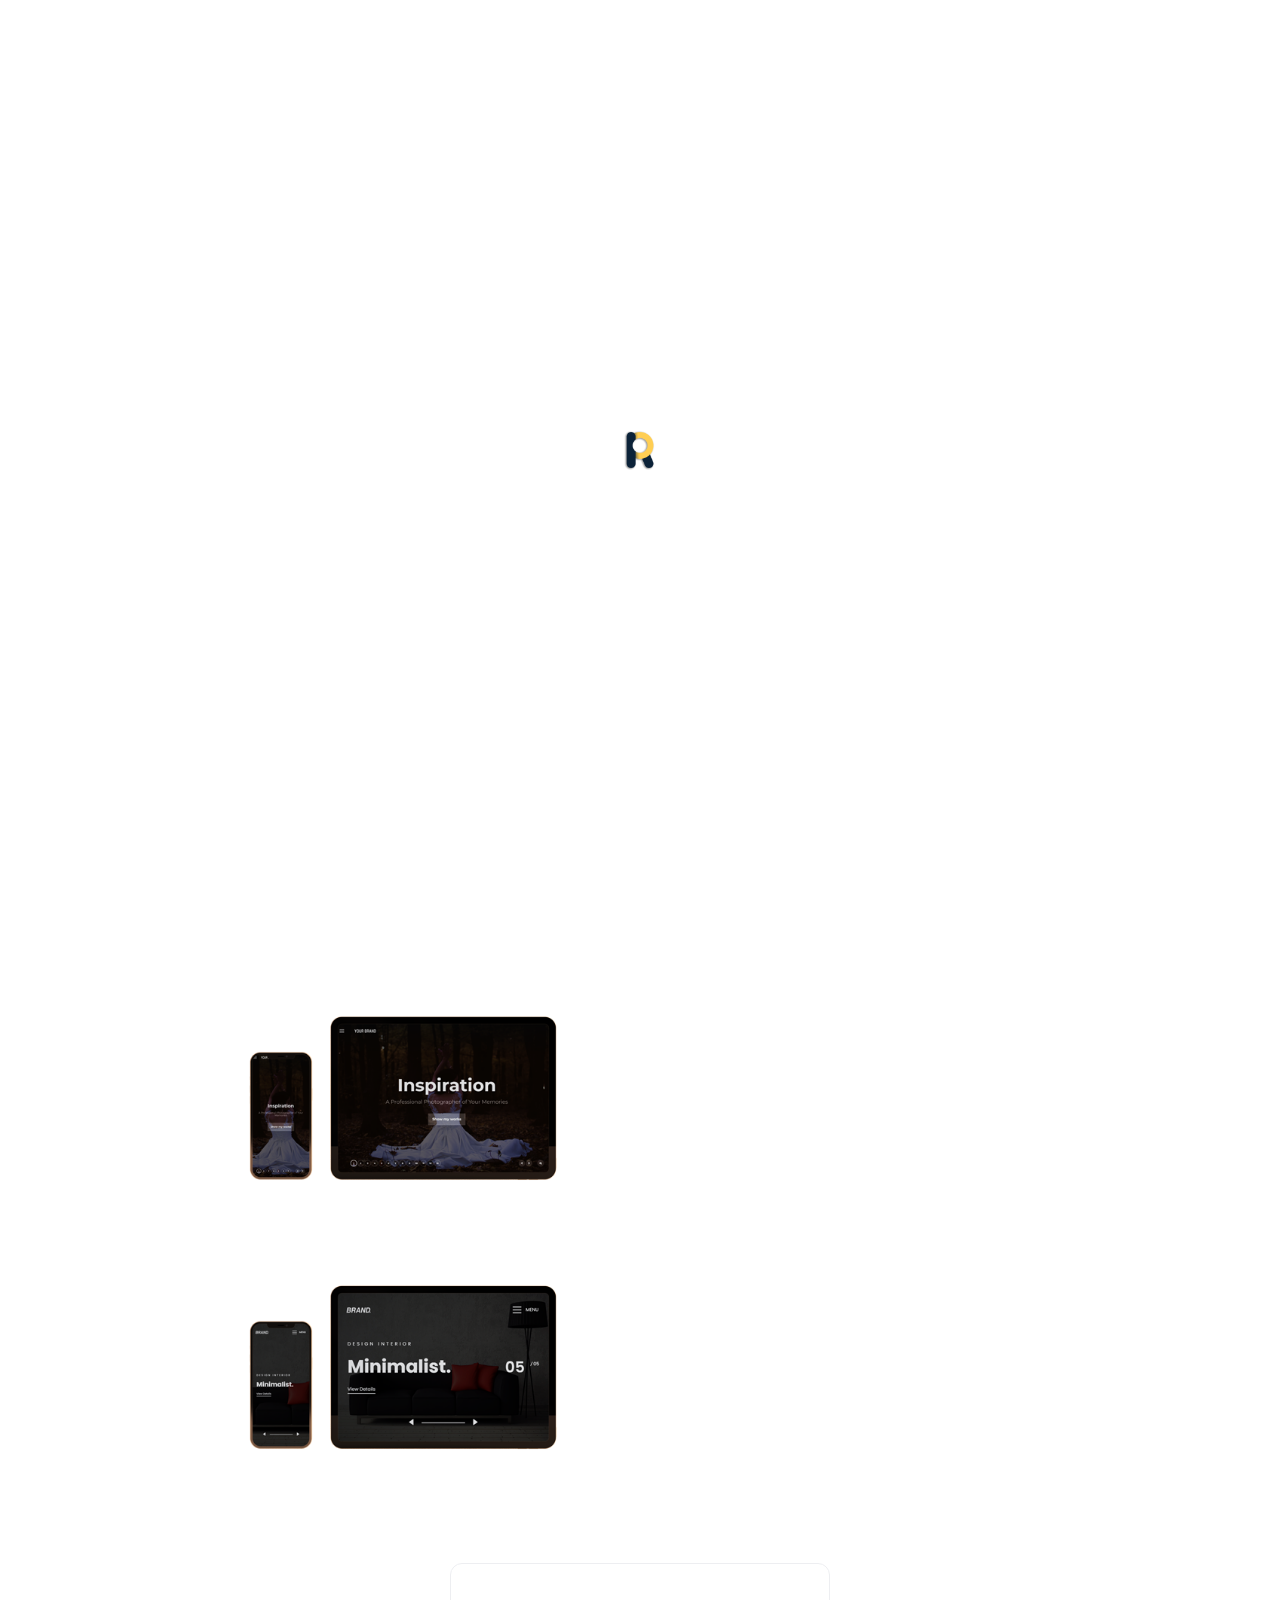
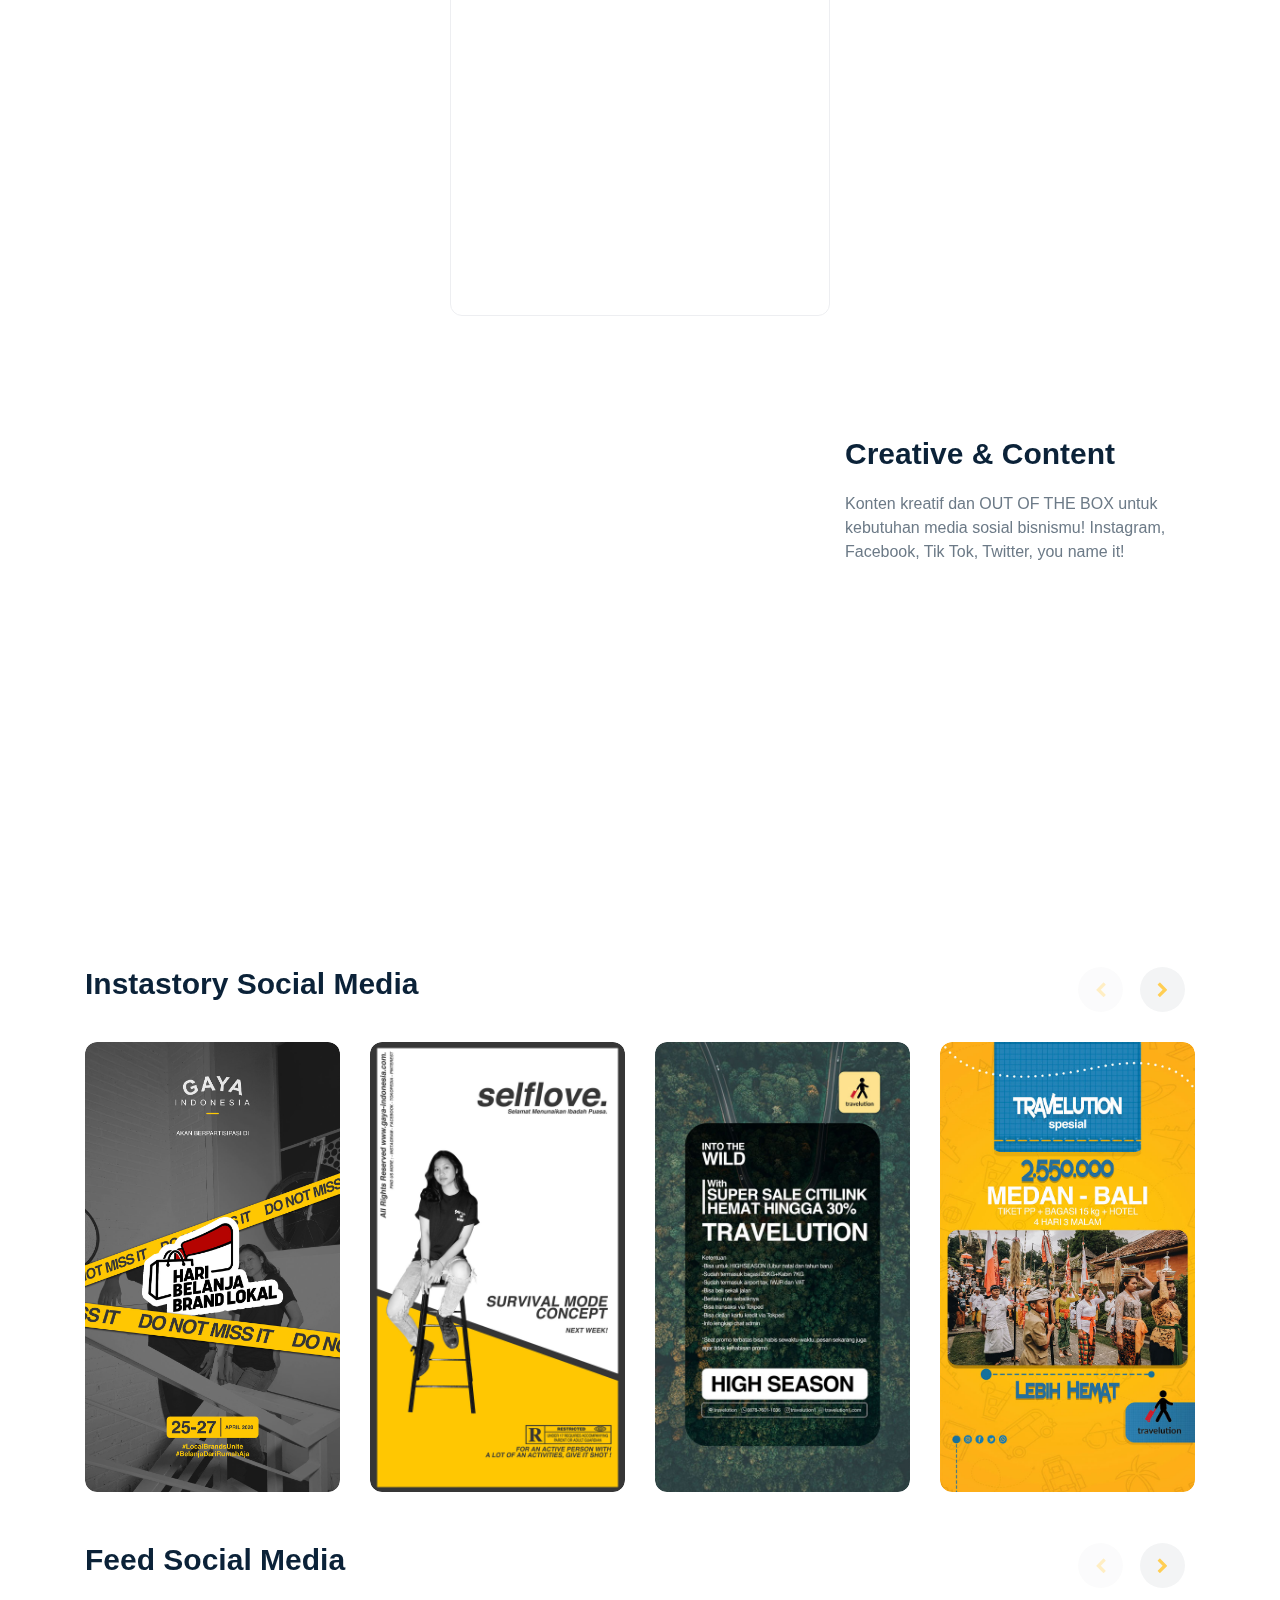
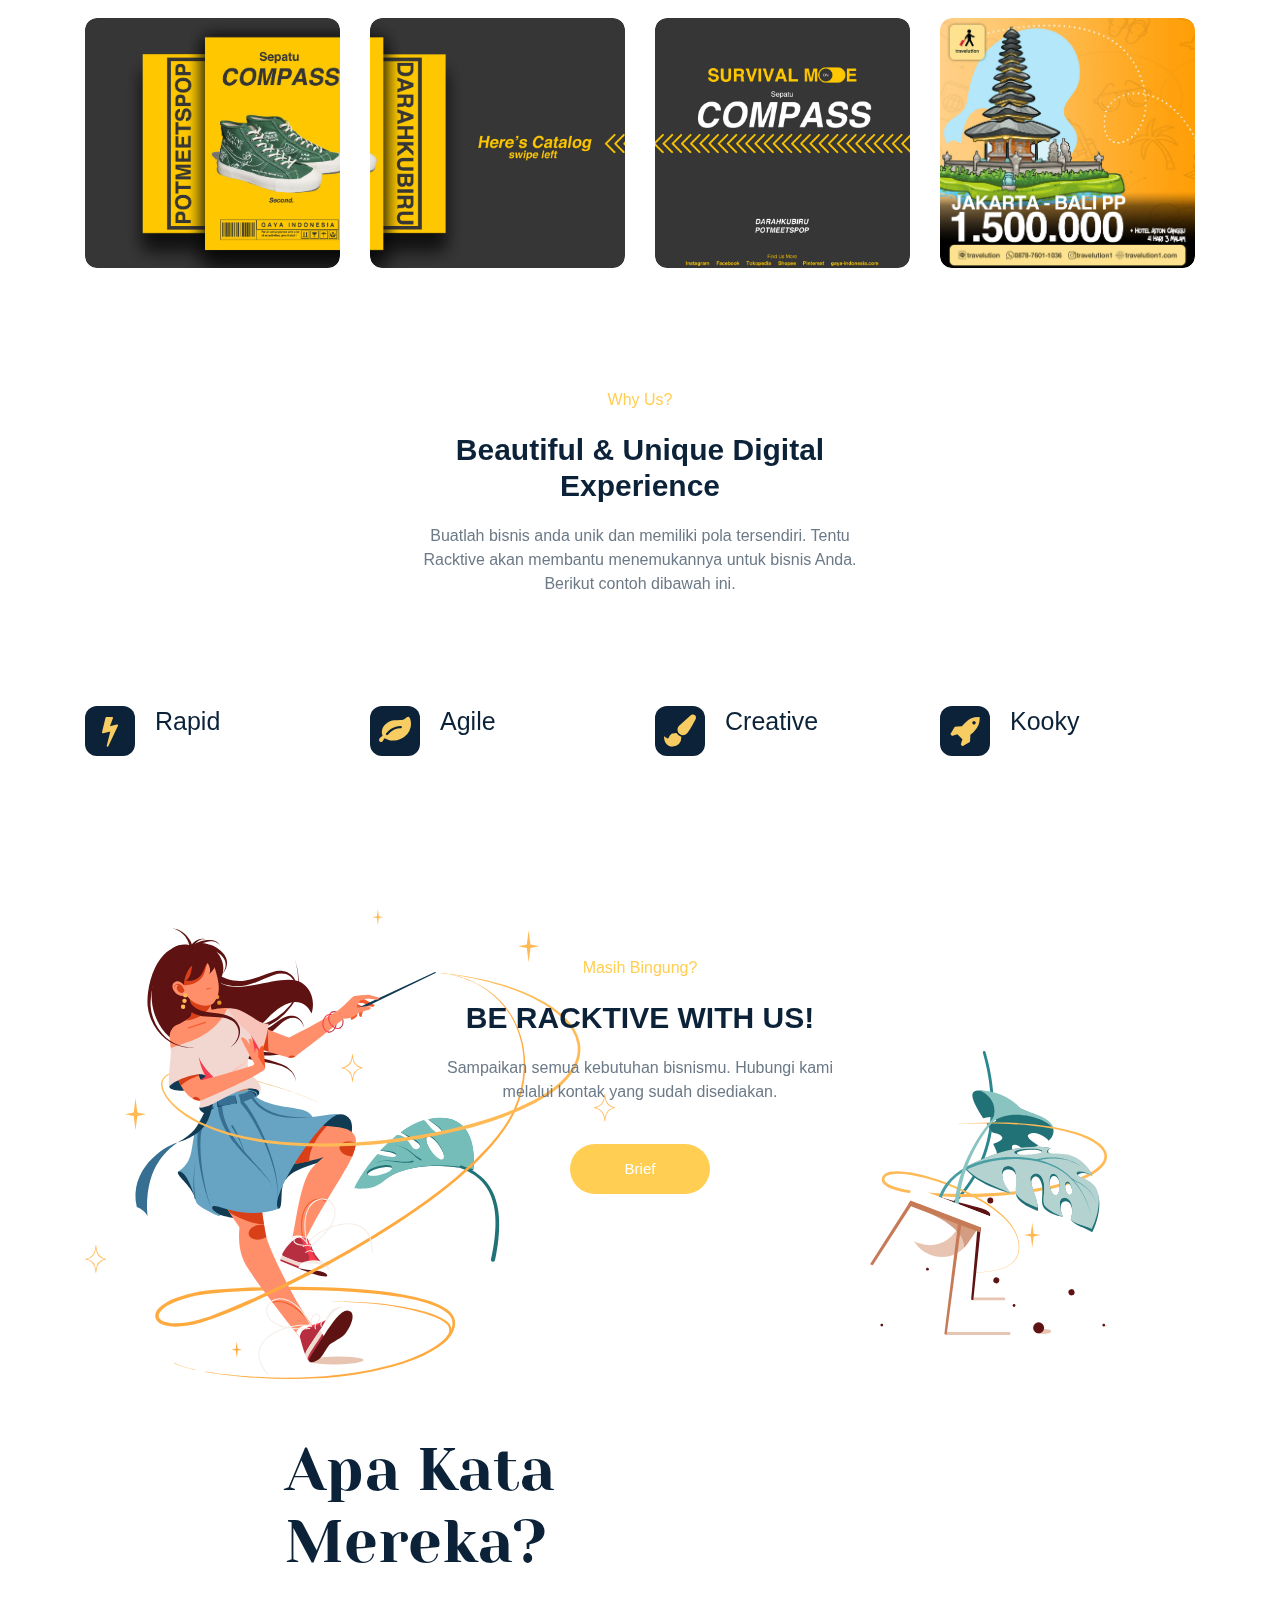
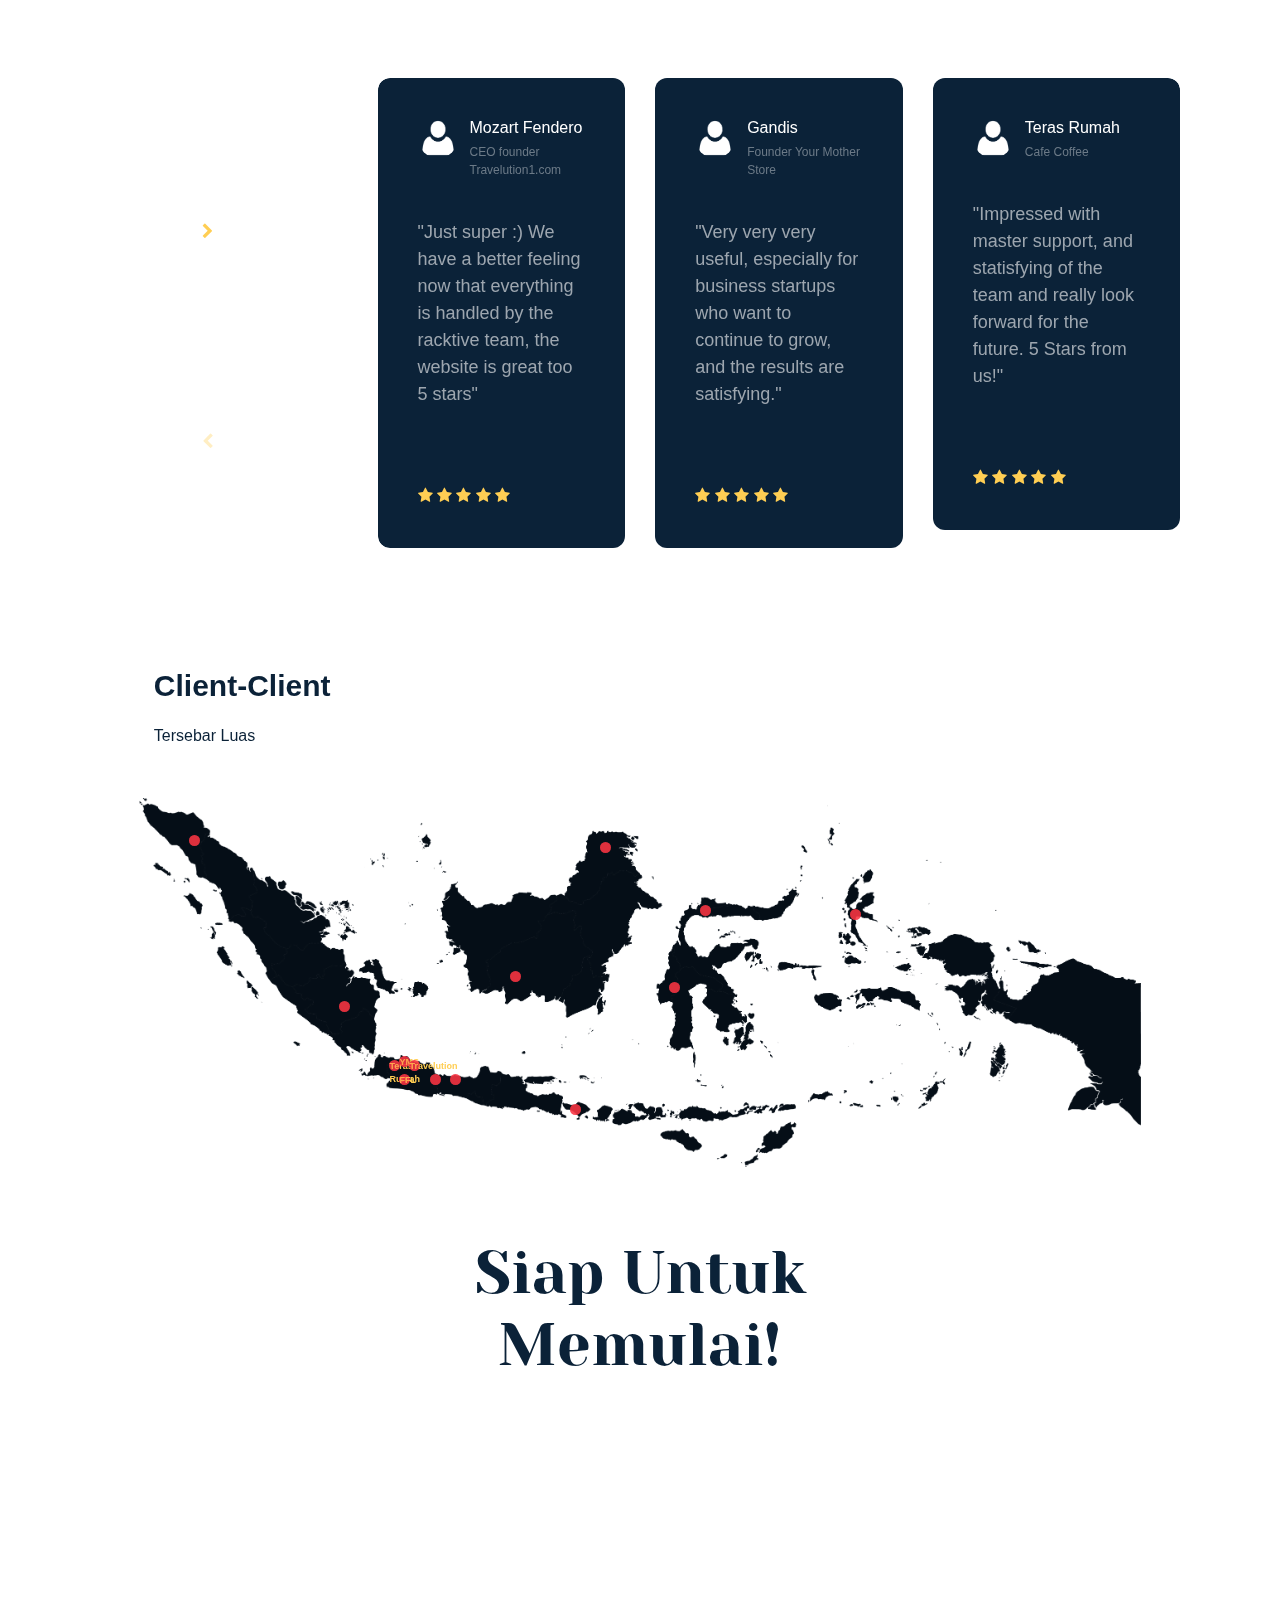
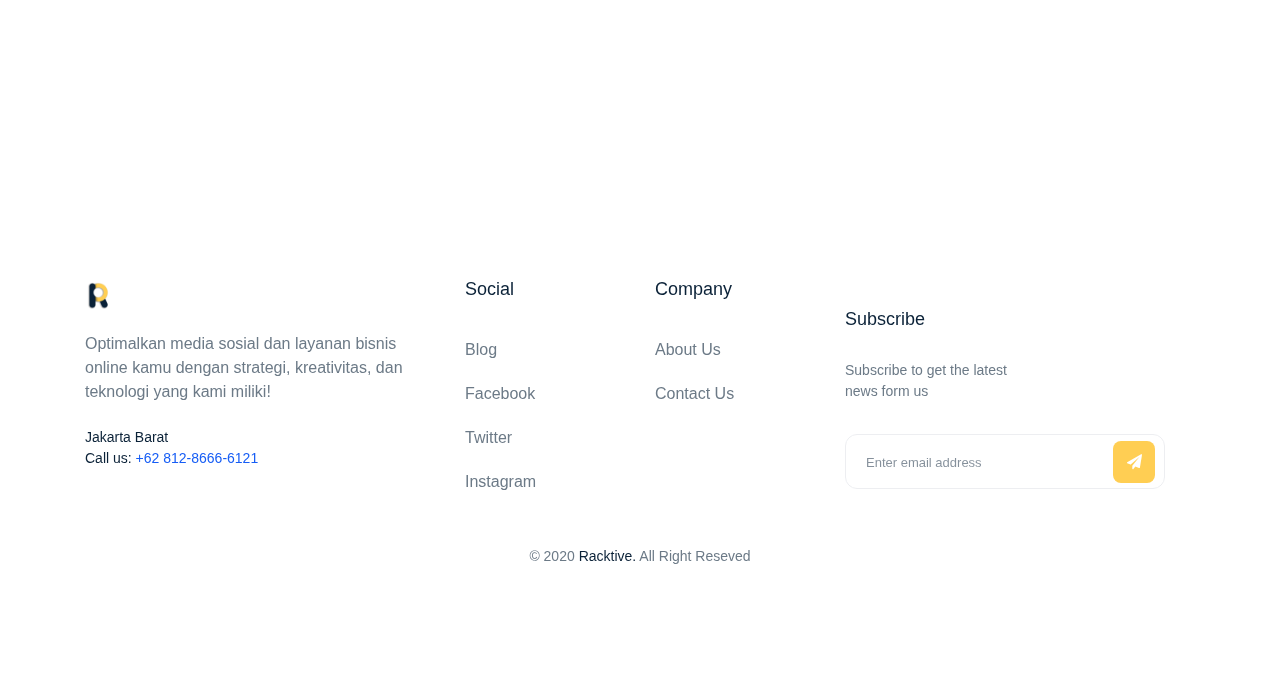
==== commit 153dacf1: "1/12/2021" ====
--- a/index.html
+++ b/index.html
@@ -14,7 +14,7 @@
   
     <title>Racktive - Creative Digital Agency</title>
     <!-- favicon -->
-    <link rel="shortcut icon" href="assets/img/logo-symbol.png" type="image/x-icon" />
+    <link rel="shortcut icon" href="assets/img/logo-symbol-racktive.png" type="image/x-icon" />
     <!-- Bootstrap 4.5 -->
     <link rel="stylesheet" href="assets/css/bootstrap.min.css" type="text/css" />
     <!-- animate -->
@@ -66,15 +66,15 @@
                   <a class="nav-link" href="#WhyUs">Why Us?</a>
                 </li>
                 <li class="nav-item">
-                  <a class="nav-link" href="#">About Us</a>
+                  <a class="nav-link" href="about-us.html">About Us</a>
                 </li>
                 <li class="nav-item">
-                  <a class="nav-link" href="#">Contact Us</a>
+                  <a class="nav-link" href="contact-us.html">Contact Us</a>
                 </li>
 
               </ul>
               <div class="nav_account btn_demo3">
-                <a href="#" class="btn btn_sm_primary border-0 sweep_letter sweep_top bg-gold c-white rounded-pill">
+                <a href="contact-us.html" class="btn btn_sm_primary border-0 sweep_letter sweep_top bg-gold c-white rounded-pill">
                   <div class="inside_item">
                     <span data-hover="Hi 👋">Ayo Gabung!</span>
                   </div>
@@ -869,15 +869,15 @@
                               <img class="img_av" src="assets/img/customers.png" alt="">
                               <div class="media-body">
                                 <div class="txt">
-                                  <h3>Lorem Ipsum</h3>
-                                  <p>UMKM</p>
+                                  <h3>Mozart Fendero</h3>
+                                  <p>CEO founder Travelution1.com</p>
                                 </div>
                               </div>
                             </div>
                           </div>
                           <div class="content_txt">
                             <p>
-                              Lorem Ipsum adalah contoh teks atau dummy dalam industri percetakan dan penataan huruf atau typesetting.
+                              "Just super :) We have a better feeling now that everything is handled by the racktive team, the website is great too 5 stars"
                             </p>
                           </div>
                           <div class="footer_content">
@@ -899,15 +899,15 @@
                               <img class="img_av" src="assets/img/customers.png" alt="">
                               <div class="media-body">
                                 <div class="txt">
-                                  <h3>Lorem Ipsum</h3>
-                                  <p>UMKM</p>
+                                  <h3>Gandis</h3>
+                                  <p>Founder Your Mother Store</p>
                                 </div>
                               </div>
                             </div>
                           </div>
                           <div class="content_txt">
                             <p>
-                              Lorem Ipsum adalah contoh teks atau dummy dalam industri percetakan dan penataan huruf atau typesetting.
+                              "Very very very useful, especially for business startups who want to continue to grow, and the results are satisfying."
                             </p>
                           </div>
                           <div class="footer_content">
@@ -929,15 +929,15 @@
                               <img class="img_av" src="assets/img/customers.png" alt="">
                               <div class="media-body">
                                 <div class="txt">
-                                  <h3>Lorem Ipsum</h3>
-                                  <p>UMKM</p>
+                                  <h3>Teras Rumah</h3>
+                                  <p>Cafe Coffee</p>
                                 </div>
                               </div>
                             </div>
                           </div>
                           <div class="content_txt">
                             <p>
-                              Lorem Ipsum adalah contoh teks atau dummy dalam industri percetakan dan penataan huruf atau typesetting.
+                              "Impressed with master support, and statisfying of the team and really look forward for the future. 5 Stars from us!"
                             </p>
                           </div>
                           <div class="footer_content">
@@ -959,7 +959,7 @@
                               <img class="img_av" src="assets/img/customers.png" alt="">
                               <div class="media-body">
                                 <div class="txt">
-                                  <h3>Lorem Ipsum</h3>
+                                  <h3>Fashion For Life</h3>
                                   <p>UMKM</p>
                                 </div>
                               </div>
@@ -967,67 +967,7 @@
                           </div>
                           <div class="content_txt">
                             <p>
-                              Lorem Ipsum adalah contoh teks atau dummy dalam industri percetakan dan penataan huruf atau typesetting.
-                            </p>
-                          </div>
-                          <div class="footer_content">
-                            <div class="starts_item c-orange2">
-                              <i class="fa fa-star c-gold"></i>
-                              <i class="fa fa-star c-gold"></i>
-                              <i class="fa fa-star c-gold"></i>
-                              <i class="fa fa-star c-gold"></i>
-                              <i class="fa fa-star c-gold"></i>
-                            </div>
-                          </div>
-                        </div>
-                      </div>
-
-                      <div class="swiper-slide">
-                        <div class="item__review">
-                          <div class="head_content">
-                            <div class="media">
-                              <img class="img_av" src="assets/img/customers.png" alt="">
-                              <div class="media-body">
-                                <div class="txt">
-                                  <h3>Lorem Ipsum</h3>
-                                  <p>UMKM</p>
-                                </div>
-                              </div>
-                            </div>
-                          </div>
-                          <div class="content_txt">
-                            <p>
-                              Lorem Ipsum adalah contoh teks atau dummy dalam industri percetakan dan penataan huruf atau typesetting.
-                            </p>
-                          </div>
-                          <div class="footer_content">
-                            <div class="starts_item c-orange2">
-                              <i class="fa fa-star c-gold"></i>
-                              <i class="fa fa-star c-gold"></i>
-                              <i class="fa fa-star c-gold"></i>
-                              <i class="fa fa-star c-gold"></i>
-                              <i class="fa fa-star c-gold"></i>
-                            </div>
-                          </div>
-                        </div>
-                      </div>
-
-                      <div class="swiper-slide">
-                        <div class="item__review">
-                          <div class="head_content">
-                            <div class="media">
-                              <img class="img_av" src="assets/img/customers.png" alt="">
-                              <div class="media-body">
-                                <div class="txt">
-                                  <h3>Lorem Ipsum</h3>
-                                  <p>UMKM</p>
-                                </div>
-                              </div>
-                            </div>
-                          </div>
-                          <div class="content_txt">
-                            <p>
-                              Lorem Ipsum adalah contoh teks atau dummy dalam industri percetakan dan penataan huruf atau typesetting.
+                              "Really, really well made! Love that each component is handmade and customised. Great Work!"
                             </p>
                           </div>
                           <div class="footer_content">
@@ -1082,7 +1022,8 @@
                   <div class="bg_pin"></div>
                   <div class="bg_pin"></div>
                   <div class="bg_pin"></div>
-                  <div class="bg_pin"></div>
+                  <div class="bg_pin">
+                    <p class="c-gold" style="font-weight: 700; font-size: 9px;">Teras Rumah</p></div>
                   <div class="bg_pin">
                     <p class="c-gold" style="font-weight: 700; font-size: 9px;">YMS</p>
                   </div>
@@ -1146,10 +1087,10 @@
           <div class="col-md-6 col-lg-4 mb-4 mb-lg-0">
             <div class="item_about">
               <a class="logo" href="charity.html">
-                <img src="assets/img/logo-symbol.png" alt="" />
+                <img src="assets/img/logo-symbol-racktive.png" alt="" />
               </a>
               <p>
-                Lorem Ipsum adalah contoh teks atau dummy dalam industri percetakan dan penataan huruf atau typesetting.
+                Optimalkan media sosial dan layanan bisnis online kamu dengan strategi, kreativitas, dan teknologi yang kami miliki!
               </p>
               <div class="address">
                 <span>Jakarta Barat</span>
@@ -1169,10 +1110,8 @@
           <div class="col-6 col-md-6 col-lg-2">
             <div class="item_links">
               <h4>Company</h4>
-              <a class="nav-link" href="">About</a>
-              <a class="nav-link" href="">Affiliates</a>
-              <a class="nav-link" href="">Careers</a>
-              <a class="nav-link" href="">Legal & Privacy</a>
+              <a class="nav-link" href="about-us.html">About Us</a>
+              <a class="nav-link" href="contact-us.html">Contact Us</a>
             </div>
           </div>
           <div class="col-md-6 col-lg-4 mt-4 mt-lg-0">
@@ -1198,7 +1137,7 @@
         <div class="col-12 text-center padding-t-4">
           <div class="copyright">
             <span>© 2020
-              <a href="#" target="_blank">Racktive.</a>
+              <a href="https://racktive.id/" target="_blank">Racktive.</a>
               All Right Reseved</span>
           </div>
         </div>
@@ -1258,7 +1197,7 @@
     <!-- Start Section Loader -->
     <section class="loading_overlay">
       <div class="loader_logo">
-        <img class="logo" src="assets/img/logo-symbol.png" />
+        <img class="logo" src="assets/img/logo-symbol-racktive.png" />
       </div>
     </section>
     <!-- End. Loader -->
--- a/assets/css/icons.css
+++ b/assets/css/icons.css
@@ -3178,10 +3178,12 @@
     content: "\ed16";
   }
   .attachment_diagonal:before {
-    content: "\ed17";
+    font-family: FontAwesome;
+    content: "\f0c6";
   }
   .attachment:before {
-    content: "\ed18";
+    font-family: FontAwesome;
+    content: "\f0c6";
   }
   .blocked:before {
     content: "\ed19";
